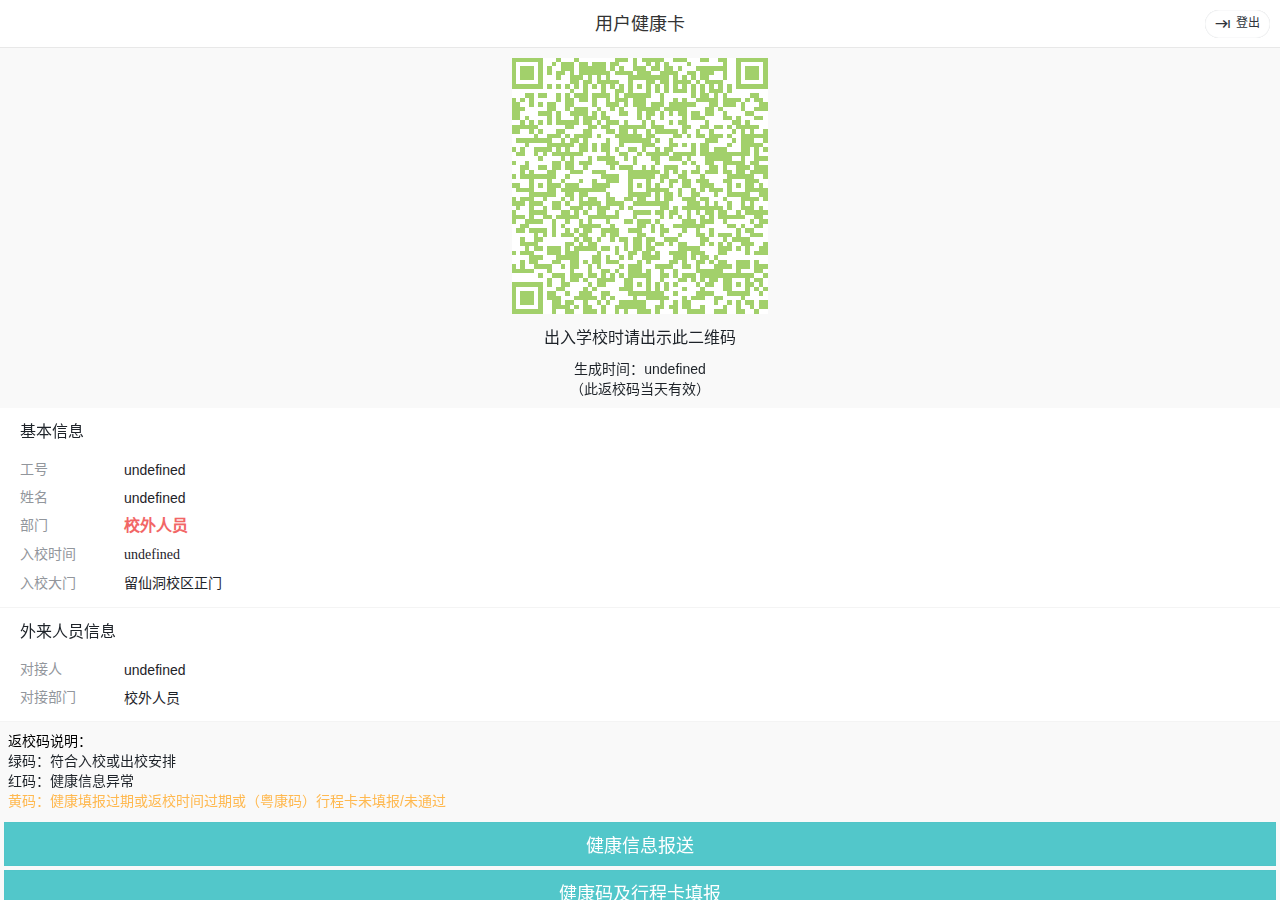
==== healthcard.html @ 823a287c "Add files via upload" ====
<!DOCTYPE html>
<html lang="zh-CN">

<head>
    <meta http-equiv="Content-Type" content="text/html; charset=UTF-8">
    <title>用户健康卡</title>
    <meta name="renderer" content="webkit">
    <meta http-equiv="X-UA-Compatible" content="IE=edge">
    <meta http-equiv="Cache-Control" content="no-cache, no-store, must-revalidate">
    <meta http-equiv="Pragma" content="no-cache">
    <meta http-equiv="Expires" content="0">
    <meta name="format-detection" content="telephone=yes">
    <link rel="stylesheet" href="./bh-lib.min.css">
    <link rel="stylesheet" href="./iconfont.css">
    <link rel="stylesheet" href="./iconfont(1).css">
    <link rel="stylesheet" href="./iconfont(2).css">
    <link rel="stylesheet" href="./style.css">
    <link rel="stylesheet" href="./mob.css">
    <link rel="stylesheet" href="./skin.css">
    <link rel="stylesheet" href="./style.min.css">
    <link rel="stylesheet" href="./cropper.min.css">
    <link rel="stylesheet" href="./iconfont(3).css">
    <link rel="stylesheet" href="./style(1).css">
    <script src="./jweixin-1.2.0.js"></script>

    <script src="./require.js"></script>
    <script src="./mobutil.js"></script>
    <script src="./spriteFrame.js"></script>
    <script src="./qrcode.js"></script>
    <script src="./bh_utils_mobile.js"></script>
    <script src="./customEmapmUploadImage.vue.js"></script>
    <style type="text/css">
        .bh-upload-wrap[data-v-7a3835cb] {
            position: relative;
            /* overflow: hidden; */
            width: 100%;
            /* display: flex!important; */
        }

        .bh-upload_required[data-v-7a3835cb] {
            color: red;
        }

        .upload_item[data-v-7a3835cb] {
            display: inline-block;
            width: 75px;
            height: 75px;
            margin: 0px 8px 12px 0;
            position: relative;
            vertical-align: top;
        }

        .upload_item_none[data-v-7a3835cb] {
            line-height: 75px;
            margin: 0;
        }

        .cancel_upload_img[data-v-7a3835cb] {
            position: absolute;
            top: -13px;
            right: -7px;
            font-size: 18px;
        }

        .upload_img[data-v-7a3835cb] {
            width: 75px;
            height: 75px;
        }

        .upload_img_wrong[data-v-7a3835cb] {
            width: 100px;
            margin: 0;
            line-height: 75px;
        }

        .bh-upload-wrap .color-pdf[data-v-7a3835cb] {
            color: #f26666;
        }

        .bh-upload-wrap .color-doc[data-v-7a3835cb] {
            color: #4a90e2;
        }

        .bh-upload-wrap .color-xlsx[data-v-7a3835cb] {
            color: #a2d06b;
        }

        .bh-upload-wrap .color-ppt[data-v-7a3835cb] {
            color: #f26666;
        }

        .bh-upload-wrap .color-zip[data-v-7a3835cb] {
            color: #92969c;
        }

        .bh-upload-wrap .color-others[data-v-7a3835cb] {
            color: #ffb950;
        }

        .upload_item .upload-file-wrap[data-v-7a3835cb] {
            position: absolute;
            top: 0;
            left: 0;
            right: 0;
            bottom: 0;
            opacity: 0;
            display: block;
            width: 100%;
        }
    </style>
    <script src="./customEmapmUploadFile.vue.js"></script>
    <style type="text/css">
        .__em-attachment-list[data-v-73f86a28] {
            padding-left: 1px;
        }

        .__em-attachment-list .iconfont[data-v-73f86a28] {
            font-size: 32px;
            vertical-align: middle;
            margin-right: 8px;
        }

        .__em-attachment-list-title[data-v-73f86a28] {
            padding: 8px 0;
            /* font-size:14px; */
        }

        .__em-attachment-list .file-info[data-v-73f86a28] {
            flex: 1;
        }

        .__em-attachment-list .color-pdf[data-v-73f86a28] {
            color: #f26666;
        }

        .__em-attachment-list .color-doc[data-v-73f86a28] {
            color: #4a90e2;
        }

        .__em-attachment-list .color-xlsx[data-v-73f86a28] {
            color: #a2d06b;
        }

        .__em-attachment-list .color-ppt[data-v-73f86a28] {
            color: #f26666;
        }

        .__em-attachment-list .color-zip[data-v-73f86a28] {
            color: #92969c;
        }

        .__em-attachment-list .color-others[data-v-73f86a28] {
            color: #ffb950;
        }

        .__em-file-info_size[data-v-73f86a28] {
            margin-top: 4px;
            font-size: 14px;
            color: #92969c;
        }

        .__em-file-info_action[data-v-73f86a28] {
            margin-top: 4px;
            font-size: 14px;
            color: #92969c;
        }

        .__em-file-info_action a[data-v-73f86a28] {
            color: #52c7ca;
        }

        .__em-file-info_action a[data-v-73f86a28]:nth-child(n + 2) {
            margin-left: 4px;
        }

        .__em-file-info[data-v-73f86a28] {
            width: calc(100% - 40px);
        }

        .__em-file-info>p[data-v-73f86a28] {
            margin: 0;
            padding: 1px 0 0 0;
        }

        .__em-file-info .__em-file-info_name[data-v-73f86a28] {
            white-space: nowrap;
            overflow: hidden;
            text-overflow: ellipsis;
            padding-bottom: 4px;
        }

        .__em-img-icon[data-v-73f86a28] {
            height: 32px;
            width: 30px;
            margin-right: 8px;
        }

        /* 只读表单下的设置 */
        .emapm-form.emapm-form-readonly .__em-attachment-list[data-v-73f86a28] {
            /* border-top-width: 1px;
    border-top-style: solid;
    padding: 8px 0 8px 1px;
    border-color: #E8E8E8; */
        }

        .emapm-form.emapm-form-readonly .__em-attachment-list-title[data-v-73f86a28] {
            padding: 6px 0;
            font-size: 14px;
        }

        .emapm-form.emapm-form-readonly .__em-attachment-list[data-v-73f86a28] {
            padding-left: 0px;
        }

        .__em-attachment-list .icon-tianjia[data-v-73f86a28] {
            position: relative;
            color: #52c7ca;
        }

        .__em-attachment-list .upload-file-wrap[data-v-73f86a28] {
            position: absolute;
            top: 0;
            left: 0;
            right: 0;
            bottom: 0;
            opacity: 0;
            display: block;
            width: 100%;
        }

        .__em-attachment-list .mint-cell-title[data-v-73f86a28] {
            display: flex;
            align-items: center;
        }

        .__em-attachment-list-item[data-v-73f86a28] .mint-cell-wrapper {
            border-top: none;
        }
    </style>
    <script>
        window.CUSTOM_EMAPFLOW_CONFIG_ASSIGNEE_MULTIPLE = false;
    </script>
    <style>
        .van-popup .van-radio-group .van-cell-group .van-cell .van-radio {
            width: 100%
        }

        .emap-flow-toolbar {
            position: fixed;
            bottom: 0;
            left: 0;
            width: 100%;
        }

        .van-popup--top {
            transform: translate3d(0, 0, 0);
        }
    </style>
    <script type="text/javascript" charset="utf-8" async="" data-requirecontext="_" data-requiremodule="jquery"
        src="./jquery.min.js"></script>
    <script type="text/javascript" charset="utf-8" async="" data-requirecontext="_" data-requiremodule="vueRouter"
        src="./vue-router.min.js"></script>
    <script type="text/javascript" charset="utf-8" async="" data-requirecontext="_" data-requiremodule="MINT"
        src="./index.js"></script>
    <script type="text/javascript" charset="utf-8" async="" data-requirecontext="_" data-requiremodule="TGUI"
        src="./index(1).js"></script>
    <script type="text/javascript" charset="utf-8" async="" data-requirecontext="_" data-requiremodule="emap-h5tag"
        src="./emap-h5tag.min.js"></script>
    <script type="text/javascript" charset="utf-8" async="" data-requirecontext="_" data-requiremodule="axios"
        src="./axios.min.js"></script>
    <script type="text/javascript" charset="utf-8" async="" data-requirecontext="_" data-requiremodule="spriteUtils"
        src="./spriteUtil.js"></script>
    <script type="text/javascript" charset="utf-8" async="" data-requirecontext="_" data-requiremodule="draggable"
        src="./vuedraggable.js"></script>
    <script type="text/javascript" charset="utf-8" async="" data-requirecontext="_" data-requiremodule="cropper"
        src="./cropper.min.js"></script>
    <script type="text/javascript" charset="utf-8" async="" data-requirecontext="_" data-requiremodule="vue"
        src="./vue.min.js"></script>
    <script type="text/javascript" charset="utf-8" async="" data-requirecontext="_" data-requiremodule="emap-mobile"
        src="./emap-mobile.min.js"></script>
    <script type="text/javascript" charset="utf-8" async="" data-requirecontext="_" data-requiremodule="emapMin"
        src="./emapMin.js"></script>
    <script type="text/javascript" charset="utf-8" async="" data-requirecontext="_" data-requiremodule="pagelog"
        src="./sentry.min.js"></script>
    <script type="text/javascript" charset="utf-8" async="" data-requirecontext="_" data-requiremodule="sortable"
        src="./Sortable.min.js"></script>
    <script type="text/javascript" charset="utf-8" async="" data-requirecontext="_" data-requiremodule="iview"
        src="./iview.min.js"></script>
    <style type="text/css">
        body {
            font-family: Helvetica Neue, Helvetica, PingFang SC, Hiragino Sans GB, Microsoft YaHei, 微软雅黑, Arial, sans-serif;
            -webkit-tap-highlight-color: transparent;
            -webkit-font-smoothing: antialiased;
            -moz-osx-font-smoothing: grayscale
        }

        li,
        ol {
            list-style: none
        }
    </style>
    <svg xmlns="http://www.w3.org/2000/svg" xmlns:xlink="http://www.w3.org/1999/xlink"
        id="__TG_MOBILE_SVG_SPRITE_NODE__" style="position:absolute;width:0;height:0">
        <defs>
            <symbol id="radio" viewBox="0 0 1024 1024">
                <path
                    d="M512 972.8C257.9 972.8 51.2 766.1 51.2 512 51.2 257.9 257.9 51.2 512 51.2c254.1 0 460.8 206.7 460.8 460.8 0 254.1-206.7 460.8-460.8 460.8z m0-870.4c-225.9 0-409.6 183.8-409.6 409.6S286.1 921.6 512 921.6 921.6 737.8 921.6 512 737.8 102.4 512 102.4z"
                    fill="#C4C9D9"></path>
            </symbol>
            <symbol id="radio-checked" viewBox="0 0 1024 1024">
                <path
                    d="M512 51.2C257.5 51.2 51.2 257.5 51.2 512S257.5 972.8 512 972.8 972.8 766.5 972.8 512 766.5 51.2 512 51.2z m0 716.8c-141.4 0-256-114.6-256-256s114.6-256 256-256 256 114.6 256 256-114.6 256-256 256z">
                </path>
            </symbol>
            <symbol id="arrow-right" viewBox="0 0 1024 1024">
                <path
                    d="M568.00288375 512.01152332L384.41482981 333.95461835c-13.22866482-12.81382867-13.55131526-33.97047364-0.73748659-47.199138 0.23046473-0.23046473 0.50702186-0.460929 0.7374866-0.73748659 13.78177954-13.36694338 35.67591109-13.36694338 49.41159775 0l203.91502614 197.73857677c15.57940315 15.11847414 15.9942393 40.00864444 0.87576561 55.58804714l-0.82967276 0.82967274-203.91502613 197.73857631c-13.78177954 13.36694338-35.67591109 13.36694338-49.41159776 0-13.22866482-12.81382867-13.55131526-33.97047364-0.7374866-47.199138l0.7374866-0.73748659L568.00288375 512.01152332z"
                    fill="#C4C9D9"></path>
            </symbol>
        </defs>
    </svg>
    <style type="text/css">
        .emap-flow-comment-m {
            line-height: 1.5
        }

        .emap-flow-comment-m .emap-flow-comment-item {
            position: relative;
            padding: 15px 17px 73px;
            border-bottom: 1px solid #edf2fb
        }

        .emap-flow-comment-m .emap-flow-comment-item .title {
            font-size: 14px
        }

        .emap-flow-comment-m .emap-flow-comment-item .content {
            text-indent: 2em;
            font-size: 14px;
            margin: 10px 0;
            min-height: 40px
        }

        .emap-flow-comment-m .emap-flow-comment-item .time {
            font-size: 14px;
            position: absolute;
            right: 30px;
            bottom: 10px;
            z-index: 2
        }

        .emap-flow-comment-m .emap-flow-comment-item .chapter {
            position: absolute;
            max-height: 74px;
            width: 100px;
            right: 30px;
            bottom: 40px;
            z-index: 1
        }

        .emap-flow-comment-m .tg-cell-group .tg-cell .md-field-item .md-field-item-inner,
        .emap-flow-comment-m .tg-cell .tg-textarea-wraper,
        .emap-flow-comment-m .tg-check-group.is-horizontal .md-field .md-field-content>div {
            padding: 0
        }

        .emap-flow-comment-m .emap-flow-comment-item .chapter img {
            display: block;
            max-width: 100px;
            max-height: 74px
        }

        .emap-flow-comment-current.hasElecseal {
            display: flex;
            align-items: center
        }

        .emap-flow-comment-textarea {
            position: relative;
            flex: 1
        }

        .emap-flow-comment-current.hasElecseal .emap-flow-comment-textarea:after {
            display: block;
            content: "";
            position: absolute;
            top: 0;
            right: 9px;
            height: 100px;
            width: 1px;
            background: #dddee1
        }

        .emap-flow-comment-m-elecseal {
            position: relative;
            display: flex;
            align-items: center;
            margin-right: 16px;
            border: 1px solid #dddee1;
            border-radius: 4px;
            height: 74px;
            cursor: pointer
        }

        .emap-flow-comment-m-elecseal.isNotEmpty:after,
        .emap-flow-comment-m-elecseal.isNotEmpty:before {
            visibility: hidden
        }

        .emap-flow-comment-m-elecseal:before {
            position: absolute;
            top: 25px;
            left: 26px;
            content: "";
            display: block;
            width: 20px;
            height: 1px;
            background: #dddee1
        }

        .emap-flow-elecseal-img-m {
            display: block;
            max-height: 100%;
            max-width: 100%;
            margin: 0 auto
        }

        .emap-flow-comment-m-elecseal:after {
            position: absolute;
            top: 16px;
            left: 36px;
            content: "";
            display: block;
            width: 1px;
            height: 20px;
            background: #dddee1
        }

        .emap-flow-elecseal-label-m {
            position: absolute;
            left: 13px;
            top: 40px;
            color: #dddee1;
            font-size: 12px
        }

        .emap-flow-elecseal-model {
            position: fixed;
            top: 0;
            left: 0;
            width: 100%;
            background-color: #fff;
            z-index: 99
        }

        .emap-flow-elecseal-container-m {
            padding: 20px 5px;
            height: calc(100% - 250px);
            overflow-y: auto
        }

        .emap-flow-elecseal-container-m:after {
            display: block;
            content: "";
            clear: both
        }

        .elecseal-m {
            float: left;
            width: calc(33.3% - 10px);
            height: 143px;
            margin: 0 5px
        }

        .seal-m {
            height: 100px;
            width: 100px;
            border: 1px solid #dddee1;
            border-radius: 4px;
            display: flex;
            align-items: center;
            justify-content: center;
            margin: 0 auto
        }

        .seal-m img {
            display: block;
            max-height: 100%;
            max-width: 100%
        }

        .seal-label-m {
            text-align: center;
            margin: 5px 0 10px
        }

        .seal-radio-m {
            display: -webkit-box;
            margin-right: 4px;
            position: relative;
            line-height: 1;
            text-overflow: ellipsis;
            -webkit-line-clamp: 2;
            overflow: hidden;
            word-break: break-all;
            max-height: 28px;
            font-size: 12px;
            text-align: -webkit-center
        }

        .seal-radio-inner-m {
            display: inline-block;
            width: 14px;
            height: 14px;
            position: relative;
            top: 1px;
            left: 0;
            background-color: #fff;
            border: 1px solid #dddee1;
            border-radius: 50%;
            transition: all .2s ease-in-out
        }

        .seal-radio-inner-m:after {
            position: absolute;
            width: 8px;
            height: 8px;
            left: 2px;
            top: 2px;
            border-radius: 6px;
            display: table;
            border-top: 0;
            border-left: 0;
            content: " ";
            background-color: #3b7bff;
            opacity: 0;
            transition: all .2s ease-in-out;
            transform: scale(0)
        }

        .seal-radio-checked-m .seal-radio-inner-m {
            border-color: #3b7bff
        }

        .seal-radio-checked-m .seal-radio-inner-m:after {
            opacity: 1;
            transform: scale(1);
            transition: all .2s ease-in-out
        }

        .icon-elecseal-delete-m {
            position: absolute;
            right: -10px;
            top: -10px;
            height: 20px;
            width: 20px;
            background: #ccc;
            border-radius: 50%;
            display: block
        }

        .icon-elecseal-delete-m:before {
            top: 10px;
            left: 5px;
            width: 10px;
            height: 1px
        }

        .icon-elecseal-delete-m:after,
        .icon-elecseal-delete-m:before {
            position: absolute;
            content: "";
            display: block;
            background: #fff;
            transform: rotate(45deg)
        }

        .icon-elecseal-delete-m:after {
            left: 10px;
            top: 5px;
            width: 1px;
            height: 10px
        }

        .signature-label {
            padding: 0 17px;
            height: 46px;
            line-height: 46px
        }

        .signature-checkbox-wrapper {
            display: inline-block
        }

        .signature-checkbox-diabled {
            color: #c4c9d9
        }

        .signature-checkbox {
            position: relative;
            display: inline-block;
            vertical-align: middle;
            top: -2px;
            margin-right: 4px
        }

        .signature-checkbox-input {
            position: absolute;
            top: 0;
            right: 0;
            bottom: 0;
            left: 0;
            z-index: 1;
            width: 100%;
            height: 100%;
            cursor: pointer;
            opacity: 0
        }

        .signature-checkbox-inner {
            position: relative;
            top: 0;
            left: 0;
            display: block;
            width: 16px;
            height: 16px;
            background-color: #fff;
            border: 1px solid #d9d9d9;
            border-radius: 2px;
            border-collapse: separate;
            transition: all .3s
        }

        .signature-checkbox-inner:after {
            position: absolute;
            top: 50%;
            left: 21%;
            display: table;
            width: 5.71428571px;
            height: 9.14285714px;
            border: 2px solid #fff;
            border-top: 0;
            border-left: 0;
            transform: rotate(45deg) scale(0) translate(-50%, -50%);
            opacity: 0;
            transition: all .1s cubic-bezier(.71, -.46, .88, .6), opacity .1s;
            content: " "
        }

        .signature-checkbox-checked .signature-checkbox-inner {
            background-color: #1890ff;
            border-color: #1890ff
        }

        .signature-checkbox-checked .signature-checkbox-inner:after {
            position: absolute;
            display: table;
            border: 2px solid #fff;
            border-top: 0;
            border-left: 0;
            transform: rotate(45deg) scale(1) translate(-50%, -50%);
            opacity: 1;
            transition: all .2s cubic-bezier(.12, .4, .29, 1.46) .1s;
            content: " "
        }

        .signature-m {
            margin: 2px 0 2px 17px
        }

        .repaint {
            cursor: pointer
        }

        .emap-flow-esignature-m {
            position: fixed;
            top: 0;
            left: 0;
            width: 100%;
            z-index: 100
        }
    </style>
    <style type="text/css">
        .emap-flow-esignature-m[data-v-f12f10aa] {
            display: -ms-flexbox;
            display: flex;
            -ms-flex-pack: center;
            justify-content: center;
            -ms-flex-align: center;
            align-items: center;
            height: 100vh;
            width: 100%;
            -webkit-user-select: none;
            -moz-user-select: none;
            -ms-user-select: none;
            user-select: none;
            margin: 0;
            padding: 32px 16px;
            background: url("[data-uri]") repeat scroll 50% #b3b3b3;
            font-family: Helvetica, Sans-Serif
        }

        .signature-pad[data-v-f12f10aa] {
            display: flex;
            position: relative;
            -ms-flex-direction: column;
            flex-direction: column;
            font-size: 12px;
            width: 100%;
            height: 100%;
            max-width: 700px;
            max-height: 100%;
            border: 1px solid #e8e8e8;
            background-color: #fff;
            box-shadow: 0 1px 4px rgba(0, 0, 0, .27), inset 0 0 40px rgba(0, 0, 0, .08);
            border-radius: 4px;
            padding: 16px
        }

        .signature-pad--header[data-v-f12f10aa] {
            margin-bottom: 8px;
            color: #c3c3c3;
            text-align: center;
            font-size: 14px
        }

        .signature-pad--body[data-v-f12f10aa] {
            position: relative;
            -ms-flex: 1;
            flex: 1;
            border: 1px solid #f4f4f4
        }

        .signature-pad--body canvas[data-v-f12f10aa] {
            position: absolute;
            left: 0;
            top: 0;
            width: 100%;
            height: 100%;
            border-radius: 4px;
            box-shadow: inset 0 0 5px rgba(0, 0, 0, .02)
        }

        .signature-pad--footer[data-v-f12f10aa] {
            color: #c3c3c3;
            text-align: center;
            font-size: 14px;
            margin-top: 8px
        }

        .button[data-v-f12f10aa] {
            display: inline-block;
            margin: 0 4px;
            font-weight: 400;
            text-align: center;
            vertical-align: middle;
            touch-action: manipulation;
            cursor: pointer;
            background-image: none;
            border: 1px solid transparent;
            white-space: nowrap;
            -webkit-user-select: none;
            -moz-user-select: none;
            -ms-user-select: none;
            user-select: none;
            padding: 5px 15px 6px;
            font-size: 12px;
            border-radius: 4px;
            transition: color .2s linear, background-color .2s linear, border .2s linear, box-shadow .2s linear;
            color: #515a6e;
            background-color: #fff;
            border-color: #dcdee2;
            outline: none
        }

        .clear[data-v-f12f10aa]:hover {
            color: #57a3f3;
            background-color: #fff;
            border-color: #57a3f3
        }

        .save[data-v-f12f10aa] {
            color: #fff;
            background-color: #2d8cf0;
            border-color: #2d8cf0
        }

        .save[data-v-f12f10aa]:hover {
            color: #fff;
            background-color: #57a3f3;
            border-color: #57a3f3
        }
    </style>
    <style type="text/css">
        .emap-flow-comment {
            margin-right: 10px;
            line-height: 1.5
        }

        .emap-flow-comment .emap-flow-comment-item {
            border: 1px solid #dcdee2
        }

        .emap-flow-comment .emap-flow-comment-item:not(:last-child) {
            border-bottom: none
        }

        .emap-flow-comment-item {
            position: relative;
            padding: 15px 10px 30px
        }

        .emap-flow-comment-item.current-comment {
            padding: 2px 0 6px;
            border: none
        }

        .emap-flow-comment-clearfix:after {
            content: "";
            display: table;
            clear: both
        }

        .emap-flow-comment-view {
            flex: 2;
            max-width: 200px;
            border-right: 1px solid #dddee1
        }

        .emap-flow-comment-appendix {
            flex: 3
        }

        .emap-flow-comment-add {
            display: flex;
            height: 50%;
            padding-left: 16px;
            align-items: center
        }

        .emap-flow-comment-add span {
            text-decoration: underline;
            cursor: pointer
        }

        .emap-flow-comment-add .added {
            color: #2d8cf0
        }

        .emap-flow-comment-add .not-added {
            color: #ed4014
        }

        .emap-flow-comment-item textarea {
            resize: none
        }

        .emap-flow-comment-item.current-comment .ivu-form-item {
            margin-top: 4px;
            margin-bottom: 0
        }

        .emap-flow-comment .emap-flow-comment-item .title {
            font-size: 14px
        }

        .emap-flow-comment .emap-flow-comment-item .content {
            text-indent: 2em;
            font-size: 14px;
            margin: 10px 0;
            min-height: 40px;
            margin-right: 180px
        }

        .emap-flow-comment .emap-flow-comment-item .time {
            font-size: 14px;
            position: absolute;
            right: 50px;
            bottom: 10px;
            z-index: 2
        }

        .emap-flow-comment .emap-flow-comment-item .chapter {
            position: absolute;
            max-height: 73px;
            width: 100px;
            right: 60px;
            bottom: 40px;
            z-index: 1
        }

        .emap-flow-comment .emap-flow-comment-item .chapter img {
            display: block;
            max-width: 100px;
            max-height: 73px
        }

        .emap-flow-comment-item.current-comment.hasElecseal .ivu-form-item-content:after {
            align-items: center;
            display: table;
            content: "";
            clear: both
        }

        .emap-flow-comment-item.current-comment.hasElecseal .ivu-form-item-content .ivu-input-wrapper {
            float: left;
            width: calc(100% - 110px)
        }

        .emap-flow-comment-elecseal {
            position: relative;
            float: left;
            margin-left: 10px;
            border: 1px solid #dddee1;
            border-radius: 4px;
            height: 73px;
            width: 100px;
            cursor: pointer
        }

        .emap-flow-comment-elecseal.isNotEmpty:after,
        .emap-flow-comment-elecseal.isNotEmpty:before {
            visibility: hidden
        }

        .emap-flow-comment-elecseal:before {
            position: absolute;
            top: 25px;
            left: 35px;
            content: "";
            display: block;
            width: 20px;
            height: 1px;
            background: #dddee1
        }

        .emap-flow-elecseal-img {
            display: block;
            max-height: 100%;
            max-width: 100%;
            margin: 0 auto
        }

        .emap-flow-comment-elecseal:after {
            position: absolute;
            top: 16px;
            left: 45px;
            content: "";
            display: block;
            width: 1px;
            height: 20px;
            background: #dddee1
        }

        .emap-flow-elecseal-label {
            position: absolute;
            left: 21px;
            top: 30px;
            color: #dddee1
        }

        .elecseal-wrapper {
            height: 310px;
            overflow-y: auto
        }

        .elecseal-wrapper:after {
            display: block;
            content: "";
            clear: both
        }

        .elecseal {
            float: left;
            height: 146px
        }

        .elecseal:not(:last-child) {
            margin-right: 10px
        }

        .seal {
            height: 100px;
            width: 100px;
            border: 1px solid #dddee1;
            border-radius: 4px;
            display: flex;
            align-items: center;
            justify-content: center
        }

        .seal img {
            display: block;
            max-height: 100%;
            max-width: 100%
        }

        .seal-label {
            margin: 8px 0 10px;
            width: 100px
        }

        .seal-label .ivu-radio {
            text-overflow: ellipsis;
            overflow: hidden;
            word-break: break-all;
            display: -webkit-box;
            -webkit-line-clamp: 2;
            max-height: 28px;
            white-space: unset
        }

        .seal-label .ivu-radio .ivu-radio-inner {
            top: 1px
        }

        .icon-elecseal-delete {
            position: absolute;
            right: -10px;
            top: -10px;
            height: 20px;
            width: 20px;
            background: #ccc;
            border-radius: 50%;
            display: block
        }

        .icon-elecseal-delete:before {
            top: 10px;
            left: 5px;
            width: 10px;
            height: 1px
        }

        .icon-elecseal-delete:after,
        .icon-elecseal-delete:before {
            position: absolute;
            content: "";
            display: block;
            background: #fff;
            transform: rotate(45deg)
        }

        .icon-elecseal-delete:after {
            left: 10px;
            top: 5px;
            width: 1px;
            height: 10px
        }

        .instructions {
            float: left;
            width: calc(100% - 370px);
            padding: 10px 0;
            font-size: 12px;
            font-weight: 500
        }

        .instructions p {
            margin-bottom: 10px;
            font-size: 14px
        }

        .qrcode {
            float: left;
            width: 220px;
            text-align: center;
            padding-top: 10px;
            padding-bottom: 10px
        }

        .signature-wrapper:after {
            content: "";
            display: table;
            clear: both
        }

        .application {
            float: left;
            width: 150px;
            height: 200px
        }

        .application label {
            margin: 20px 0
        }

        .signature {
            height: 100px;
            width: 100px;
            border: 1px solid #dddee1;
            border-radius: 4px
        }

        .signature img {
            display: block;
            max-height: 100%;
            max-width: 100%;
            margin: 0 auto
        }

        .signature-refresh {
            margin: 0 4px;
            cursor: pointer
        }

        .signature-spin-icon-load {
            animation: loading-spin 1s linear infinite;
            margin-top: -2px
        }

        @keyframes loading-spin {
            0% {
                transform: rotate(0deg)
            }

            50% {
                transform: rotate(180deg)
            }

            to {
                transform: rotate(1turn)
            }
        }
    </style>
    <style type="text/css">
        .emap-flow-next-step-m .emap-flow-next-step-item {
            border-bottom: 1px solid #edf2fb
        }

        .emap-flow-next-step-item .tg-cell.is-placeholder .md-field-item .md-field-item-inner .md-field-item-content {
            color: #c4c9d9
        }
    </style>
    <style type="text/css">
        .emap-flow-next-step[data-v-09577504] {
            border: 1px solid #dcdee2;
            background-color: #fff;
            font-size: 14px;
            box-sizing: border-box
        }

        .emap-flow-next-step .emap-flow-next-step-item[data-v-09577504]:not(:last-child) {
            border-bottom: 1px solid #dcdee2
        }

        .emap-flow-next-step-item[data-v-09577504]:after {
            content: "";
            display: table;
            clear: both
        }

        .emap-flow-item-label[data-v-09577504] {
            float: left;
            text-align: left;
            vertical-align: middle;
            width: 130px;
            height: 44px;
            line-height: 44px;
            padding: 0 2px 0 16px
        }

        .emap-flow-item-content[data-v-09577504] {
            margin-left: 130px;
            padding: 8px 2px 4px 16px;
            border-left: 1px solid #dcdee2
        }

        .emap-flow-item-content>div[data-v-09577504] {
            max-height: 100px;
            overflow: auto
        }

        .emap-flow-item-content[data-v-09577504]:before {
            display: table;
            content: ""
        }

        .custom-next-asssignees-select[data-v-09577504] {
            min-height: 32px;
            position: relative;
            cursor: pointer;
            background-color: #fff;
            border-radius: 4px;
            padding: 0 4px;
            border: 1px solid #dddee1
        }

        .custom-next-asssignees-select.disabled[data-v-09577504] {
            background-color: #f3f3f3;
            cursor: not-allowed;
            color: #ccc
        }

        .custom-next-asssignees-select .ivu-tag[data-v-09577504] {
            height: 24px;
            line-height: 22px;
            margin: 3px 4px 3px 0
        }

        .next-node-desc[data-v-09577504] {
            min-height: 32px;
            line-height: 1.5;
            padding: 4px 7px;
            font-size: 14px;
            word-break: break-all;
            color: #515a6e;
            background-color: #fff;
            background-image: none;
            position: relative;
            cursor: text;
            transition: border .2s ease-in-out, background .2s ease-in-out, box-shadow .2s ease-in-out
        }
    </style>
    <style type="text/css">
        .clearfix:after,
        .clearfix:before {
            content: "";
            display: table;
            clear: both
        }

        .clearfix {
            zoom: 1
        }

        .emap-flow-pick {
            font-size: 12px
        }

        .emap-flow-search {
            width: 50%;
            padding-bottom: 10px
        }

        .emap-flow-main {
            width: 100%;
            height: 380px;
            background: #f7f8fc;
            border: 1px solid #d8dcf0
        }

        .emap-flow-main>div {
            position: relative;
            float: left;
            width: 33.33%;
            height: 100%
        }

        .emap-flow-left-tree {
            height: 305px;
            width: 100%;
            overflow: auto
        }

        .emap-flow-center,
        .emap-flow-right {
            border-left: 1px solid #e8e0eb
        }

        .emap-flow-center:after,
        .emap-flow-center:before,
        .emap-flow-right:after,
        .emap-flow-right:before {
            width: 0;
            height: 0;
            content: " ";
            position: absolute
        }

        .emap-flow-center:before,
        .emap-flow-right:before {
            border: 44px solid transparent;
            border-left: 14px solid #e8e0eb;
            top: 128px;
            left: 0
        }

        .emap-flow-center:after,
        .emap-flow-right:after {
            border: 44px solid transparent;
            border-left: 14px solid #f7f8fc;
            top: 128px;
            left: -1px
        }

        .emap-flow-center-header,
        .emap-flow-right-header {
            padding: 11px 8px 11px 16px;
            position: relative
        }

        .emap-flow-center-body {
            padding-left: 14px;
            padding-right: 10px;
            height: calc(100% - 40px);
            overflow: hidden;
            border-color: transparent;
            background-color: transparent
        }

        .emap-flow-center-body table th,
        .emap-flow-right-body table th {
            text-align: left
        }

        .emap-flow-checkbox-list,
        .emap-flow-radio-list {
            height: 270px;
            overflow-y: auto
        }

        .emap-flow-checbox-item:hover,
        .emap-flow-radio-item:hover {
            background-color: #ddedfb
        }

        .emap-flow-checbox-item,
        .emap-flow-radio-list .emap-flow-radio-item {
            margin-right: 0;
            height: 24px;
            line-height: 24px
        }

        .emap-flow-checbox-item>span,
        .emap-flow-checked-list .emap-flow-checked-item>span,
        .emap-flow-radio-list .emap-flow-radio-item>span {
            float: left;
            overflow: hidden;
            text-overflow: ellipsis;
            white-space: nowrap
        }

        .emap-flow-checbox-item .ivu-checkbox,
        .emap-flow-radio-list .emap-flow-radio-item .ivu-radio {
            width: 10%;
            margin-top: 4px;
            margin-right: 0;
            text-align: center
        }

        .emap-flow-checbox-item .ivu-checkbox+span,
        .emap-flow-radio-list .emap-flow-radio-item span.ivu-radio+* {
            margin: 0;
            padding-right: 2px
        }

        .emap-flow-checbox-item .ivu-checkbox-disabled~span,
        .emap-flow-disabled {
            color: #ccc;
            cursor: not-allowed
        }

        .emap-flow-checbox-item {
            display: block
        }

        .emap-flow-col3 {
            width: 30%
        }

        .emap-flow-col4 {
            width: 25%
        }

        .emap-flow-col1 {
            width: 10%
        }

        .emap-flow-page {
            float: right;
            margin: 7px 10px
        }

        .emap-flow-nodata {
            padding: 0 10px 0 14px;
            color: #999
        }

        .emap-flow-right-body {
            padding-left: 14px;
            padding-right: 10px
        }

        .emap-flow-checked-list {
            height: 308px;
            overflow-y: auto
        }

        .emap-flow-checked-item {
            height: 24px;
            line-height: 24px
        }
    </style>
    <style type="text/css">
        .tree-breadcrumb {
            margin-bottom: 5px
        }

        .tree-mask {
            position: fixed;
            top: 0;
            left: 0;
            width: 100%;
            background-color: #edf2fb;
            z-index: 999
        }

        .tree-overflow-hidden {
            overflow: hidden !important
        }

        .tree-content {
            overflow-y: auto;
            -webkit-overflow-scrolling: touch
        }

        .tree-search-list {
            overflow: auto
        }

        .tree-search-nodata {
            position: absolute;
            top: 20%;
            left: 50%;
            color: #c4c9d9;
            transform: translateX(-50%)
        }

        .tree-search-nodata>div {
            padding: 5px 0
        }

        .tree-placeholder {
            color: #c4c9d9
        }

        .tree-svg {
            vertical-align: bottom;
            width: 21px;
            height: 21px
        }

        .tree-svg-color-primary {
            fill: #3b7bff
        }

        .tree-svg-color-default {
            fill: #c4c9d9
        }

        .tree-color-primary {
            color: #3b7bff
        }

        .tree-color-disabled {
            color: #c4c9d9
        }

        .tree-button-action {
            height: 50px;
            background-color: #fff;
            padding: 7px 0
        }
    </style>
    <style type="text/css">
        .tree-search[data-v-728d829a] {
            padding: 9px 17px;
            background: #fff;
            box-shadow: inset 0 -1px 0 0 #edf2fb
        }

        .tree-search-wrapper[data-v-728d829a] {
            display: flex;
            width: 100%;
            line-height: 24px;
            font-size: 14px;
            background: #edf2fb;
            border-radius: 6px;
            color: #43454f;
            padding: 4px 5px
        }

        .tree-icon-search[data-v-728d829a] {
            display: inline-flex;
            align-items: center;
            margin-right: 5px
        }

        .tree-search-input[data-v-728d829a] {
            border: 0;
            margin: 0;
            padding: 0;
            width: 100%;
            resize: none;
            display: block;
            font: inherit;
            color: inherit;
            box-sizing: border-box;
            background-color: transparent
        }

        .tree-svg-search[data-v-728d829a] {
            width: 16px;
            height: 16px;
            vertical-align: middle
        }
    </style>
    <style type="text/css">
        .tree-breadcrumb[data-v-1b2a1be4] {
            overflow: auto;
            font-size: 14px;
            line-height: 18px;
            padding: 16px 0;
            background: #fff;
            box-shadow: inset 0 -1px 0 0 #edf2fb
        }

        .tree-breadcrumb-track[data-v-1b2a1be4] {
            white-space: nowrap;
            display: inline-flex
        }
    </style>
    <style type="text/css">
        .tree-breadcrumb-child[data-v-02fce9a2] {
            display: inline-flex;
            color: #43454f
        }

        .tree-breadcrumb-child[data-v-02fce9a2]:first-child {
            margin-left: 17px
        }

        .tree-breadcrumb-child[data-v-02fce9a2]:last-child {
            padding-right: 30px;
            color: #3b7bff
        }

        .tree-breadcrumb-child:last-child>svg[data-v-02fce9a2] {
            display: none
        }

        .tree-svg-breadcrumb[data-v-02fce9a2] {
            width: 18px;
            height: 18px
        }
    </style>
    <style type="text/css">
        .tree-cell[data-v-06c2f62d] {
            position: relative;
            color: #43454f;
            font-size: 14px;
            background: #fff;
            box-sizing: border-box;
            -webkit-tap-highlight-color: transparent
        }

        .tree-cell-inner[data-v-06c2f62d] {
            display: flex;
            align-items: center;
            min-height: 50px;
            padding: 8px 17px;
            box-sizing: border-box
        }

        .tree-cell-left[data-v-06c2f62d] {
            display: flex;
            margin-right: 16px
        }

        .tree-cell-title[data-v-06c2f62d] {
            word-break: break-all
        }

        .tree-cell-brief[data-v-06c2f62d] {
            font-size: 12px;
            color: #c4c9d9
        }

        .tree-cell-content[data-v-06c2f62d] {
            display: flex;
            flex-grow: 1;
            margin-left: 19px
        }

        .tree-cell-content.center[data-v-06c2f62d] {
            justify-content: center
        }

        .tree-cell-content.right[data-v-06c2f62d] {
            flex-direction: row-reverse
        }

        .tree-cell-right[data-v-06c2f62d] {
            display: flex;
            align-items: center;
            justify-content: center
        }

        .tree-cell-arrow-right[data-v-06c2f62d] {
            margin-right: -5px
        }

        .tree-cell.required[data-v-06c2f62d]:before {
            position: absolute;
            top: 50%;
            left: 6px;
            transform: translateY(-50%);
            z-index: 10;
            content: "*";
            font-family: SimSun;
            font-size: 14px;
            color: #ee3f15
        }

        .tree-cell.solid .tree-cell-label[data-v-06c2f62d] {
            flex-basis: 84px;
            flex-shrink: 0;
            overflow: hidden;
            display: -webkit-box;
            -webkit-line-clamp: 2
        }

        .tree-cell.disabled [data-v-06c2f62d],
        .tree-cell.required.disabled[data-v-06c2f62d]:before {
            color: #c4c9d9
        }
    </style>
    <style type="text/css">
        .tree-radio-list[data-v-32e966bb] {
            -webkit-overflow-scrolling: touch
        }

        .tree-radio-list .tree-cell[data-v-32e966bb]:not(:last-child):after {
            content: "";
            position: absolute;
            left: 51px;
            bottom: 0;
            width: calc(100% - 51px);
            height: 1px;
            background: #edf2fb
        }

        .tree-radio-list .tree-cell.parent-not-selectable[data-v-32e966bb]:after {
            left: 17px;
            width: calc(100% - 17px)
        }

        .tree-cell-right[data-v-32e966bb] {
            flex: 1 0 86px
        }

        .tree-radio-next[data-v-32e966bb] {
            margin-left: 17px
        }

        .tree-radio-next[data-v-32e966bb]:after {
            content: "";
            clear: both;
            position: absolute;
            width: 86px;
            height: 50px;
            top: -16px;
            left: 0
        }

        .tree-radio-next[data-v-32e966bb]:active:after {
            background: #e9eaec;
            opacity: .5
        }

        .tree-radio-next>label[data-v-32e966bb],
        .tree-radio-next>span[data-v-32e966bb] {
            float: left
        }

        .tree-radio-next>span[data-v-32e966bb] {
            color: #3b7bff
        }

        .tree-radio-next>label[data-v-32e966bb] {
            padding-right: 5px;
            padding-left: 17px;
            border-left: 1px solid #c4c9d9
        }

        .tree-cell-right[data-v-32e966bb] {
            justify-content: flex-end
        }

        .tree-radio-next[data-v-32e966bb] {
            position: relative;
            min-width: 72px
        }
    </style>
    <style type="text/css">
        .tree-checkbox-list .tree-cell[data-v-759e852d]:not(:last-child):after {
            content: "";
            position: absolute;
            left: 51px;
            bottom: 0;
            width: calc(100% - 51px);
            height: 1px;
            background: #edf2fb
        }

        .tree-checkbox-list .tree-cell.parent-not-selectable[data-v-759e852d]:after {
            left: 17px;
            width: calc(100% - 17px)
        }

        .tree-cell-right[data-v-759e852d] {
            flex: 1 0 86px
        }

        .tree-checkbox-next[data-v-759e852d] {
            margin-left: 17px
        }

        .tree-checkbox-next[data-v-759e852d]:after {
            content: "";
            clear: both;
            position: absolute;
            width: 86px;
            height: 50px;
            top: -16px;
            left: 0
        }

        .tree-checkbox-next.disabled[data-v-759e852d]:active:after,
        .tree-checkbox-next.disabled[data-v-759e852d]:after {
            background: #f7faff;
            opacity: .6
        }

        .tree-checkbox-next[data-v-759e852d]:active:after {
            background: #e9eaec;
            opacity: .5
        }

        .tree-checkbox-next>label[data-v-759e852d],
        .tree-checkbox-next>span[data-v-759e852d] {
            float: left
        }

        .tree-checkbox-next>span[data-v-759e852d] {
            color: #3b7bff
        }

        .tree-checkbox-next>label[data-v-759e852d] {
            padding-right: 5px;
            padding-left: 17px;
            border-left: 1px solid #c4c9d9
        }

        .tree-cell-right[data-v-759e852d] {
            justify-content: flex-end
        }

        .tree-checkbox-next[data-v-759e852d] {
            position: relative;
            min-width: 72px
        }
    </style>
    <style type="text/css">
        .tree-button[data-v-06712b3d] {
            position: relative;
            display: block;
            height: 36px;
            line-height: 36px;
            font-size: 14px;
            font-weight: 500;
            text-align: center;
            border: none;
            border-radius: 4px;
            box-sizing: border-box;
            outline: none;
            transition: all .3s;
            -webkit-appearance: none;
            -webkit-user-select: none;
            -webkit-tap-highlight-color: transparent;
            overflow: visible
        }

        .tree-button.block[data-v-06712b3d] {
            width: 100%
        }

        .tree-button.default[data-v-06712b3d] {
            background-color: #fff;
            color: #43454f
        }

        .tree-button.primary[data-v-06712b3d] {
            background-color: #3b7bff;
            color: #fff
        }

        .tree-button.round[data-v-06712b3d] {
            border-radius: 36px
        }

        .tree-button.inline[data-v-06712b3d] {
            display: inline-block
        }

        .tree-button[data-v-06712b3d]:active:before {
            opacity: .35
        }

        .tree-button[disabled][data-v-06712b3d] {
            background-color: #c4c9d9
        }

        .tree-button[data-v-06712b3d]:before {
            content: " ";
            position: absolute;
            top: 50%;
            left: 50%;
            opacity: 0;
            width: 100%;
            height: 100%;
            border: inherit;
            border-color: #e6f0ff;
            background-color: #e6f0ff;
            border-radius: inherit;
            transform: translate(-50%, -50%)
        }
    </style>
    <style type="text/css">
        .tree-selector-footer[data-v-6f3da04e] {
            padding: 0 17px
        }

        .tree-selector-footer[data-v-6f3da04e]:after {
            display: block;
            content: "";
            clear: both
        }

        .tree-selector-footer-detail[data-v-6f3da04e] {
            float: left;
            display: flex;
            align-items: center;
            width: 66.67%;
            line-height: 36px
        }

        .tree-selecter-footer-comfirm[data-v-6f3da04e] {
            float: left;
            width: 33.33%
        }

        .tree-svg[data-v-6f3da04e] {
            width: 21px;
            height: 21px;
            vertical-align: middle;
            overflow: hidden
        }

        .tree-popup-mask[data-v-6f3da04e] {
            position: fixed;
            top: 0;
            left: 0;
            width: 100%;
            height: 100%;
            background-color: rgba(0, 0, 0, .7);
            z-index: 1000
        }

        .tree-popup-content[data-v-6f3da04e] {
            position: fixed;
            bottom: 0;
            left: 0;
            width: 100%;
            background-color: #fff;
            z-index: 1001
        }

        .tree-popup-content-list[data-v-6f3da04e] {
            max-height: 300px;
            overflow-y: auto
        }

        .tree-popup-content-list .tree-cell[data-v-6f3da04e]:not(:last-child):after {
            content: "";
            position: absolute;
            left: 0;
            bottom: 0;
            width: 100%;
            height: 1px;
            background: #edf2fb
        }

        .tree-popup-toolbar[data-v-6f3da04e] {
            display: flex;
            align-items: center;
            font-size: 14px;
            height: 50px;
            color: #43454f;
            border-bottom: 1px solid #edf2fb
        }

        .tree-toolbar-right[data-v-6f3da04e] {
            color: #3b7bff
        }

        .tree-toolbar-title[data-v-6f3da04e] {
            flex: 1;
            text-align: center;
            font-size: 18px
        }

        .tree-toolbar-left[data-v-6f3da04e],
        .tree-toolbar-right[data-v-6f3da04e] {
            flex: 0 1 20%;
            text-align: center
        }
    </style>
    <style type="text/css">
        .emap-flow-steps-m {
            position: fixed;
            top: 0;
            left: 0;
            width: 100%;
            overflow-y: auto;
            background-color: #edf2fb;
            z-index: 99
        }

        .emap-flow-steps-m .tg-steps {
            margin-bottom: 60px
        }

        .emap-flow-steps-m .emap-flow-back {
            position: fixed;
            bottom: 0;
            left: 0;
            width: 100%;
            z-index: 2
        }
    </style>
    <style type="text/css">
        .emap-flow-buttons {
            position: fixed;
            bottom: 0;
            left: 0;
            width: 100%;
            display: flex
        }

        .flow-buttons-main {
            flex: 3
        }

        .flow-buttons-more {
            flex: 1;
            height: 50px;
            text-align: center;
            font-size: 30px;
            box-shadow: inset 0 1px 0 0 #edf2fb;
            background-color: #fff;
            display: flex;
            align-items: center;
            justify-content: center
        }

        .emap-flow-urgent-form .tg-check-group .md-field .md-field-title {
            font-size: 14px;
            padding-bottom: 0
        }

        .emap-flow-error-tip {
            color: #ed4014;
            padding-left: 17px
        }

        .emap-flow-assignee {
            padding: 0 17px
        }

        .emap-flow-assignee-label {
            float: left;
            width: 84px;
            padding: 8px 0
        }

        .emap-flow-assignee-content {
            margin-left: 84px;
            height: 160px;
            overflow-y: auto;
            padding: 4px 0 10px
        }

        .emap-flow-tag {
            float: left;
            height: 24px;
            line-height: 24px;
            margin: 2px 4px 2px 0;
            padding: 0 8px;
            border: 1px solid #e8eaec;
            border-radius: 3px;
            background: #f7f7f7;
            font-size: 12px;
            vertical-align: middle;
            opacity: 1;
            overflow: hidden;
            cursor: pointer
        }

        .emap-flow-processTrack-m {
            position: fixed;
            top: 0;
            left: 0;
            width: 100%;
            overflow-y: auto;
            background-color: #edf2fb;
            z-index: 99
        }

        .process-track-container {
            height: calc(100% - 50px);
            overflow: auto
        }

        .process-track-nodata {
            position: absolute;
            top: 50%;
            left: 50%;
            transform: translate(-50%, -50%);
            color: red
        }

        .bpmn-startevent .djs-visual circle {
            fill: #06b4a3 !important
        }

        .bpmn-usertask .djs-visual rect {
            fill: #20ace9 !important
        }

        .bpmn-usertask .djs-visual text {
            fill: #fff !important
        }

        .bpmn-endevent .djs-visual circle {
            fill: #f96766 !important
        }

        .bpmn-usertask-actived .djs-visual rect {
            stroke: #f96766 !important;
            stroke-width: 4px !important
        }

        .bpmn-sequenceflow .djs-visual path {
            stroke: #585858 !important;
            marker-end: url("#sequenceflow-end") !important
        }

        .bpmn-sequenceflow-passed .djs-visual path {
            stroke: #cdd5e0 !important;
            marker-end: url("#sequenceflow-end-passed") !important
        }

        .bpmn-endevent-passed .djs-visual circle,
        .bpmn-startevent-passed .djs-visual circle,
        .bpmn-usertask-passed .djs-visual rect {
            fill: #edf1f4 !important;
            stroke: #cdd5e0 !important
        }

        .bpmn-usertask-passed .djs-visual text {
            fill: #cdd5e0 !important
        }
    </style>
    <style type="text/css">
        .emap-flow-toolbar:after {
            clear: both;
            content: " ";
            display: table
        }

        .emap-flow-toolbar .flow-button:not(:last-child) {
            margin-right: 8px
        }

        .emap-flow-modal-assignee {
            border-radius: 4px;
            border: 1px solid #dcdee2;
            min-height: 30px;
            padding: 2px 8px;
            max-height: 200px;
            overflow: auto
        }

        .emap-flow-disabled {
            background-color: #f3f3f3
        }

        .bjs-powered-by {
            display: none
        }
    </style>
    <style type="text/css">
        /*!
 * Cropper.js v1.5.9
 * https://fengyuanchen.github.io/cropperjs
 *
 * Copyright 2015-present Chen Fengyuan
 * Released under the MIT license
 *
 * Date: 2020-09-10T13:16:21.689Z
 */
        .cropper-container {
            direction: ltr;
            font-size: 0;
            line-height: 0;
            position: relative;
            -ms-touch-action: none;
            touch-action: none;
            -webkit-user-select: none;
            -moz-user-select: none;
            -ms-user-select: none;
            user-select: none
        }

        .cropper-container img {
            display: block;
            height: 100%;
            image-orientation: 0deg;
            max-height: none !important;
            max-width: none !important;
            min-height: 0 !important;
            min-width: 0 !important;
            width: 100%
        }

        .cropper-canvas,
        .cropper-crop-box,
        .cropper-drag-box,
        .cropper-modal,
        .cropper-wrap-box {
            bottom: 0;
            left: 0;
            position: absolute;
            right: 0;
            top: 0
        }

        .cropper-canvas,
        .cropper-wrap-box {
            overflow: hidden
        }

        .cropper-drag-box {
            background-color: #fff;
            opacity: 0
        }

        .cropper-modal {
            background-color: #000;
            opacity: .5
        }

        .cropper-view-box {
            display: block;
            height: 100%;
            outline: 1px solid #39f;
            outline-color: rgba(51, 153, 255, .75);
            overflow: hidden;
            width: 100%
        }

        .cropper-dashed {
            border: 0 dashed #eee;
            display: block;
            opacity: .5;
            position: absolute
        }

        .cropper-dashed.dashed-h {
            border-bottom-width: 1px;
            border-top-width: 1px;
            height: 33.33333%;
            left: 0;
            top: 33.33333%;
            width: 100%
        }

        .cropper-dashed.dashed-v {
            border-left-width: 1px;
            border-right-width: 1px;
            height: 100%;
            left: 33.33333%;
            top: 0;
            width: 33.33333%
        }

        .cropper-center {
            display: block;
            height: 0;
            left: 50%;
            opacity: .75;
            position: absolute;
            top: 50%;
            width: 0
        }

        .cropper-center:after,
        .cropper-center:before {
            background-color: #eee;
            content: " ";
            display: block;
            position: absolute
        }

        .cropper-center:before {
            height: 1px;
            left: -3px;
            top: 0;
            width: 7px
        }

        .cropper-center:after {
            height: 7px;
            left: 0;
            top: -3px;
            width: 1px
        }

        .cropper-face,
        .cropper-line,
        .cropper-point {
            display: block;
            height: 100%;
            opacity: .1;
            position: absolute;
            width: 100%
        }

        .cropper-face {
            background-color: #fff;
            left: 0;
            top: 0
        }

        .cropper-line {
            background-color: #39f
        }

        .cropper-line.line-e {
            cursor: ew-resize;
            right: -3px;
            top: 0;
            width: 5px
        }

        .cropper-line.line-n {
            cursor: ns-resize;
            height: 5px;
            left: 0;
            top: -3px
        }

        .cropper-line.line-w {
            cursor: ew-resize;
            left: -3px;
            top: 0;
            width: 5px
        }

        .cropper-line.line-s {
            bottom: -3px;
            cursor: ns-resize;
            height: 5px;
            left: 0
        }

        .cropper-point {
            background-color: #39f;
            height: 5px;
            opacity: .75;
            width: 5px
        }

        .cropper-point.point-e {
            cursor: ew-resize;
            margin-top: -3px;
            right: -3px;
            top: 50%
        }

        .cropper-point.point-n {
            cursor: ns-resize;
            left: 50%;
            margin-left: -3px;
            top: -3px
        }

        .cropper-point.point-w {
            cursor: ew-resize;
            left: -3px;
            margin-top: -3px;
            top: 50%
        }

        .cropper-point.point-s {
            bottom: -3px;
            cursor: s-resize;
            left: 50%;
            margin-left: -3px
        }

        .cropper-point.point-ne {
            cursor: nesw-resize;
            right: -3px;
            top: -3px
        }

        .cropper-point.point-nw {
            cursor: nwse-resize;
            left: -3px;
            top: -3px
        }

        .cropper-point.point-sw {
            bottom: -3px;
            cursor: nesw-resize;
            left: -3px
        }

        .cropper-point.point-se {
            bottom: -3px;
            cursor: nwse-resize;
            height: 20px;
            opacity: 1;
            right: -3px;
            width: 20px
        }

        @media (min-width:768px) {
            .cropper-point.point-se {
                height: 15px;
                width: 15px
            }
        }

        @media (min-width:992px) {
            .cropper-point.point-se {
                height: 10px;
                width: 10px
            }
        }

        @media (min-width:1200px) {
            .cropper-point.point-se {
                height: 5px;
                opacity: .75;
                width: 5px
            }
        }

        .cropper-point.point-se:before {
            background-color: #39f;
            bottom: -50%;
            content: " ";
            display: block;
            height: 200%;
            opacity: 0;
            position: absolute;
            right: -50%;
            width: 200%
        }

        .cropper-invisible {
            opacity: 0
        }

        .cropper-bg {
            background-image: url("[data-uri]")
        }

        .cropper-hide {
            display: block;
            height: 0;
            position: absolute;
            width: 0
        }

        .cropper-hidden {
            display: none !important
        }

        .cropper-move {
            cursor: move
        }

        .cropper-crop {
            cursor: crosshair
        }

        .cropper-disabled .cropper-drag-box,
        .cropper-disabled .cropper-face,
        .cropper-disabled .cropper-line,
        .cropper-disabled .cropper-point {
            cursor: not-allowed
        }
    </style>
    <style type="text/css">
        .bh-avatar-upload[data-v-2375dbdf] {
            display: inline-block
        }

        .bh-emapAvatar-upload[data-v-2375dbdf] {
            position: relative;
            display: block
        }

        .bh-emapAvatar-upload input[data-v-2375dbdf] {
            opacity: 0;
            position: absolute;
            top: 0;
            left: 0
        }

        .cropper-buttons[data-v-2375dbdf] {
            width: 100%;
            position: absolute;
            right: 0;
            border-top: 1px solid #ebedf0;
            display: flex;
            justify-content: space-between;
            align-items: center
        }

        .cropper-button[data-v-2375dbdf] {
            color: #fff;
            font-weight: 500;
            font-size: 18px;
            padding: 20px
        }

        .preview-wrap[data-v-2375dbdf] {
            background-color: #000;
            overflow-y: auto;
            overflow-x: hidden;
            -webkit-overflow-scrolling: touch
        }

        .preview-wrap .preview-wrap-header[data-v-2375dbdf] {
            position: relative;
            height: 46px;
            line-height: 46px;
            color: #fff;
            text-align: center;
            border-bottom: 1px solid #ebedf0
        }

        .preview-wrap .preview-wrap-header .left[data-v-2375dbdf] {
            position: absolute;
            top: 0;
            bottom: 0;
            left: 20px
        }

        .preview-wrap .preview-wrap-header .left .iconfont[data-v-2375dbdf] {
            position: absolute;
            left: -20px;
            right: -20px;
            top: 0;
            bottom: 0
        }

        .preview-wrap .preview-wrap-header .right[data-v-2375dbdf] {
            position: absolute;
            top: 0;
            right: 20px
        }

        .preview-wrap .preview-wrap-header .iconfont[data-v-2375dbdf] {
            font-size: 24px
        }

        .preview-wrap .preview-wrap-header .file-label[data-v-2375dbdf] {
            position: absolute;
            left: -20px;
            right: -20px;
            top: 0;
            bottom: 0;
            opacity: 0
        }

        .preview-wrap .preview-wrap-header [type=file][data-v-2375dbdf] {
            background: hsla(0, 0%, 100%, 0);
            overflow: hidden;
            position: fixed;
            width: 1px;
            height: 1px;
            z-index: -1;
            opacity: 0
        }

        .preview-wrap-content[data-v-2375dbdf] {
            display: flex;
            align-items: center;
            justify-content: center
        }

        .preview-wrap-content .preview-img[data-v-2375dbdf] {
            display: block;
            width: 100%;
            height: auto
        }

        .vue-cropper-wrapper[data-v-2375dbdf] {
            background-color: #000
        }

        .vue-cropper[data-v-2375dbdf] {
            position: absolute;
            top: 50%;
            transform: translateY(-50%);
            width: 100%;
            height: auto
        }
    </style>
    <style type="text/css">
        .__em-textarea textarea[readonly=readonly] {
            resize: none
        }

        .emapm-form.emapm-form-readonly .mint-cell-group .mint-cell-group-content .emapm-item .__em-textarea .mint-cell .mint-cell-wrapper {
            align-items: baseline !important
        }

        .__em-textarea .mint-textarea .mint-cell-wrapper .mint-cell-value {
            width: 100%
        }

        .mt-cell-diy-span {
            word-break: break-all
        }
    </style>
    <style type="text/css">
        .mint-selected-footer.__emapm[data-v-eb0438fc] {
            z-index: 2;
            position: absolute
        }

        .mint-selected-footer-list-mask[data-v-eb0438fc] {
            background-color: rgba(0, 0, 0, .5)
        }

        .mint-selected-footer-list-container[data-v-eb0438fc] {
            background-color: #fff
        }
    </style>
    <style type="text/css">
        .slip-enter-active[data-v-c28dd806],
        .slip-leave-active[data-v-c28dd806] {
            transition: transform .25s
        }

        .slip-enter[data-v-c28dd806],
        .slip-leave-to[data-v-c28dd806] {
            transform: translateX(100%)
        }

        .selector-pick-container[data-v-c28dd806] {
            position: fixed;
            width: 100vw;
            height: 100%;
            left: 0;
            top: 0;
            overflow: auto;
            background-color: #f9f9f9;
            z-index: 999
        }
    </style>
    <style type="text/css">
        .selector-pick-container .mint-box-group .mint-cell-group .mint-cell-group-content .mint-cell:first-child .mint-cell-wrapper[data-v-b232db0e] {
            border-top: none
        }
    </style>
    <style type="text/css">
        .vf-h {
            overflow: hidden !important
        }
    </style>
    <style type="text/css">
        .emapm-date-picker .mint-picker-column__frame {
            position: absolute
        }
    </style>
    <style type="text/css">
        .__em-selectlist .mint-picker-column__frame {
            position: absolute
        }

        .__em-selectlist .__em-selectlist-group {
            max-height: 250px;
            overflow: auto
        }
    </style>
    <style type="text/css">
        .cancel_btn_class,
        .confirm_btn_class {
            font-size: 14px
        }
    </style>
    <style type="text/css">
        .bh-upload-wrap[data-v-58c0c912] {
            position: relative;
            width: 100%
        }

        .bh-upload_required[data-v-58c0c912] {
            color: red
        }

        .upload_item[data-v-58c0c912] {
            display: inline-block;
            width: 75px;
            height: 75px;
            margin: 0 8px 12px 0;
            position: relative;
            vertical-align: top
        }

        .upload_item_none[data-v-58c0c912] {
            line-height: 75px;
            margin: 0
        }

        .cancel_upload_img[data-v-58c0c912] {
            position: absolute;
            top: -13px;
            right: -7px;
            font-size: 18px
        }

        .upload_img[data-v-58c0c912] {
            width: 75px;
            height: 75px
        }

        .upload_img_wrong[data-v-58c0c912] {
            width: 100px;
            margin: 0;
            line-height: 75px
        }

        .bh-upload-wrap .color-pdf[data-v-58c0c912] {
            color: #f26666
        }

        .bh-upload-wrap .color-doc[data-v-58c0c912] {
            color: #4a90e2
        }

        .bh-upload-wrap .color-xlsx[data-v-58c0c912] {
            color: #a2d06b
        }

        .bh-upload-wrap .color-ppt[data-v-58c0c912] {
            color: #f26666
        }

        .bh-upload-wrap .color-zip[data-v-58c0c912] {
            color: #92969c
        }

        .bh-upload-wrap .color-others[data-v-58c0c912] {
            color: #ffb950
        }
    </style>
    <style type="text/css">
        .emapm-upload-imgs[data-v-5248aa74] {
            padding-bottom: 0
        }
    </style>
    <style type="text/css">
        .__em-attachment-list[data-v-5355f92a] {
            padding-left: 1px
        }

        .__em-attachment-list .iconfont[data-v-5355f92a] {
            font-size: 32px;
            vertical-align: middle;
            margin-right: 8px
        }

        .__em-attachment-list-title[data-v-5355f92a] {
            padding: 8px 0
        }

        .__em-attachment-list .file-info[data-v-5355f92a] {
            flex: 1
        }

        .__em-attachment-list .color-pdf[data-v-5355f92a] {
            color: #f26666
        }

        .__em-attachment-list .color-doc[data-v-5355f92a] {
            color: #4a90e2
        }

        .__em-attachment-list .color-xlsx[data-v-5355f92a] {
            color: #a2d06b
        }

        .__em-attachment-list .color-ppt[data-v-5355f92a] {
            color: #f26666
        }

        .__em-attachment-list .color-zip[data-v-5355f92a] {
            color: #92969c
        }

        .__em-attachment-list .color-others[data-v-5355f92a] {
            color: #ffb950
        }

        .__em-file-info_size[data-v-5355f92a] {
            margin-top: 4px;
            font-size: 14px;
            color: #92969c
        }

        .__em-file-info[data-v-5355f92a] {
            width: calc(100% - 40px)
        }

        .__em-file-info>p[data-v-5355f92a] {
            margin: 0;
            padding: 1px 0 0
        }

        .__em-file-info .__em-file-info_name[data-v-5355f92a] {
            white-space: nowrap;
            overflow: hidden;
            text-overflow: ellipsis;
            padding-bottom: 4px
        }

        .__em-img-icon[data-v-5355f92a] {
            height: 32px;
            width: 30px;
            margin-right: 8px
        }

        .emapm-form.emapm-form-readonly .__em-attachment-list-title[data-v-5355f92a] {
            padding: 6px 0;
            font-size: 14px
        }

        .emapm-form.emapm-form-readonly .__em-attachment-list[data-v-5355f92a] {
            padding-left: 0
        }

        .__em-attachment-list .icon-tianjia[data-v-5355f92a] {
            position: relative;
            color: #52c7ca
        }

        .__em-attachment-list .upload-file-wrap[data-v-5355f92a] {
            position: absolute;
            top: 0;
            left: 0;
            right: 0;
            bottom: 0;
            opacity: 0
        }
    </style>
    <style type="text/css">
        .__em-attachment-list .mint-cell-title {
            display: flex;
            align-items: center
        }
    </style>
    <style type="text/css">
        .emapm-form input,
        .emapm-form span,
        .emapm-form textarea {
            font-family: PingFang SC, Microsoft YaHei, Times New Roman
        }

        .emapm-form .mint-cell-group>.emapm-item .mint-cell:first-child .mint-cell-wrapper {
            border-top: .5px solid #e8e8e8
        }

        .emapm-form .mint-cell .mint-cell-value {
            padding: 8px 0
        }

        .emapm-form .select-value {
            text-align: left
        }

        .emapm-item {
            position: relative
        }

        .emapm-item .mint-field .mint-cell-value.mt-color-grey-lv3 input {
            color: inherit
        }

        .emapm-form .mint-cell-group .emapm-item:first-child .mint-cell-wrapper {
            border-top: none
        }

        .emapm-form .mint-cell-group-title {
            padding: 12px 20px
        }

        .emapm-form input::-webkit-input-placeholder {
            font-weight: 400 !important
        }

        .emapm-form input:-moz-placeholder,
        .emapm-form input::-moz-placeholder {
            font-weight: 400 !important
        }

        .emapm-form input:-ms-input-placeholder {
            font-weight: 400 !important
        }

        .emapm-form input,
        .emapm-form input:focus {
            font-weight: 400 !important
        }

        .emapm-form.emapm-form-readonly .mint-cell-group-title {
            padding: 16px 20px;
            font-size: 16px;
            line-height: 16px;
            color: #1e2329;
            background-color: #fff !important
        }

        .emapm-form.emapm-form-readonly .mint-cell-group .mint-cell-group-content .emapm-item .mint-cell {
            min-height: 0;
            padding: 6px 0
        }

        .emapm-form.emapm-form-readonly .mint-cell-group .mint-cell-group-content .emapm-item .mint-cell .mint-cell-wrapper {
            border-top-style: none;
            font-size: 14px
        }

        .emapm-form.emapm-form-readonly .mint-cell .mint-cell-value {
            padding: 0
        }

        .emapm-form.emapm-form-readonly .mint-cell .mint-cell-value .em-select-value,
        .emapm-form.emapm-form-readonly .mint-cell .mint-cell-value .mt-cell-diy-span {
            color: #1e2329 !important
        }

        .emapm-form.emapm-form-readonly .mint-cell-group-content {
            padding-bottom: 10px
        }

        .emapm-form.emapm-form-readonly .mint-hairline--top-bottom:after {
            border-bottom-width: 1px;
            border-top-width: 0;
            border-color: #e8e8e8
        }

        .emapm-form.emapm-form-readonly .mint-cell-group .emap-cellgroup-hastitle+.mint-cell-group-content .emapm-item:first-child {
            padding-top: 10px;
            border-top: 1px solid #f4f4f4
        }

        .emapm-form.emapm-form-readonly .mint-cell-group .emap-cellgroup-notitle {
            padding: 0
        }

        .emapm-form.emapm-form-readonly .mint-cell-group .emap-cellgroup-notitle+.mint-cell-group-content .emapm-item:first-child {
            padding-top: 16px
        }

        .emapm-form.emapm-form-readonly .em-select-value,
        .emapm-form.emapm-form-readonly .mt-cell-diy-span {
            line-height: 16px
        }

        .emapm-form.emapm-form-readonly .emapm-divide {
            height: 10px;
            border-bottom: 1px solid #f4f4f4
        }
    </style>
    <script type="text/javascript" charset="utf-8" async="" data-requirecontext="_"
        data-requiremodule="publicVueComponent/auditprocess/auditProcess" src="./auditProcess.js"></script>
    <script type="text/javascript" charset="utf-8" async="" data-requirecontext="_"
        data-requiremodule="publicVueComponent/nonedatas/nonedatas" src="./nonedatas.js"></script>
    <script type="text/javascript" charset="utf-8" async="" data-requirecontext="_"
        data-requiremodule="../../itpub/public/mob/component/emapflowview/emapflowview.js?v=20201028"
        src="./emapflowview.js"></script>
    <script type="text/javascript" charset="utf-8" async="" data-requirecontext="_" data-requiremodule="text"
        src="./text.js"></script>
    <script type="text/javascript" charset="utf-8" async="" data-requirecontext="_"
        data-requiremodule="mobile/yhfxxx/yhfxxx.js?v=20210929" src="./yhfxxx.js"></script>
    <script type="text/javascript" charset="utf-8" async="" data-requirecontext="_" data-requiremodule="BH_MOBILE"
        src="./BH_MIXIN_SDK.js"></script>
</head>

<body style="" data-new-gr-c-s-check-loaded="14.1031.0" data-gr-ext-installed="">


    <div id="app">
        <div class="mint-layout-container">
            <header class="mint-header mt-bColor-grey-lv5 mt-bg-lv2 mt-color-grey"
                style="font-size: 18px; height: 44px; display: flex !important;">
                <div class="mint-header-button is-left">
                    <!---->
                </div>
                <h1 class="mint-header-title">用户健康卡</h1>
                <div class="mint-header-button is-right"><button
                        class="mint-button mt-btn-default mint-button--normal"><span class="mint-button-icon normal"><i
                                class="iconfont icon-keyboardtab"></i></span>登出</button></div>
            </header>
            <div class="mint-layout-container" style="margin-bottom: 20px;">
                <div class="mint-loadmore">
                    <div class="mint-loadmore-content">
                        <div class="mint-loadmore-top">
                            <!----><span class="mint-loadmore-text">下拉刷新</span>
                        </div>
                        <div id="qrcode"
                            title="https://ehall.szpt.edu.cn/publicappinternet/sys/szptpubjkkck/mobile.do?param=wlry221175%2C1632996046132"
                            style="margin: 10px;"><canvas width="256" height="256" style="display: none;"></canvas><img
                                alt="Scan me!"
                                src="[data-uri]"
                                style="display: block;"></div>
                        <div class="mint-text mt-color-grey" style="text-align: center; padding-bottom: 10px;">
                            出入学校时请出示此二维码</div>
                        <div class="mint-text qrcode-tip-text mt-color-grey" id="gentime">
                        </div>
                        <!---->
                        <div>
                            <div class="emapm-form emapm-form-readonly">
                                <div class="emapm-items">
                                    <div class="mint-cell-group mt-bg-lv2">
                                        <div
                                            class="mint-cell-group-title mt-color-grey-lv3 emap-cellgroup-hastitle emap-cellgroup-hastitle">
                                            基本信息</div>
                                        <div
                                            class="mint-cell-group-content mint-hairline--top-bottom mt-bg-white mt-bColor-after-grey-lv5">
                                            <div class="emapm-item" style="display: none;">
                                                <div><a class="mint-cell mt-bg-white mt-bColor-grey-lv5">
                                                        <!---->
                                                        <div class="mint-cell-left"></div>
                                                        <div class="mint-cell-wrapper mt-bColor-grey-lv5 mint-cell-no-bottom-line"
                                                            style="padding-right: 20px;">
                                                            <div class="mint-cell-title"
                                                                style="flex: 1 1 96px; min-width: 96px;">
                                                                <!---->
                                                                <!----><span
                                                                    class="mint-cell-text mt-color-grey-lv3">信息更新时间</span>
                                                                <!---->
                                                            </div>
                                                            <div class="mint-cell-value mt-color-grey-lv3"
                                                                style="flex: 1 1 calc(100% - 96px); justify-content: normal;">
                                                                <div class="em-select-value mt-color-grey-lv3"></div>
                                                            </div>
                                                            <!---->
                                                        </div>
                                                        <div class="mint-cell-right"></div>
                                                    </a>
                                                    <!---->
                                                </div>
                                            </div>
                                            <div class="emapm-item">
                                                <div><a class="mint-cell mt-bg-white mt-bColor-grey-lv5">
                                                        <!---->
                                                        <div class="mint-cell-left"></div>
                                                        <div class="mint-cell-wrapper mt-bColor-grey-lv5 mint-cell-no-bottom-line"
                                                            style="padding-right: 20px;">
                                                            <div class="mint-cell-title"
                                                                style="flex: 1 1 96px; min-width: 96px;">
                                                                <!---->
                                                                <!----><span
                                                                    class="mint-cell-text mt-color-grey-lv3">工号</span>
                                                                <!---->
                                                            </div>
                                                            <div class="mint-cell-value mt-color-grey-lv3"
                                                                style="flex: 1 1 calc(100% - 96px); justify-content: normal;">
                                                                <div class="em-select-value mt-color-grey-lv3" id="userid">
                                                                    </div>
                                                            </div>
                                                            <!---->
                                                        </div>
                                                        <div class="mint-cell-right"></div>
                                                    </a>
                                                    <!---->
                                                </div>
                                            </div>
                                            <div class="emapm-item">
                                                <div><a class="mint-cell mt-bg-white mt-bColor-grey-lv5">
                                                        <!---->
                                                        <div class="mint-cell-left"></div>
                                                        <div class="mint-cell-wrapper mt-bColor-grey-lv5 mint-cell-no-bottom-line"
                                                            style="padding-right: 20px;">
                                                            <div class="mint-cell-title"
                                                                style="flex: 1 1 96px; min-width: 96px;">
                                                                <!---->
                                                                <!----><span
                                                                    class="mint-cell-text mt-color-grey-lv3">姓名</span>
                                                                <!---->
                                                            </div>
                                                            <div class="mint-cell-value mt-color-grey-lv3"
                                                                style="flex: 1 1 calc(100% - 96px); justify-content: normal;">
                                                                <div class="em-select-value mt-color-grey-lv3" id="username"></div>
                                                            </div>
                                                            <!---->
                                                        </div>
                                                        <div class="mint-cell-right"></div>
                                                    </a>
                                                    <!---->
                                                </div>
                                            </div>
                                            <div class="emapm-item"><a class="mint-cell mt-bg-white mt-bColor-grey-lv5">
                                                    <!---->
                                                    <div class="mint-cell-left"></div>
                                                    <div class="mint-cell-wrapper mt-bColor-grey-lv5 mint-cell-no-bottom-line"
                                                        style="padding-right: 20px;">
                                                        <div class="mint-cell-title"
                                                            style="flex: 1 1 96px; min-width: 96px;">
                                                            <!---->
                                                            <!----><span
                                                                class="mint-cell-text mt-color-grey-lv3">部门</span>
                                                            <!---->
                                                        </div>
                                                        <div class="mint-cell-value mt-color-grey-lv3"
                                                            style="flex: 1 1 calc(100% - 96px); justify-content: flex-start;">
                                                            <div class="em-select-value mt-color-grey-lv3"><span
                                                                    style="color: rgb(242, 102, 102); font-weight: bold; font-size: 16px;">校外人员</span>
                                                            </div>
                                                        </div>
                                                        <!---->
                                                    </div>
                                                    <div class="mint-cell-right"></div>
                                                </a></div>
                                            <div class="emapm-item">
                                                <!---->
                                            </div>
                                            <div class="emapm-item"><a class="mint-cell mt-bg-white mt-bColor-grey-lv5">
                                                    <!---->
                                                    <div class="mint-cell-left"></div>
                                                    <div class="mint-cell-wrapper mt-bColor-grey-lv5 mint-cell-no-bottom-line"
                                                        style="padding-right: 20px;">
                                                        <div class="mint-cell-title"
                                                            style="flex: 1 1 96px; min-width: 96px;">
                                                            <!---->
                                                            <!----><span
                                                                class="mint-cell-text mt-color-grey-lv3">入校时间</span>
                                                            <!---->
                                                        </div>
                                                        <div class="mint-cell-value mt-color-grey-lv3"
                                                            style="flex: 1 1 calc(100% - 96px); justify-content: flex-start;">
                                                            <div class="em-select-value mt-color-grey-lv3" id="intime1">
                                                                <i
                                                                            class="mint-icon mint-icon-checked iconfont icon-wancheng mt-color-primary"></i></span>
                                                                    <!---->
                                                                </span></div>
                                                        </div>
                                                        <!---->
                                                    </div>
                                                    <div class="mint-cell-right"></div>
                                                </a> <a class="mint-cell mt-bg-white mt-bColor-grey-lv5">
                                                    <!---->
                                                    <div class="mint-cell-left"></div>
                                                    <div class="mint-cell-wrapper mt-bColor-grey-lv5 mint-cell-no-bottom-line"
                                                        style="padding-right: 20px;">
                                                        <div class="mint-cell-title"
                                                            style="flex: 1 1 96px; min-width: 96px;">
                                                            <!---->
                                                            <!----><span
                                                                class="mint-cell-text mt-color-grey-lv3">入校大门</span>
                                                            <!---->
                                                        </div>
                                                        <div class="mint-cell-value mt-color-grey-lv3"
                                                            style="flex: 1 1 calc(100% - 96px); justify-content: flex-start;">
                                                            <div class="em-select-value mt-color-grey-lv3"><span>
                                                                    留仙洞校区正门
                                                                </span></div>
                                                        </div>
                                                        <!---->
                                                    </div>
                                                    <div class="mint-cell-right"></div>
                                                </a></div>
                                            <div class="emapm-item">
                                                <!---->
                                            </div>
                                        </div>
                                    </div>
                                </div>
                            </div>
                            <div class="emapm-form emapm-form-readonly">
                                <div class="emapm-items">
                                    <div class="mint-cell-group mt-bg-lv2">
                                        <div class="mint-cell-group-title mt-color-grey-lv3 emap-cellgroup-hastitle">
                                            外来人员信息</div>
                                        <div
                                            class="mint-cell-group-content mint-hairline--top-bottom mt-bg-white mt-bColor-after-grey-lv5">
                                            <div class="emapm-item">
                                                <div><a class="mint-cell mt-bg-white mt-bColor-grey-lv5">
                                                        <!---->
                                                        <div class="mint-cell-left"></div>
                                                        <div class="mint-cell-wrapper mt-bColor-grey-lv5 mint-cell-no-bottom-line"
                                                            style="padding-right: 20px;">
                                                            <div class="mint-cell-title"
                                                                style="flex: 1 1 96px; min-width: 96px;">
                                                                <!---->
                                                                <!----><span
                                                                    class="mint-cell-text mt-color-grey-lv3">对接人</span>
                                                                <!---->
                                                            </div>
                                                            <div class="mint-cell-value mt-color-grey-lv3"
                                                                style="flex: 1 1 calc(100% - 96px); justify-content: normal;">
                                                                <div class="em-select-value mt-color-grey-lv3" id="duijieren"></div>
                                                            </div>
                                                            <!---->
                                                        </div>
                                                        <div class="mint-cell-right"></div>
                                                    </a>
                                                    <!---->
                                                </div>
                                            </div>
                                            <div class="emapm-item">
                                                <div><a class="mint-cell mt-bg-white mt-bColor-grey-lv5">
                                                        <!---->
                                                        <div class="mint-cell-left"></div>
                                                        <div class="mint-cell-wrapper mt-bColor-grey-lv5 mint-cell-no-bottom-line"
                                                            style="padding-right: 20px;">
                                                            <div class="mint-cell-title"
                                                                style="flex: 1 1 96px; min-width: 96px;">
                                                                <!---->
                                                                <!----><span
                                                                    class="mint-cell-text mt-color-grey-lv3">对接部门</span>
                                                                <!---->
                                                            </div>
                                                            <div class="mint-cell-value mt-color-grey-lv3"
                                                                style="flex: 1 1 calc(100% - 96px); justify-content: normal;">
                                                                <div class="em-select-value mt-color-grey-lv3">校外人员
                                                                </div>
                                                            </div>
                                                            <!---->
                                                        </div>
                                                        <div class="mint-cell-right"></div>
                                                    </a>
                                                    <!---->
                                                </div>
                                            </div>
                                        </div>
                                    </div>
                                </div>
                            </div>
                        </div>
                        <!---->
                        <div style="padding: 8px; font-size: 14px;">
                            返校码说明：
                            <div class="mint-text mt-color-grey">
                                <!---->
                                绿码：符合入校或出校安排
                            </div>
                            <div class="mint-text mt-color-grey">红码：健康信息异常</div>
                            <div class="mint-text mt-color-grey" style="color: rgb(255, 185, 80);">
                                黄码：健康填报过期或返校时间过期或（粤康码）行程卡未填报/未通过
                            </div>
                            <!---->
                            <!---->
                        </div>
                        <!---->
                        <div>
                            <div class="custom-mint-button-group"><button
                                    class="mint-button mt-btn-primary mint-button--large">
                                    <!---->健康信息报送
                                </button> <button class="mint-button mt-btn-primary mint-button--large">
                                    <!---->健康码及行程卡填报
                                </button>
                                <!----> <button class="mint-button mt-btn-primary mint-button--large">
                                    <!---->临时进校报备
                                </button>
                                <!----> <button class="mint-button mt-btn-primary mint-button--large">
                                    <!---->离深备案
                                </button>
                            </div>
                        </div>
                        <!---->
                    </div>
                </div>
            </div>
        </div>
        <!---->
    </div>
    <script>
        var duijieren = localStorage["duijieren"];
        var intime1 = localStorage["intime1"];
        var gentime = localStorage['gentime'];
        var username = localStorage['username'];
        var userid = localStorage['userid'];
        document.getElementById("duijieren").innerHTML=duijieren;
        document.getElementById("userid").innerHTML=userid;
        document.getElementById("username").innerHTML=username;
        document.getElementById("intime1").innerHTML="<span>"+ intime1 +"<span>";
            document.getElementById("gentime").innerHTML="生成时间："+gentime+"<br>（此返校码当天有效）"
    </script>

    <div class="mint-indicator" style="display: none;">
        <div class="mint-indicator-wrapper" style="padding: 15px;"><span class="mint-indicator-spin">
                <div class="mint-spinner-snake"
                    style="border-top-color: rgb(214, 214, 214); border-left-color: rgb(214, 214, 214); border-bottom-color: rgb(214, 214, 214); height: 32px; width: 32px;">
                </div>
            </span><span class="mint-indicator-text" style="display: none;"></span></div>
        <div class="mint-indicator-mask"></div>
    </div>
</body>
<grammarly-desktop-integration data-grammarly-shadow-root="true"></grammarly-desktop-integration>

</html>
---- bh-lib.min.css ----
.sjaku5l1q,.sjakwy1vb,.sjatauetn{font-size:12px!important}.sjaku5l1q,.sjakudbpe,.sjakuh7p5,.sjakuinny,.sjal0wkw6,.sjal0wkw6 .OSjal0ykai,.sjarvpfyc{text-align:center!important}.cjat94mm4 .OCjat9cecz,.cjata71zb .OCjataft50y,.cjata71zb .OCjataft51o,.cjata71zb .OCjataft62i{float:left!important}.cjanj7eec .OCjanjaq3q,.sjahswfzg,.sjahzp1j8,.sjaku5l1q,.sjakuinny .OSjakukrhg,.sjakwaao8,.sjarvpfyc .OSjarvum7q{border-width:1px!important;border-style:solid!important}.bh-color-primary{color:#52c7ca!important}.bh-border-color-primary{border-color:#52c7ca!important}.bh-bg-color-primary{background-color:#52c7ca!important}.bh-color-primary-2{color:#52b5b7!important}.bh-border-color-primary-2{border-color:#52b5b7!important}.bh-bg-color-primary-2{background-color:#52b5b7!important}.bh-color-warning{color:#ffb950!important}.bh-border-color-warning{border-color:#ffb950!important}.bh-bg-color-warning{background-color:#ffb950!important}.bh-color-warning-2{color:#e8aa4d!important}.bh-border-color-warning-2{border-color:#e8aa4d!important}.bh-bg-color-warning-2{background-color:#e8aa4d!important}.bh-color-danger{color:#f26666!important}.bh-border-color-danger{border-color:#f26666!important}.bh-bg-color-danger{background-color:#f26666!important}.bh-color-danger-2{color:#d35a5a!important}.bh-border-color-danger-2{border-color:#d35a5a!important}.bh-bg-color-danger-2{background-color:#d35a5a!important}.bh-color-success{color:#52c7ca!important}.bh-border-color-success{border-color:#52c7ca!important}.bh-bg-color-success{background-color:#52c7ca!important}.bh-color-success-2{color:#52b5b7!important}.bh-border-color-success-2{border-color:#52b5b7!important}.bh-bg-color-success-2{background-color:#52b5b7!important}.bh-color-gray{color:#1e2329!important}.bh-border-color-gray{border-color:#1e2329!important}.bh-bg-color-gray{background-color:#1e2329!important}.bh-color-gray-2{color:#2f343b!important}.bh-border-color-gray-2{border-color:#2f343b!important}.bh-bg-color-gray-2{background-color:#2f343b!important}.bh-color-gray-3{color:#92969c!important}.bh-border-color-gray-3{border-color:#92969c!important}.bh-bg-color-gray-3{background-color:#92969c!important}.bh-color-gray-4{color:#bdc0c5!important}.bh-border-color-gray-4{border-color:#bdc0c5!important}.bh-bg-color-gray-4{background-color:#bdc0c5!important}.bh-color-gray-5{color:#e8e8e8!important}.bh-border-color-gray-5{border-color:#e8e8e8!important}.bh-bg-color-gray-5{background-color:#e8e8e8!important}.bh-color-gray-6{color:#efefef!important}.bh-border-color-gray-6{border-color:#efefef!important}.bh-bg-color-gray-6{background-color:#efefef!important}.bh-color-gray-7{color:#f4f4f4!important}.bh-border-color-gray-7{border-color:#f4f4f4!important}.bh-bg-color-gray-7{background-color:#f4f4f4!important}.bh-color-gray-8{color:#f9f9f9!important}.bh-border-color-gray-8{border-color:#f9f9f9!important}.bh-bg-color-gray-8{background-color:#f9f9f9!important}.bh-color-link{color:#4a90e2!important}.bh-border-color-link{border-color:#4a90e2!important}.bh-bg-color-link{background-color:#4a90e2!important}.bh-color-light{color:#fff!important}.bh-border-color-light{border-color:#fff!important}.bh-bg-color-light{background-color:#fff!important}.bh-color-red{color:#f26666!important}.bh-border-color-red{border-color:#f26666!important}.bh-bg-color-red{background-color:#f26666!important}.bh-color-orange{color:#ff7949!important}.bh-border-color-orange{border-color:#ff7949!important}.bh-bg-color-orange{background-color:#ff7949!important}.bh-color-yellow{color:#ffb950!important}.bh-border-color-yellow{border-color:#ffb950!important}.bh-bg-color-yellow{background-color:#ffb950!important}.bh-color-green{color:#a2d06b!important}.bh-border-color-green{border-color:#a2d06b!important}.bh-bg-color-green{background-color:#a2d06b!important}.bh-color-blue{color:#4a90e2!important}.bh-border-color-blue{border-color:#4a90e2!important}.bh-bg-color-blue{background-color:#4a90e2!important}.bh-color-indigo{color:#52c7ca!important}.bh-border-color-indigo{border-color:#52c7ca!important}.bh-bg-color-indigo{background-color:#52c7ca!important}.bh-color-purple{color:#d98be8!important}.bh-border-color-purple{border-color:#d98be8!important}.bh-bg-color-purple{background-color:#d98be8!important}.bh-color-transparent{color:transparent!important}.bh-border-color-transparent{border-color:transparent!important}.bh-bg-color-transparent{background-color:transparent!important}*{-webkit-box-sizing:border-box;box-sizing:border-box}html{-webkit-tap-highlight-color:transparent}body{background-color:#F4F4F4;font-family:"PingFang SC";margin:0}a{text-decoration:none}a:focus,button:focus,input:focus,textarea:focus{outline:0}ol,ul{margin:0;padding:0;list-style:none}.cjata71zb .OCjauteockn,.cjataj7ar .OCjautcddk{margin-bottom:6px!important;margin-top:6px!important}.bh-str-cut{overflow:hidden;text-overflow:ellipsis;white-space:nowrap}.bh-flex-active:after{display:none!important}.sjakwy1vb{padding:2px 4px!important;border-radius:2px!important}.sjakxxdnv,.sjarv57ba,.sjatauetn{padding:0!important}.sjarv57ba{width:6px!important;height:6px!important;flex:0 0 6px!important}.sjatauetn{height:16px!important;min-width:16px!important;border-radius:8px!important}.sjakxxdnv{width:18px!important;height:18px!important;flex:0 0 18px!important;border-radius:4px!important}.sjakuc6ex,.sjarv4c2z{width:6px!important;height:6px!important;flex:0 0 6px!important;padding:0!important}.sjaku5l1q{height:18px!important;min-width:20px!important;max-width:80px!important;opacity:100%!important;padding:0 6px!important;border-radius:2px!important}.sjakudbpe .OSjakuh37h,.sjakuh7p5 .OSjakui79y,.sjal0z02q .OSjal0zvat{font-size:18px!important;height:44px!important;border-radius:5px!important}.sjakudbpe .OSjakuh37h{width:100%!important;display:block!important;flex:0 0 100%!important;padding:0!important}.sjakuh7p5 .OSjakui79y,.sjakuinny .OSjakukrhg{display:block!important;flex:0 0 100%!important}.sjakuh7p5 .OSjakui79y{width:100%!important}.sjal0z02q .OSjal0zvat{width:66%!important;display:block!important;flex:0 0 66%!important;margin-left:auto!important;margin-right:auto!important;padding:0!important}.sjatjibhk .OSjatjjaxt{height:28px!important;min-width:50px!important;padding:0 4px!important}.sjatjmc56 .OSjatjn1p8{height:24px!important;min-width:45px!important;font-size:11px!important;padding:0 4px!important;border-radius:4px!important}.sjakuinny .OSjakukrhg{font-size:18px!important;width:100%!important;height:44px!important;border-radius:5px!important}.sjarx58kp .OSjarx84ic{font-size:14px!important;width:100%!important;flex:0 0 100%!important;padding:0!important}.sjatjg0lr .OSjatjgo2w{font-size:11px!important;height:24px!important;min-width:45px!important;padding:0 4px!important}.sjal0wkw6 .OSjal0ykai,.sjarvpfyc .OSjarvum7q{width:66%!important;display:block!important;height:44px!important;font-size:18px!important;margin-left:auto!important;margin-right:auto!important;border-radius:5px!important}.sjal0wkw6 .OSjal0ykai{flex:0 0 66%!important;padding:0!important}.cjahzkys9 .OCjahzq31q,.cjai0968w .OCjai1um0n,.cjai0968w .OCjai1um0o,.cjai0968w .OCjai1um0tn,.cjarv696w .OCjaup3gjo{text-align:right!important}.sjarvpfyc .OSjarvum7q{flex:0 0 66%!important}.sjatjhp1i .OSjatji8pe,.sjatjjop5 .OSjatjk80w{height:28px!important;font-size:12px!important;padding:0 4px!important}.sjahsxtac,.sjas3g5jw{margin-left:20px!important}.sjatjjop5 .OSjatjk80w{min-width:50px!important}.sjatjhp1i .OSjatji8pe{width:50px!important;flex:0 0 50px!important}.sjatjl27r .OSjatjmad2{height:24px!important;min-width:45px!important;font-size:11px!important;padding:0 4px!important;border-radius:4px!important}.sjarvhx43{width:46px!important;height:46px!important;flex:0 0 46px!important}.sjakwaao8{box-shadow:0 4 2 0 #040404!important;padding:12px!important;border-radius:5px!important}.cjahznij8 .OCjai06hv3,.sjahzp1j8{box-shadow:0 4 2 #040404!important}.sjahsph3l,.sjahsspjy{border-radius:4px!important}.sjakw0tn6{padding:0 20px 12px!important}.sjas2k92v{padding:16px 20px!important}.sjaku1g03{padding:12px 20px!important}.sjakx3i5n{height:20px!important}.sjakx3nec{height:12px!important}.sjas3s09h{padding-bottom:7px!important}.sjakvv4d5{font-size:20px!important}.sjakvvvmy{font-size:18px!important}.sjas3o3j9,.sjat2iw05{font-size:17px!important}.sjaky9s9n{font-size:14px!important}.sjaku0ep2{font-size:16px!important}.sjakvxbio{font-size:14px!important}.sjakvwd5t{font-size:17px!important}.sjakvy2f1{font-size:16px!important}.sjas3pvm0{font-size:14px!important}.sjakvxnxi,.sjas3qgf1{font-size:12px!important}.sjai1r6wx{font-size:20px!important}.sjahszkqj,.sjaht4mxa{font-size:14px!important}.sjaht2kq7{font-size:12px!important}.sjahskyia{width:6px!important;height:6px!important;padding:0!important}.sjahtble2{padding:12px 20px!important}.sjahsmzxp,.sjahsph3l,.sjahsspjy{padding:0!important}.sjaht0sx2{font-size:14px!important}.sjahtaz92{min-height:20px!important}.sjahsspjy{width:18px!important;min-width:18px!important;height:18px!important;min-height:18px!important}.sjahsph3l{width:24px!important;height:14px!important;font-size:11px!important;line-height:14px!important}.sjahswfzg,.sjai1gntu{min-width:40px!important;max-width:50px!important;border-radius:2px!important}.sjai0b64m{font-size:13px!important}.sjahu19on{font-size:16px!important}.sjaht3f1x,.sjaht3v8m{font-size:17px!important}.sjahsmzxp{width:6px!important;height:6px!important}.sjaht5qbb{padding-bottom:7px!important}.sjahswfzg,.sjaht1ftl{font-size:12px!important}.sjaht55bf{height:10px!important}.sjahswfzg{height:18px!important;custom:[object Object]!important;padding:0 4px!important}.sjahtc6f1{min-height:84px!important;padding:12px!important}.sjaht9iwe{width:46px!important;height:46px!important}.sjaht202q{font-size:18px!important}.sjahsmcjy{width:6px!important;height:6px!important;padding:0!important}.sjaht5d4c{height:20px!important}.sjai1gntu{height:18px!important;padding:0 4px!important}.sjai0fp0w{font-size:13px!important}.sjai27514{font-size:16px!important}.sjahzp1j8{padding-left:12px!important;padding-right:13px!important;border-radius:5px!important}.cjat9rklx .OCjdig9v9wn,.cjata71zb .OCjauteoce,.cjataj7ar .OCjautcddj{padding-left:8px!important}.cjata71zb .OCjauteocf{width:100%!important;flex:0 0 100%!important}.cjata71zb .OCjauteocmy,.cjata71zb .OCjauteocnm{margin-right:6px!important;padding-right:4px!important}.cjata71zb .OCjataft4o{padding-top:6px!important}.cjata71zb .OCjataft55e{float:left!important;margin-right:4px!important}.cjata71zb .OCjataft50y{margin-right:8px!important}.cjata71zb .OCjataft51o{margin-right:4px!important}.cjataj7ar .OCjautcddrg{width:100%!important;flex:0 0 100%!important}.cjataj7ar .OCjautcddsj,.cjataj7ar .OCjautcddti{margin-right:6px!important;padding-right:4px!important}.cjat9rklx .OCjdig9v9q{padding-top:18px!important;padding-bottom:18px!important}.cjat9rklx .OCjdig9v9r{display:flex!important}.cjatkqv3l .OCjatl1h4ng,.cjatkqv3l .OCjatl1h4ri,.cjatkqv3l .OCjatl1h4wh,.cjatkqv3l .OCjatl1h4xi{display:inline-block!important}.cjat9rklx .OCjdig9v9up{flex:0 0 50px!important}.cjat9rklx .OCjdig9v9yn{width:100%!important;flex:0 0 100%!important}.cjat9rklx .OCjdig9v9wn{flex:1 1 0%!important}.cjat93cc8 .OCjat94iy3,.cjat94mm4 .OCjat9cecy{padding:9px 20px!important}.cjat9rklx .OCjdig9v9wk{margin-bottom:8px!important}.cjat94mm4 .OCjat9cedar,.cjat94mm4 .OCjat9cedcc{margin:9px 20px!important}.cjat9rklx .OCjdig9v9xw{flex:0 0 60px!important;align-self:center!important}.cjaky0qgs .OCjaus2sxga,.cjatl6csm .OCjaus4bzxm{width:100%!important;flex:0 0 100%!important}.cjat94mm4 .OCjat9cedau{float:right!important}.cjat94mm4 .OCjat9cedcj{float:left!important}.cjat94mm4 .OCjat9cedbp{float:right!important}.cjat94mm4 .OCjat9cedcc{float:none!important}.cjatk49ig .OCjaurw8o7,.cjauhh394 .OCjaursmfyc{margin-top:8px!important}.cjai0968w .OCjai1s4ak,.cjaky0qgs .OCjaus2sxiy,.cjarud7dt .OCjaruizmk,.cjatk49ig .OCjaurw8o7,.cjatl6csm .OCjaus4bzyl,.cjauhh394 .OCjaursmfyc{margin-bottom:8px!important}.cjat94mm4 .OCjat9ced8k{float:left!important}.cjat94mm4 .OCjat9ced9n{float:right!important}.cjaky0qgs .OCjaus2sxa,.cjatl6csm .OCjaus4bzu{padding-left:8px!important}.cjat93cc8 .OCjat94iy4{float:left!important}.cjat93cc8 .OCjat94iy8a{float:right!important}.cjatk49ig .OCjaurw8ock,.cjatk49ig .OCjaurw8oef,.cjatk49ig .OCjaurw8oes,.cjatk49ig .OCjaurw8ofd,.cjatk49ig .OCjaurw8ohj,.cjauhh394 .OCjaursmfzp{float:left!important}.cjauo8ruf .OCjauo9hki{padding-bottom:7px!important}.cjahzdnrx .OCjahzetq4{border-radius:14px!important}.cjauhh394 .OCjaursmfn{padding-right:8px!important}.cjai0968w .OCjai1z7d7,.cjai0968w .OCjai1z7d8,.cjai0968w .OCjai1z7dcq,.cjaky0qgs .OCjaus2sxhf,.cjaky0qgs .OCjaus2sxkj{padding-right:4px!important}.cjauhh394 .OCjaursmfzk{float:left!important;margin-right:6px!important}.cjatk49ig .OCjaurw8oef{margin-right:8px!important}.cjatk49ig .OCjaurw8oes{margin-right:8px!important}.cjatk49ig .OCjaurw8ock{margin-top:3px!important}.cjatk49ig .OCjaurw8o6{float:right!important}.cjai0968w .OCjai0f0cf,.cjai0968w .OCjai0f0cg,.cjai0968w .OCjai0f0cqr{text-align:right!important;padding-right:4px!important}.cjai0968w .OCjai1um0n{float:right!important}.cjai0968w .OCjai1um0tn{float:right!important}.cjai0968w .OCjai1um0o{float:right!important}.cjarud7dt .OCjauog7jg{float:left!important;margin-right:8px!important}.cjarud7dt .OCjauog7jh{float:left!important}.cjarud7dt .OCjauog7jmb{float:right!important}.cjarud7dt .OCjauog7jnm{float:right!important;margin-top:7px!important;margin-right:6px!important}.cjaky0qgs .OCjaus2sx9{float:left!important}.cjaky0qgs .OCjaus2sxhr,.cjaky0qgs .OCjaus2sxnj{float:right!important}.cjaky0qgs .OCjaus2sxiy{margin-top:8px!important}.cjaky0qgs .OCjaus2sxhf,.cjaky0qgs .OCjaus2sxkj{margin-right:6px!important}.cjath0g59 .OCjauswxrkm,.cjb7i7q24 .OCjb7iek8r,.cjb7i7q24 .OCjb7iek91a{width:100%!important;flex:0 0 100%!important}.cjauh6w3z .OCjaus6vqad{float:left!important;margin-right:8px!important}.cjauh6w3z .OCjaus6vqbg{float:none!important}.cjauh6w3z .OCjaus6vq4{float:right!important}.cjauh6w3z .OCjaus6vq5{float:right!important;margin-right:6px!important;margin-top:7px!important}.cjauh6w3z .OCjausd5ffq,.cjauheiw6 .OCjauhgy7b,.cjauheiw6 .OCjauhgy7hg{margin-right:8px!important;float:left!important}.cjauh6w3z .OCjausd5f6,.cjauheiw6 .OCjauhgy7a{margin-top:8px!important;margin-bottom:8px!important}.cjauh6w3z .OCjausd5fdy,.cjauh6w3z .OCjausd5fgl{float:left!important}.cjauh6w3z .OCjausd5feb{float:left!important;padding-top:3px!important}.cjauheiw6 .OCjauhgy7fu{float:left!important}.cjauheiw6 .OCjauhgy7jz{float:left!important}.cjarv696w .OCjaup3gjn{margin-bottom:8px!important}.cjarwmxym .OCjarwutws,.cjarwmxym .OCjarx4bbk{margin-bottom:12px!important}.cjarv696w .OCjaup3gjsk{float:left!important}.cjarv696w .OCjaup3gjrk{float:right!important}.cjarv696w .OCjaup3gjsp{float:right!important;margin-right:6px!important;margin-top:7px!important}.cjarv696w .OCjaup3gjo{float:none!important}.cjarwmxym .OCjarwutwze{float:left!important;margin-right:8px!important}.cjarwmxym .OCjarwutwr{float:left!important;margin-top:3px!important}.cjath0g59 .OCjauswxrb,.cjathqlrq .OCjauss33ko,.cjatkm5oz .OCjaushpsi,.cjatkqv3l .OCjatl1h4e,.cjatkqv3l .OCjatl1h4ss,.cjatlmss4 .OCjatlqlrs,.cjatlmss4 .OCjausumsx,.cjaugg2b0 .OCjauspa7t,.cjaw4f9x1 .OCjaw6c88i{margin-bottom:8px!important}.cjarwmxym .OCjat358e5{float:none!important}.cjarwmxym .OCjarx4bbqk,.cjarwmxym .OCjat358eeu,.cjatkm5oz .OCjaushpsnc{float:left!important}.cjarwmxym .OCjarx4bbox{float:left!important;margin-top:14px!important;margin-right:6px!important}.cjarwmxym .OCjarx4bbqk{margin-right:12px!important;margin-top:6px!important}.cjatkm5oz .OCjaushpspg,.cjatkm5oz .OCjaushpstm{margin-right:8px!important}.cjatkm5oz .OCjaushpsnx{float:right!important}.cjatkm5oz .OCjaushpspg,.cjatkm5oz .OCjaushpsqc,.cjatkm5oz .OCjaushpsso,.cjatkm5oz .OCjaushpstm{float:left!important}.cjaw4f9x1 .OCjaw6c88i{margin-top:8px!important}.cjaw4f9x1 .OCjaw5yf5z,.cjaw4f9x1 .OCjaw606an{margin-top:7px!important;margin-right:4px!important;float:left!important}.cjaw4f9x1 .OCjaw4rl6h{float:left!important}.cjaw4f9x1 .OCjaw4rl6la{float:left!important;margin-left:8px!important}.cjaw4f9x1 .OCjaw5tbap{font-weight:bolder!important;float:left!important}.cjavv59nh .OCjavv7gpc,.cjavv59nh .OCjavv7gpd{font-weight:700!important}.cjaw4f9x1 .OCjaw5z4mv{float:left!important}.cjaw4f9x1 .OCjaw606an{margin-left:16px!important}.cjathqlrq .OCjauss33a,.cjathqlrq .OCjauss33ha,.cjathqlrq .OCjauss33mb,.cjatkqv3l .OCjatl1h4f,.cjatkqv3l .OCjatl1h4vk,.cjaugg2b0 .OCjauspa88c,.cjaugg2b0 .OCjauspa89z,.cjaugg2b0 .OCjauspa8bf{margin-right:8px!important}.cjaugg2b0 .OCjauspa89z{float:left!important}.cjaugg2b0 .OCjauspa88f{float:none!important}.cjaugg2b0 .OCjauspa7u{float:right!important;margin-top:3px!important}.cjath0g59 .OCjauswxrb,.cjathqlrq .OCjauss33ko,.cjaugg2b0 .OCjauspa7t,.cjavv7v3m .OCjavva8ory{margin-top:8px!important}.cjaugg2b0 .OCjauspa7v{float:right!important}.cjaugg2b0 .OCjauspa86e,.cjaugg2b0 .OCjauspa87s,.cjaugg2b0 .OCjauspa8bf{float:left!important}.cjaugg2b0 .OCjauspa88c{float:left!important}.cjaugg2b0 .OCjauspa86d{float:right!important}.cjathqlrq .OCjauss33jd,.cjathqlrq .OCjauss33lx,.cjathqlrq .OCjauss33mb{float:left!important}.cjal0qkp7 .OCjal0tk1k,.cjal0qkp7 .OCjal0tk1ox,.cjanj7eec .OCjanp7opn,.cjas25kxu .OCjas27nbb,.cjateqq0t .OCjateuv05,.cjateqq0t .OCjateuv0ga,.cjateqq0t .OCjateuv0iq,.cjatevxe5 .OCjatf1hvq,.cjatevxe5 .OCjatf1hvr,.cjatevxe5 .OCjatf1hvwq,.cjavt4klh .OCjavt63ypx,.cjavu4i6e .OCjavubp6mk,.cjavv0vbr .OCjavv2iwtd,.cjavv7v3m .OCjavva8oqm,.cjavv7v3m .OCjavva8ory{text-align:center!important}.cjahzkys9 .OCjahzq31p{padding-top:8px!important;padding-bottom:8px!important}.cjahzkys9 .OCjahzq31r,.cjahzkys9 .OCjahzq325m,.cjahzkys9 .OCjahzq32cl{padding-left:2px!important;padding-right:2px!important}.cjathqlrq .OCjauss33ha{float:left!important}.cjathqlrq .OCjauss33b{float:right!important}.cjatkqv3l .OCjatl1h4e{float:none!important}.cjatkqv3l .OCjatl1h4f{float:left!important}.cjatkqv3l .OCjatl1h4ti,.cjatkqv3l .OCjatl1h4vk{float:left!important}.cjatkqv3l .OCjatl1h4wh{float:none!important;margin-right:6px!important}.cjahznij8 .OCjahzrc2a,.cjakwbu77 .OCjakwwpyb,.cjakwbu77 .OCjakwwpyc,.cjath0g59 .OCjauswxrmg,.cjath0g59 .OCjauswxrnx,.cjath0g59 .OCjauswxrof,.cjatlmss4 .OCjatlqlrt,.cjatlmss4 .OCjausumsy,.cjatlmss4 .OCjausumt5h,.cjatlmss4 .OCjausumt6e,.cjatlmss4 .OCjausumt7l,.cjatlmss4 .OCjausumt7t,.cjatlmss4 .OCjausumt8f,.cjauv8bt0 .OCjauvavxq,.cjauv8bt0 .OCjauvavxr{float:left!important}.cjath0g59 .OCjauswxrlg,.cjath0g59 .OCjauswxrnx,.cjatkqv3l .OCjatl1h4xi,.cjatlmss4 .OCjatlqlrt,.cjatlmss4 .OCjausumsy,.cjatlmss4 .OCjausumt7l,.cjatlmss4 .OCjausumt8f,.cjauv8bt0 .OCjauvavxq{margin-right:8px!important}.cjath0g59 .OCjauswxrc{padding-left:8px!important}.cjath0g59 .OCjauswxrlg{float:left!important}.cjauoxxk8{padding-left:20px!important;padding-right:20px!important}.cjauoxxk8 .OCjauozf0b{padding-right:6px!important}.cjauoxxk8 .OCjauozf0c{padding-left:6px!important}.cjauv8bt0,.cjavv7v3m{padding-left:20px!important;padding-right:20px!important}.cjb7i7q24 .OCjb7iek8s,.cjb7i7q24 .OCjb7iek93y{width:100%!important;flex:0 0 100%!important;display:block!important;height:44px!important;font-size:18px!important;border-top-style:solid!important;border-top-width:1px!important;border-radius:0!important}.cjb7i7q24 .OCjb7iek93y{border-left-style:solid!important;border-left-width:1px!important;border-right-style:solid!important;border-right-width:1px!important}.cjatanvr5 .OCjaut0yab,.cjb7i7q24 .OCjb7iek94b{flex:0 0 100%!important;width:100%!important}.cjb7i7q24 .OCjb7iek94b{display:block!important;height:44px!important;font-size:18px!important;border-top-style:solid!important;border-top-width:1px!important;border-radius:0!important}.cjarvf4xp .OCjarvgi2d,.cjarvgn66 .OCjarvh9ss{padding-bottom:7px!important}.cjavv7v3m{padding-bottom:12px!important}.cjavv7v3m .OCjavva8om{padding-top:24px!important;padding-bottom:24px!important;border-radius:10px!important}.cjahznij8 .OCjahzrc2a{margin-top:24px!important;margin-bottom:25px!important}.cjauv8bt0{padding-bottom:12px!important}.cjanj7eec .OCjanjaq3p,.cjavv59nh{padding:0 20px 12px!important}.cjauv8bt0 .OCjauvavxr{margin-top:4px!important}.cjauv8bt0 .OCjauvavy0o{margin-top:8px!important}.cjavv59nh .OCjavv7gpc{margin-bottom:8px!important}.cjanj7eec .OCjanjaq3q{box-shadow:0 4 2 0 #000!important;padding:24px 12px!important;border-radius:5px!important}.cjakwbu77 .OCjakwwpyb{margin-right:12px!important}.cjakwbu77 .OCjakwwpyc{margin-top:12px!important}.cjas0bjrs .OCjauorbi2{padding-top:8px!important}.cjas0bjrs .OCjaunjp1h{font-size:17px!important}.cjas0bjrs .OCjaunjp1zz{font-size:14px!important}.cjas0bjrs .OCjaunjp1xp{font-size:12px!important}.cjas0bjrs .OCjaunjp1g{font-size:17px!important}.cjas0bjrs .OCjaunjp24b{font-size:14px!important}.cjas0bjrs .OCjaunjp23e{font-size:12px!important}.cjateqq0t .OCjateuv0eh{margin-bottom:24px!important}.cjateqq0t .OCjateuv0iq{margin-bottom:4px!important}.cjavu4i6e .OCjavubp6a,.cjavu4i6e .OCjavubp6b{padding:16px 20px!important}.cjavu4i6e .OCjavubp6hj,.cjavu4i6e .OCjavubp6il,.cjavu4i6e .OCjavubp6ix{padding-left:8px!important}.cjavu4i6e .OCjavubp6hr{margin-top:8px!important;margin-bottom:8px!important}.cjavu4i6e .OCjavubp6qq{padding:5px 20px!important}.cjai016vz .OCjai1py51{text-align:center!important;margin-bottom:22px!important}.cjatevxe5 .OCjatf1hvq{margin-bottom:12px!important}.cjatevxe5 .OCjatf1hvr{float:none!important;margin-bottom:4px!important}.cjatevxe5 .OCjatf1hvye{float:none!important;display:inline-block!important;margin-right:8px!important}.cjatevxe5 .OCjatf1hvwq{margin-bottom:12px!important}.cjas25kxu .OCjas26sn4{display:block!important;margin-left:auto!important;margin-right:auto!important;margin-bottom:24px!important}.cjat7paxv .OCjdig9ul2g,.cjat8owgi .OCjdig9vrx{display:flex!important}.cjas1u9dg .OCjas22nkj,.cjauieny7 .OCjauiko76{margin-left:20px!important}.cjal0qkp7 .OCjal0tk1k{margin-bottom:24px!important}.cjal0qkp7 .OCjal0tk1ox{margin-bottom:22px!important}.cjavv0vbr .OCjavv2iwf{padding:8px 20px 12px!important}.cjavv0vbr .OCjavv2iwrk{margin-top:8px!important;margin-bottom:8px!important}.cjas1u9dg .OCjas22nki{margin-bottom:17px!important;padding-left:20px!important;padding-top:15px!important}.cjatanvr5 .OCjaut0yahr,.cjavtfonv .OCjavtizaq,.cjavtfonv .OCjavtizave,.cjavtfonv .OCjavtizaxy,.cjavtfonv .OCjavtizayu{margin-bottom:8px!important}.cjat7f0ci .OCjaurczyi,.cjat7paxv .OCjdig9ul1u,.cjat8kd2r .OCjaur45t7,.cjat8mk6z .OCjaurahmx,.cjat8owgi .OCjdig9vs2c,.cjatanvr5 .OCjaut0yaa{padding-left:8px!important}.cjas1u9dg .OCjauorj8v{padding-top:8px!important}.cjaku218b .OCjas2j90s,.cjas05mvy .OCjas2j1ds{padding-top:16px!important;padding-bottom:16px!important}.cjas1u9dg .OCjaunojr5{font-size:17px!important}.cjas1u9dg .OCjaunojrke{font-size:12px!important}.cjas1u9dg .OCjaunojr6{font-size:17px!important}.cjas1u9dg .OCjaunojrix{font-size:14px!important}.cjas1u9dg .OCjaunojrmr{font-size:12px!important}.cjas1u9dg .OCjaunojrgs{font-size:17px!important}.cjas1u9dg .OCjaunojrnk,.tjavtl488 .OTjavtlivg,.tjavtl488 .OTjbn9y1mo{font-size:14px!important}.cjatanvr5 .OCjaut0yaio{float:left!important;margin-right:8px!important}.cjatanvr5 .OCjaut0yajv{float:left!important;margin-top:2px!important}.cjatanvr5 .OCjaut0yals,.cjatanvr5 .OCjaut0yams{float:right!important}.cjavt3549 .OCjavt4ac7,.cjavt4klh .OCjavt63ya{margin-bottom:12px!important}.cjavt4klh .OCjavt63ya{margin-top:8px!important}.cjavtd95m .OCjavtfhk2{float:left!important;margin-right:8px!important}.cjavtd95m .OCjavtfhk3{float:left!important;margin-top:3px!important}.cjavtd95m .OCjavtfhk7w{margin-top:8px!important}.cjarutg5r .OCjaunz35uy,.cjaryu2k7 .OCjaryvhmw,.cjat7az62 .OCjaurflfw,.cjat7paxv .OCjdig9ul1r,.cjat8kd2r .OCjaur45thc,.cjat8mk6z .OCjaurahn4y,.cjat8owgi .OCjdig9vs3g,.cjauieny7 .OCjautndvv,.cjavt7ist .OCjavtb90c,.cjavt7ist .OCjavtb90d,.cjavt7ist .OCjavtb90e,.cjavt7ist .OCjavtb90qw,.cjavtbmgj .OCjavtcmuw{margin-bottom:8px!important}.cjahz4zph .OCjahz5upv{text-align:right!important;float:right!important;margin-top:4px!important}.cjat2bgkf .OCjauqt86i{float:left!important;margin-right:10px!important}.cjat2bgkf .OCjauqt86nn{float:left!important;margin-top:6px!important}.cjat2bgkf .OCjauqt86qh{float:right!important}.cjat2bgkf .OCjauqt86mk{float:right!important;margin-right:6px!important}.cjas05mvy .OCjaupcy6vu{float:left!important}.cjas05mvy .OCjaupcy6r{float:right!important}.cjat2l2gt .OCjauqox35{float:none!important}.cjat2l2gt .OCjauqox3ej{float:left!important;margin-right:10px!important}.cjat2l2gt .OCjauqox3dv{float:left!important;margin-top:6px!important}.cjat2l2gt .OCjauqox3fr{float:right!important}.cjaku218b .OCjauqqryhb{float:left!important}.cjaku218b .OCjauqqry9,.cjat8mk6z .OCjaurahmy,.cjat8mk6z .OCjaurahn6z,.cjat8owgi .OCjdig9vs1t{float:right!important}.cjaku218b .OCjauqqry9{margin-top:4px!important}.cjaku218b .OCjauqqryfj{float:right!important;margin-right:6px!important}.cjarz9ln4 .OCjarzefkm,.cjat7f0ci .OCjaurczyrc,.cjat7paxv .OCjdig9ul1l,.cjat7paxv .OCjdig9ul3z,.cjat8mk6z .OCjaurahn6z{margin-right:8px!important}.cjat8kd2r .OCjaur45tim{width:100%!important;flex:0 0 100%!important}.cjat8owgi .OCjdig9vry{flex:0 0 60px!important}.cjat8owgi .OCjdig9vs3r{width:100%!important;flex:0 0 100%!important}.cjat8owgi .OCjdig9vs2c{flex:3 1 0%!important;align-self:center!important}.cjat8owgi .OCjdig9vs4t{flex:1 1 0%!important;align-self:center!important}.cjarz9ln4 .OCjarzefkm{float:left!important}.cjarz9ln4 .OCjarzefkuf{float:left!important;margin-top:3px!important}.cjarutg5r .OCjaunz35uy,.cjarz9ln4 .OCjarzefksr,.cjauieny7 .OCjautndvv,.cjavvry0f .OCjavvtqi8{margin-top:8px!important}.cjarz9ln4 .OCjarzie34{float:right!important}.cjat7f0ci .OCjaurczysg,.cjat7paxv .OCjdig9ul1l,.cjat7paxv .OCjdig9ul3p{float:left!important}.cjat7f0ci .OCjaurczyj{width:100%!important;flex:0 0 100%!important}.cjat7f0ci .OCjaurczyop{margin-bottom:8px!important}.cjat7f0ci .OCjaurczyrc{float:left!important}.cjat7paxv .OCjdig9uks{flex:0 0 60px!important}.cjat7paxv .OCjdig9ukr{width:100%!important;flex:0 0 100%!important}.cjat7paxv .OCjdig9ul1u{flex:7 1 0%!important;align-self:center!important}.cjat7az62 .OCjaurflfv,.cjat7paxv .OCjdig9ul3y{float:right!important}.cjat7paxv .OCjdig9ul2c{flex:4 1 0%!important;align-self:center!important}.cjat7paxv .OCjdig9ul3z{float:right!important}.cjauieny7 .OCjauiko77{padding:16px 20px!important}.cjauibmnc .OCjautkbul,.cjauieny7 .OCjautndvw,.cjauieny7 .OCjautndw1v,.cjauieny7 .OCjautndw2v,.cjavvry0f .OCjavvtqidr{padding-left:8px!important}.cjarutg5r .OCjasz8o0s{padding:17px 20px 25px!important}.cjarutg5r .OCjaunz35l,.cjarutg5r .OCjaunz35wc,.cjarutg5r .OCjaunz35xy,.cjauilg91 .OCjautq5wp,.cjauilg91 .OCjautq5wvx,.cjauilg91 .OCjautq5wwt{padding-left:8px!important}.cjauilg91 .OCjauipyft{margin:16px 20px!important}.cjauilg91 .OCjautq5wq{margin-top:8px!important;margin-bottom:8px!important}.tje6nj8wu .OTje6v7a0m,.tje6nj8wu .OTje6vj3dcu,.tje6nj8wu .OTje6vj3dfo{padding-left:20px!important}.cjauilg91 .OCjauipyg5p{text-align:center!important;padding-top:5px!important;padding-bottom:5px!important}.tjai0ka2p .OTjai21zkn,.tjai1oxyl .OTjai1v8bef{padding-top:20px!important}.tjal1wgtg .OTjaky9qc5{margin-bottom:10px!important}.tjal1wgtg .OTjakyl7rh{margin-bottom:19px!important}.tjal1wgtg .OTjakyl7ri{margin-bottom:20px!important}.tjai1oxyl .OTjai1v8b9{margin-bottom:10px!important}.tjai1oxyl .OTjai1v8ba{margin-bottom:20px!important}.tjakx2p75 .OTjakxycj8{max-width:calc(100% - 29px - 40px - 26px - 8px) %!important;margin-right:8px!important}.tjakx2p75 .OTjakxycjhv{width:46px!important;flex:0 0 46px!important;margin-top:10px!important}.tjai0ka2p .OTjai1m8dz{padding-right:13px!important}.tjai0ka2p .OTjai1m8e6n{float:left!important;margin-top:25px!important;margin-bottom:24px!important}.tje6vu37y .OTje6w6td8{margin-top:20px!important}.tjai1zdvp .OTjai2xa2q{padding-top:38px!important}.tjavtmq4d .OTjavtnkd0,.tjavtp7zd .OTjavtpwy2{height:87px!important}.tje6nj8wu .OTje6v7a0l{margin-top:0!important;margin-bottom:10px!important}.tje6nj8wu .OTje6vj3d1,.tje6nj8wu .OTje6vj3dem{margin-top:10px!important;margin-bottom:10px!important}.tje6nj8wu .OTje6oe9ra{padding-top:0!important}
---- iconfont.css ----
@font-face {font-family: "iconfont";
  src: url('iconfont.eot?t=1463659141'); /* IE9*/
  src: url('iconfont.eot?t=1463659141#iefix') format('embedded-opentype'), /* IE6-IE8 */
  url('iconfont.woff?t=1463659141') format('woff'), /* chrome, firefox */
  url('iconfont.ttf?t=1463659141') format('truetype'), /* chrome, firefox, opera, Safari, Android, iOS 4.2+*/
  url('iconfont.svg?t=1463659141#iconfont') format('svg'); /* iOS 4.1- */
}

.iconfont {
  font-family:"iconfont" !important;
  font-size:16px;
  font-style:normal;
  -webkit-font-smoothing: antialiased;
  /*-webkit-text-stroke-width: 0.2px; 导致图标重影模糊*/
  -moz-osx-font-smoothing: grayscale;
}
.icon-yingyong:before { content: "\e971"; }
.icon-xiangxiatuding:before { content: "\e96f"; }
.icon-insertchart:before { content: "\e68d"; }
.icon-yingyong1:before { content: "\e972"; }
.icon-shuju:before { content: "\e973"; }
.icon-yewu:before { content: "\e974"; }
.icon-gexing:before { content: "\e966"; }
.icon-icon5:before { content: "\e970"; }
.icon-alipay1193369easyiconnet:before { content: "\e63d"; }
.icon-baidu1193371easyiconnet:before { content: "\e658"; }
.icon-dianxin1193380easyiconnet:before { content: "\e664"; }
.icon-liantong1193397easyiconnet:before { content: "\e6e9"; }
.icon-qzone1193405easyiconnet:before { content: "\e708"; }
.icon-taobao1193410easyiconnet:before { content: "\e709"; }
.icon-wechat1193418easyiconnet:before { content: "\e790"; }
.icon-weibo1193419easyiconnet:before { content: "\e7c6"; }
.icon-xiaomimi1193422easyiconnet:before { content: "\e7ef"; }
.icon-zhaoshangyinhangbank1193432easyiconnet:before { content: "\e805"; }
.icon-zhihusquare1193435easyiconnet:before { content: "\e886"; }
.icon-zhongguoyinhangbank1193437easyiconnet:before { content: "\e8d3"; }
.icon-1b:before { content: "\e975"; }
.icon-tuding:before { content: "\e96e"; }
.icon-baidutieba:before { content: "\e8e9"; }
.icon-douban:before { content: "\e8ed"; }
.icon-facebook:before { content: "\e967"; }
.icon-google:before { content: "\e968"; }
.icon-linkedin:before { content: "\e969"; }
.icon-pengyouquan0:before { content: "\e96a"; }
.icon-qq0:before { content: "\e96b"; }
.icon-twitter:before { content: "\e96c"; }
.icon-wangwang:before { content: "\e96d"; }
.icon-pifu:before { content: "\e965"; }
.icon-zidianguanli:before { content: "\e976"; }
.icon-accountbalance:before { content: "\e600"; }
.icon-accountbalancewallet:before { content: "\e601"; }
.icon-accountbox:before { content: "\e602"; }
.icon-accountcircle:before { content: "\e603"; }
.icon-adb:before { content: "\e604"; }
.icon-add:before { content: "\e605"; }
.icon-addaphoto:before { content: "\e606"; }
.icon-addalarm:before { content: "\e607"; }
.icon-addalert:before { content: "\e608"; }
.icon-addbox:before { content: "\e609"; }
.icon-addcircle:before { content: "\e60a"; }
.icon-addcircleoutline:before { content: "\e60b"; }
.icon-addlocation:before { content: "\e60c"; }
.icon-3drotation:before { content: "\e60d"; }
.icon-acunit:before { content: "\e60e"; }
.icon-accessalarm:before { content: "\e60f"; }
.icon-accessalarms:before { content: "\e610"; }
.icon-accesstime:before { content: "\e611"; }
.icon-accessibility:before { content: "\e612"; }
.icon-accessible:before { content: "\e613"; }
.icon-alarmoff:before { content: "\e614"; }
.icon-alarmon:before { content: "\e615"; }
.icon-addshoppingcart:before { content: "\e616"; }
.icon-addtophotos:before { content: "\e617"; }
.icon-addtoqueue:before { content: "\e618"; }
.icon-adjust:before { content: "\e619"; }
.icon-airlineseatflat:before { content: "\e61a"; }
.icon-airlineseatflatangled:before { content: "\e61b"; }
.icon-airlineseatindividualsuite:before { content: "\e61c"; }
.icon-airlineseatlegroomextra:before { content: "\e61d"; }
.icon-airlineseatlegroomnormal:before { content: "\e61e"; }
.icon-airlineseatlegroomreduced:before { content: "\e61f"; }
.icon-airlineseatreclineextra:before { content: "\e620"; }
.icon-airlineseatreclinenormal:before { content: "\e621"; }
.icon-airplanemodeactive:before { content: "\e622"; }
.icon-airplanemodeinactive:before { content: "\e623"; }
.icon-airplay:before { content: "\e624"; }
.icon-airportshuttle:before { content: "\e625"; }
.icon-alarm:before { content: "\e626"; }
.icon-alarmadd:before { content: "\e627"; }
.icon-arttrack:before { content: "\e628"; }
.icon-aspectratio:before { content: "\e629"; }
.icon-assessment:before { content: "\e62a"; }
.icon-assignment:before { content: "\e62b"; }
.icon-assignmentind:before { content: "\e62c"; }
.icon-assignmentlate:before { content: "\e62d"; }
.icon-album:before { content: "\e62e"; }
.icon-allinclusive:before { content: "\e62f"; }
.icon-allout:before { content: "\e630"; }
.icon-android:before { content: "\e631"; }
.icon-announcement:before { content: "\e632"; }
.icon-apps:before { content: "\e633"; }
.icon-archive:before { content: "\e634"; }
.icon-arrowback:before { content: "\e635"; }
.icon-arrowdownward:before { content: "\e636"; }
.icon-arrowdropdown:before { content: "\e637"; }
.icon-arrowdropdowncircle:before { content: "\e638"; }
.icon-arrowdropup:before { content: "\e639"; }
.icon-arrowforward:before { content: "\e63a"; }
.icon-arrowupward:before { content: "\e63b"; }
.icon-batteryfull:before { content: "\e63c"; }
.icon-batteryunknown:before { content: "\e63e"; }
.icon-beachaccess:before { content: "\e63f"; }
.icon-beenhere:before { content: "\e640"; }
.icon-assignmentreturn:before { content: "\e641"; }
.icon-assignmentreturned:before { content: "\e642"; }
.icon-assignmentturnedin:before { content: "\e643"; }
.icon-assistant:before { content: "\e644"; }
.icon-assistantphoto:before { content: "\e645"; }
.icon-attachfile:before { content: "\e646"; }
.icon-attachmoney:before { content: "\e647"; }
.icon-attachment:before { content: "\e648"; }
.icon-audiotrack:before { content: "\e649"; }
.icon-autorenew:before { content: "\e64a"; }
.icon-avtimer:before { content: "\e64b"; }
.icon-backspace:before { content: "\e64c"; }
.icon-backup:before { content: "\e64d"; }
.icon-batteryalert:before { content: "\e64e"; }
.icon-batterychargingfull:before { content: "\e64f"; }
.icon-borderhorizontal:before { content: "\e650"; }
.icon-borderinner:before { content: "\e651"; }
.icon-borderleft:before { content: "\e652"; }
.icon-block:before { content: "\e653"; }
.icon-bluetooth:before { content: "\e654"; }
.icon-bluetoothaudio:before { content: "\e655"; }
.icon-bluetoothconnected:before { content: "\e656"; }
.icon-bluetoothdisabled:before { content: "\e657"; }
.icon-blurcircular:before { content: "\e659"; }
.icon-blurlinear:before { content: "\e65a"; }
.icon-bluroff:before { content: "\e65b"; }
.icon-bluron:before { content: "\e65c"; }
.icon-book:before { content: "\e65d"; }
.icon-bookmark:before { content: "\e65e"; }
.icon-bookmarkoutline:before { content: "\e65f"; }
.icon-borderall:before { content: "\e660"; }
.icon-borderbottom:before { content: "\e661"; }
.icon-borderclear:before { content: "\e662"; }
.icon-bordercolor:before { content: "\e663"; }
.icon-brightnessauto:before { content: "\e665"; }
.icon-brightnesshigh:before { content: "\e666"; }
.icon-brightnesslow:before { content: "\e667"; }
.icon-brightnessmedium:before { content: "\e668"; }
.icon-brokenimage:before { content: "\e669"; }
.icon-brush:before { content: "\e66a"; }
.icon-bugreport:before { content: "\e66b"; }
.icon-build:before { content: "\e66c"; }
.icon-borderouter:before { content: "\e66d"; }
.icon-borderright:before { content: "\e66e"; }
.icon-borderstyle:before { content: "\e66f"; }
.icon-bordertop:before { content: "\e670"; }
.icon-bordervertical:before { content: "\e671"; }
.icon-brightness1:before { content: "\e672"; }
.icon-brightness2:before { content: "\e673"; }
.icon-brightness3:before { content: "\e674"; }
.icon-brightness4:before { content: "\e675"; }
.icon-brightness5:before { content: "\e676"; }
.icon-brightness6:before { content: "\e677"; }
.icon-camerarear:before { content: "\e678"; }
.icon-cameraroll:before { content: "\e679"; }
.icon-cancel:before { content: "\e67a"; }
.icon-cardgiftcard:before { content: "\e67b"; }
.icon-business:before { content: "\e67c"; }
.icon-businesscenter:before { content: "\e67d"; }
.icon-cached:before { content: "\e67e"; }
.icon-cake:before { content: "\e67f"; }
.icon-call:before { content: "\e680"; }
.icon-callend:before { content: "\e681"; }
.icon-callmade:before { content: "\e682"; }
.icon-callmerge:before { content: "\e683"; }
.icon-callmissed:before { content: "\e684"; }
.icon-callmissedoutgoing:before { content: "\e685"; }
.icon-callreceived:before { content: "\e686"; }
.icon-callsplit:before { content: "\e687"; }
.icon-camera:before { content: "\e688"; }
.icon-cameraalt:before { content: "\e689"; }
.icon-cameraenhance:before { content: "\e68a"; }
.icon-camerafront:before { content: "\e68b"; }
.icon-checkcircle:before { content: "\e68c"; }
.icon-childcare:before { content: "\e68f"; }
.icon-childfriendly:before { content: "\e690"; }
.icon-chromereadermode:before { content: "\e691"; }
.icon-cardmembership:before { content: "\e692"; }
.icon-cardtravel:before { content: "\e693"; }
.icon-casino:before { content: "\e694"; }
.icon-cast:before { content: "\e695"; }
.icon-castconnected:before { content: "\e696"; }
.icon-centerfocusstrong:before { content: "\e697"; }
.icon-centerfocusweak:before { content: "\e698"; }
.icon-changehistory:before { content: "\e699"; }
.icon-chat:before { content: "\e69a"; }
.icon-chatbubble:before { content: "\e69b"; }
.icon-chatbubbleoutline:before { content: "\e69c"; }
.icon-check:before { content: "\e69d"; }
.icon-checkbox:before { content: "\e69e"; }
.icon-checkboxoutlineblank:before { content: "\e69f"; }
.icon-colorize:before { content: "\e6a0"; }
.icon-comment:before { content: "\e6a1"; }
.icon-compare:before { content: "\e6a2"; }
.icon-comparearrows:before { content: "\e6a3"; }
.icon-class:before { content: "\e6a4"; }
.icon-clear:before { content: "\e6a5"; }
.icon-clearall:before { content: "\e6a6"; }
.icon-close:before { content: "\e6a7"; }
.icon-closedcaption:before { content: "\e6a8"; }
.icon-cloud:before { content: "\e6a9"; }
.icon-cloudcircle:before { content: "\e6aa"; }
.icon-clouddone:before { content: "\e6ab"; }
.icon-clouddownload:before { content: "\e6ac"; }
.icon-cloudoff:before { content: "\e6ad"; }
.icon-cloudqueue:before { content: "\e6ae"; }
.icon-cloudupload:before { content: "\e6af"; }
.icon-code:before { content: "\e6b0"; }
.icon-collections:before { content: "\e6b1"; }
.icon-collectionsbookmark:before { content: "\e6b2"; }
.icon-colorlens:before { content: "\e6b3"; }
.icon-crop169:before { content: "\e6b5"; }
.icon-cropdin:before { content: "\e6b6"; }
.icon-computer:before { content: "\e6b7"; }
.icon-confirmationnumber:before { content: "\e6b8"; }
.icon-contactmail:before { content: "\e6b9"; }
.icon-contactphone:before { content: "\e6ba"; }
.icon-contacts:before { content: "\e6bb"; }
.icon-contentcopy:before { content: "\e6bc"; }
.icon-contentcut:before { content: "\e6bd"; }
.icon-contentpaste:before { content: "\e6be"; }
.icon-controlpoint:before { content: "\e6bf"; }
.icon-controlpointduplicate:before { content: "\e6c0"; }
.icon-copyright:before { content: "\e6c1"; }
.icon-create:before { content: "\e6c2"; }
.icon-createnewfolder:before { content: "\e6c3"; }
.icon-creditcard:before { content: "\e6c4"; }
.icon-crop:before { content: "\e6c5"; }
.icon-crop32:before { content: "\e6c6"; }
.icon-crop54:before { content: "\e6c7"; }
.icon-developermode:before { content: "\e6c8"; }
.icon-devicehub:before { content: "\e6c9"; }
.icon-devices:before { content: "\e6ca"; }
.icon-devicesother:before { content: "\e6cb"; }
.icon-cropfree:before { content: "\e6cc"; }
.icon-croplandscape:before { content: "\e6cd"; }
.icon-croporiginal:before { content: "\e6ce"; }
.icon-cropportrait:before { content: "\e6cf"; }
.icon-croprotate:before { content: "\e6d0"; }
.icon-cropsquare:before { content: "\e6d1"; }
.icon-dashboard:before { content: "\e6d2"; }
.icon-datausage:before { content: "\e6d3"; }
.icon-daterange:before { content: "\e6d4"; }
.icon-dehaze:before { content: "\e6d5"; }
.icon-delete:before { content: "\e6d6"; }
.icon-description:before { content: "\e6d7"; }
.icon-desktopmac:before { content: "\e6d8"; }
.icon-desktopwindows:before { content: "\e6d9"; }
.icon-details:before { content: "\e6da"; }
.icon-developerboard:before { content: "\e6db"; }
.icon-dock:before { content: "\e6dc"; }
.icon-domain:before { content: "\e6dd"; }
.icon-done:before { content: "\e6de"; }
.icon-doneall:before { content: "\e6df"; }
.icon-dialersip:before { content: "\e6e0"; }
.icon-dialpad:before { content: "\e6e1"; }
.icon-directions:before { content: "\e6e2"; }
.icon-directionsbike:before { content: "\e6e3"; }
.icon-directionsbus:before { content: "\e6e4"; }
.icon-directionscar:before { content: "\e6e5"; }
.icon-directionsferry:before { content: "\e6e6"; }
.icon-directionsrailway:before { content: "\e6e7"; }
.icon-directionsrun:before { content: "\e6e8"; }
.icon-directionstransit:before { content: "\e6ea"; }
.icon-directionswalk:before { content: "\e6eb"; }
.icon-discfull:before { content: "\e6ec"; }
.icon-dns:before { content: "\e6ed"; }
.icon-donotdisturb:before { content: "\e6ee"; }
.icon-donotdisturbalt:before { content: "\e6ef"; }
.icon-eventavailable:before { content: "\e6f0"; }
.icon-eventbusy:before { content: "\e6f1"; }
.icon-eventnote:before { content: "\e6f2"; }
.icon-eventseat:before { content: "\e6f3"; }
.icon-exittoapp:before { content: "\e6f4"; }
.icon-donutlarge:before { content: "\e6f5"; }
.icon-donutsmall:before { content: "\e6f6"; }
.icon-drafts:before { content: "\e6f7"; }
.icon-draghandle:before { content: "\e6f8"; }
.icon-dvr:before { content: "\e6fa"; }
.icon-edit:before { content: "\e6fb"; }
.icon-editlocation:before { content: "\e6fc"; }
.icon-eject:before { content: "\e6fd"; }
.icon-email:before { content: "\e6fe"; }
.icon-enhancedencryption:before { content: "\e6ff"; }
.icon-equalizer:before { content: "\e700"; }
.icon-error:before { content: "\e701"; }
.icon-erroroutline:before { content: "\e702"; }
.icon-event:before { content: "\e703"; }
.icon-feedback:before { content: "\e704"; }
.icon-fiberdvr:before { content: "\e705"; }
.icon-fibermanualrecord:before { content: "\e706"; }
.icon-fibernew:before { content: "\e707"; }
.icon-explicit:before { content: "\e70a"; }
.icon-explore:before { content: "\e70b"; }
.icon-exposure:before { content: "\e70c"; }
.icon-exposurezero:before { content: "\e711"; }
.icon-extension:before { content: "\e712"; }
.icon-face:before { content: "\e713"; }
.icon-fastforward:before { content: "\e714"; }
.icon-fastrewind:before { content: "\e715"; }
.icon-favorite:before { content: "\e716"; }
.icon-favoriteoutline:before { content: "\e717"; }
.icon-filtercenterfocus:before { content: "\e718"; }
.icon-filterdrama:before { content: "\e719"; }
.icon-filterframes:before { content: "\e71a"; }
.icon-filterhdr:before { content: "\e71b"; }
.icon-fiberpin:before { content: "\e71c"; }
.icon-fibersmartrecord:before { content: "\e71d"; }
.icon-filedownload:before { content: "\e71e"; }
.icon-fileupload:before { content: "\e71f"; }
.icon-filter:before { content: "\e720"; }
.icon-filter1:before { content: "\e721"; }
.icon-filter2:before { content: "\e722"; }
.icon-filter3:before { content: "\e723"; }
.icon-filter4:before { content: "\e724"; }
.icon-filter5:before { content: "\e725"; }
.icon-filter6:before { content: "\e726"; }
.icon-filter7:before { content: "\e727"; }
.icon-filter8:before { content: "\e728"; }
.icon-filter9:before { content: "\e729"; }
.icon-filter9plus:before { content: "\e72a"; }
.icon-filterbandw:before { content: "\e72b"; }
.icon-flighttakeoff:before { content: "\e72c"; }
.icon-flip:before { content: "\e72d"; }
.icon-fliptoback:before { content: "\e72e"; }
.icon-fliptofront:before { content: "\e72f"; }
.icon-folder:before { content: "\e730"; }
.icon-filterlist:before { content: "\e731"; }
.icon-filternone:before { content: "\e732"; }
.icon-filtertiltshift:before { content: "\e733"; }
.icon-filtervintage:before { content: "\e734"; }
.icon-findinpage:before { content: "\e735"; }
.icon-findreplace:before { content: "\e736"; }
.icon-fingerprint:before { content: "\e737"; }
.icon-fitnesscenter:before { content: "\e738"; }
.icon-flag:before { content: "\e739"; }
.icon-formatindentdecrease:before { content: "\e73a"; }
.icon-formatindentincrease:before { content: "\e73b"; }
.icon-formatitalic:before { content: "\e73c"; }
.icon-formatlinespacing:before { content: "\e73d"; }
.icon-formatlistbulleted:before { content: "\e73e"; }
.icon-formatlistnumbered:before { content: "\e73f"; }
.icon-formatpaint:before { content: "\e740"; }
.icon-formatbold:before { content: "\e741"; }
.icon-formatclear:before { content: "\e742"; }
.icon-formatcolorfill:before { content: "\e743"; }
.icon-formatcolorreset:before { content: "\e744"; }
.icon-formatcolortext:before { content: "\e745"; }
.icon-gavel:before { content: "\e746"; }
.icon-gesture:before { content: "\e747"; }
.icon-formatquote:before { content: "\e748"; }
.icon-formatshapes:before { content: "\e749"; }
.icon-formatsize:before { content: "\e74a"; }
.icon-formatstrikethrough:before { content: "\e74b"; }
.icon-formattextdirectionltor:before { content: "\e74c"; }
.icon-formattextdirectionrtol:before { content: "\e74d"; }
.icon-formatunderlined:before { content: "\e74e"; }
.icon-forum:before { content: "\e74f"; }
.icon-forward:before { content: "\e750"; }
.icon-forward5:before { content: "\e751"; }
.icon-forward10:before { content: "\e752"; }
.icon-forward30:before { content: "\e753"; }
.icon-freebreakfast:before { content: "\e754"; }
.icon-fullscreen:before { content: "\e755"; }
.icon-hdroff:before { content: "\e756"; }
.icon-hdron:before { content: "\e757"; }
.icon-hdrstrong:before { content: "\e758"; }
.icon-getapp:before { content: "\e759"; }
.icon-gif:before { content: "\e75a"; }
.icon-goat:before { content: "\e75b"; }
.icon-golfcourse:before { content: "\e75c"; }
.icon-gpsfixed:before { content: "\e75d"; }
.icon-gpsnotfixed:before { content: "\e75e"; }
.icon-gpsoff:before { content: "\e75f"; }
.icon-grade:before { content: "\e760"; }
.icon-gradient:before { content: "\e761"; }
.icon-grain:before { content: "\e762"; }
.icon-graphiceq:before { content: "\e763"; }
.icon-gridoff:before { content: "\e764"; }
.icon-gridon:before { content: "\e765"; }
.icon-group:before { content: "\e766"; }
.icon-groupadd:before { content: "\e767"; }
.icon-groupwork:before { content: "\e768"; }
.icon-hd:before { content: "\e769"; }
.icon-hourglassfull:before { content: "\e76a"; }
.icon-http:before { content: "\e76b"; }
.icon-https:before { content: "\e76c"; }
.icon-image:before { content: "\e76d"; }
.icon-imageaspectratio:before { content: "\e76e"; }
.icon-hdrweak:before { content: "\e76f"; }
.icon-headset:before { content: "\e770"; }
.icon-headsetmic:before { content: "\e771"; }
.icon-healing:before { content: "\e772"; }
.icon-hearing:before { content: "\e773"; }
.icon-help:before { content: "\e774"; }
.icon-helpoutline:before { content: "\e775"; }
.icon-highquality:before { content: "\e776"; }
.icon-highlight:before { content: "\e777"; }
.icon-highlightremove:before { content: "\e778"; }
.icon-home:before { content: "\e77a"; }
.icon-hottub:before { content: "\e77b"; }
.icon-hotel:before { content: "\e77c"; }
.icon-hourglassempty:before { content: "\e77d"; }
.icon-invertcolorson:before { content: "\e77e"; }
.icon-iso:before { content: "\e77f"; }
.icon-keyboard:before { content: "\e780"; }
.icon-keyboardarrowdown:before { content: "\e781"; }
.icon-importcontacts:before { content: "\e782"; }
.icon-importexport:before { content: "\e783"; }
.icon-importantdevices:before { content: "\e784"; }
.icon-inbox:before { content: "\e785"; }
.icon-indeterminatecheckbox:before { content: "\e786"; }
.icon-info:before { content: "\e787"; }
.icon-infooutline:before { content: "\e788"; }
.icon-input:before { content: "\e789"; }
.icon-insertdrivefile:before { content: "\e78c"; }
.icon-insertemoticon:before { content: "\e78d"; }
.icon-insertinvitation:before { content: "\e78e"; }
.icon-insertlink:before { content: "\e78f"; }
.icon-invertcolorsoff:before { content: "\e791"; }
.icon-keyboardvoice:before { content: "\e792"; }
.icon-kitchen:before { content: "\e793"; }
.icon-label:before { content: "\e794"; }
.icon-labeloutline:before { content: "\e795"; }
.icon-landscape:before { content: "\e796"; }
.icon-language:before { content: "\e797"; }
.icon-laptopmac:before { content: "\e79a"; }
.icon-keyboardarrowleft:before { content: "\e79d"; }
.icon-keyboardarrowright:before { content: "\e79e"; }
.icon-keyboardarrowup:before { content: "\e79f"; }
.icon-keyboardbackspace:before { content: "\e7a0"; }
.icon-keyboardcapslock:before { content: "\e7a1"; }
.icon-keyboardcontrol:before { content: "\e7a2"; }
.icon-keyboardhide:before { content: "\e7a3"; }
.icon-keyboardreturn:before { content: "\e7a4"; }
.icon-keyboardtab:before { content: "\e7a5"; }
.icon-livehelp:before { content: "\e7a6"; }
.icon-livetv:before { content: "\e7a7"; }
.icon-localairport:before { content: "\e7a8"; }
.icon-localatm:before { content: "\e7a9"; }
.icon-localattraction:before { content: "\e7aa"; }
.icon-layers:before { content: "\e7ab"; }
.icon-layersclear:before { content: "\e7ac"; }
.icon-leakadd:before { content: "\e7ad"; }
.icon-leakremove:before { content: "\e7ae"; }
.icon-lens:before { content: "\e7af"; }
.icon-libraryadd:before { content: "\e7b0"; }
.icon-librarybooks:before { content: "\e7b1"; }
.icon-librarymusic:before { content: "\e7b2"; }
.icon-lightbulboutline:before { content: "\e7b3"; }
.icon-linestyle:before { content: "\e7b4"; }
.icon-lineweight:before { content: "\e7b5"; }
.icon-linearscale:before { content: "\e7b6"; }
.icon-link:before { content: "\e7b7"; }
.icon-linkedcamera:before { content: "\e7b8"; }
.icon-list:before { content: "\e7b9"; }
.icon-localphone:before { content: "\e7ba"; }
.icon-localpizza:before { content: "\e7bb"; }
.icon-localplay:before { content: "\e7bc"; }
.icon-localbar:before { content: "\e7bd"; }
.icon-localcafe:before { content: "\e7be"; }
.icon-localcarwash:before { content: "\e7bf"; }
.icon-localconveniencestore:before { content: "\e7c0"; }
.icon-localdrink:before { content: "\e7c1"; }
.icon-localflorist:before { content: "\e7c2"; }
.icon-localgasstation:before { content: "\e7c3"; }
.icon-localgrocerystore:before { content: "\e7c4"; }
.icon-localhospital:before { content: "\e7c5"; }
.icon-locallaundryservice:before { content: "\e7c7"; }
.icon-locallibrary:before { content: "\e7c8"; }
.icon-localmall:before { content: "\e7c9"; }
.icon-localmovies:before { content: "\e7ca"; }
.icon-localoffer:before { content: "\e7cb"; }
.icon-localparking:before { content: "\e7cc"; }
.icon-localpharmacy:before { content: "\e7cd"; }
.icon-looks3:before { content: "\e7ce"; }
.icon-looks4:before { content: "\e7cf"; }
.icon-looks5:before { content: "\e7d0"; }
.icon-looks6:before { content: "\e7d1"; }
.icon-localpostoffice:before { content: "\e7d2"; }
.icon-localprintshop:before { content: "\e7d3"; }
.icon-localrestaurant:before { content: "\e7d4"; }
.icon-localsee:before { content: "\e7d5"; }
.icon-localshipping:before { content: "\e7d6"; }
.icon-localtaxi:before { content: "\e7d7"; }
.icon-locationcity:before { content: "\e7d8"; }
.icon-locationdisabled:before { content: "\e7d9"; }
.icon-locationhistory:before { content: "\e7da"; }
.icon-locationoff:before { content: "\e7db"; }
.icon-locationon:before { content: "\e7dc"; }
.icon-locationsearching:before { content: "\e7dd"; }
.icon-lock:before { content: "\e7de"; }
.icon-lockopen:before { content: "\e7df"; }
.icon-lockoutline:before { content: "\e7e0"; }
.icon-looks:before { content: "\e7e1"; }
.icon-micnone:before { content: "\e7e2"; }
.icon-micoff:before { content: "\e7e3"; }
.icon-mms:before { content: "\e7e4"; }
.icon-modecomment:before { content: "\e7e5"; }
.icon-looksone:before { content: "\e7e7"; }
.icon-lookstwo:before { content: "\e7e8"; }
.icon-loop:before { content: "\e7e9"; }
.icon-loupe:before { content: "\e7ea"; }
.icon-loyalty:before { content: "\e7eb"; }
.icon-mail:before { content: "\e7ec"; }
.icon-mailoutline:before { content: "\e7ed"; }
.icon-map:before { content: "\e7ee"; }
.icon-markunreadmailbox:before { content: "\e7f0"; }
.icon-memory:before { content: "\e7f1"; }
.icon-menu:before { content: "\e7f2"; }
.icon-mergetype:before { content: "\e7f3"; }
.icon-message:before { content: "\e7f4"; }
.icon-mic:before { content: "\e7f5"; }
.icon-nature:before { content: "\e7f6"; }
.icon-naturepeople:before { content: "\e7f7"; }
.icon-navigation:before { content: "\e7fa"; }
.icon-moneyoff:before { content: "\e7fb"; }
.icon-monochromephotos:before { content: "\e7fc"; }
.icon-mood:before { content: "\e7fd"; }
.icon-moodbad:before { content: "\e7fe"; }
.icon-more:before { content: "\e7ff"; }
.icon-morevert:before { content: "\e800"; }
.icon-motorcycle:before { content: "\e801"; }
.icon-mouse:before { content: "\e802"; }
.icon-movetoinbox:before { content: "\e803"; }
.icon-movie:before { content: "\e804"; }
.icon-moviefilter:before { content: "\e806"; }
.icon-musicnote:before { content: "\e807"; }
.icon-musicvideo:before { content: "\e808"; }
.icon-mylocation:before { content: "\e809"; }
.icon-notificationsoff:before { content: "\e80a"; }
.icon-notificationspaused:before { content: "\e80b"; }
.icon-nowwallpaper:before { content: "\e80c"; }
.icon-nowwidgets:before { content: "\e80d"; }
.icon-offlinepin:before { content: "\e80e"; }
.icon-nearme:before { content: "\e80f"; }
.icon-networkcheck:before { content: "\e810"; }
.icon-nextweek:before { content: "\e812"; }
.icon-nfc:before { content: "\e813"; }
.icon-noencryption:before { content: "\e814"; }
.icon-nosim:before { content: "\e815"; }
.icon-notinterested:before { content: "\e816"; }
.icon-noteadd:before { content: "\e817"; }
.icon-notifications:before { content: "\e818"; }
.icon-notificationsactive:before { content: "\e819"; }
.icon-notificationsnone:before { content: "\e81a"; }
.icon-pausecirclefilled:before { content: "\e81b"; }
.icon-pausecircleoutline:before { content: "\e81c"; }
.icon-payment:before { content: "\e81d"; }
.icon-ondemandvideo:before { content: "\e81f"; }
.icon-opacity:before { content: "\e820"; }
.icon-openinbrowser:before { content: "\e821"; }
.icon-openinnew:before { content: "\e822"; }
.icon-openwith:before { content: "\e823"; }
.icon-pages:before { content: "\e824"; }
.icon-pageview:before { content: "\e825"; }
.icon-pantool:before { content: "\e827"; }
.icon-panorama:before { content: "\e828"; }
.icon-panoramafisheye:before { content: "\e829"; }
.icon-panoramahorizontal:before { content: "\e82a"; }
.icon-panoramavertical:before { content: "\e82b"; }
.icon-panoramawideangle:before { content: "\e82c"; }
.icon-partymode:before { content: "\e82d"; }
.icon-pause:before { content: "\e82e"; }
.icon-phone:before { content: "\e82f"; }
.icon-phoneandroid:before { content: "\e830"; }
.icon-phonebluetoothspeaker:before { content: "\e831"; }
.icon-phoneforwarded:before { content: "\e832"; }
.icon-phoneintalk:before { content: "\e833"; }
.icon-peopleoutline:before { content: "\e834"; }
.icon-permcameramic:before { content: "\e835"; }
.icon-permcontactcalendar:before { content: "\e836"; }
.icon-permdatasetting:before { content: "\e837"; }
.icon-permdeviceinformation:before { content: "\e838"; }
.icon-permidentity:before { content: "\e839"; }
.icon-permmedia:before { content: "\e83a"; }
.icon-permphonemsg:before { content: "\e83b"; }
.icon-permscanwifi:before { content: "\e83c"; }
.icon-person:before { content: "\e83d"; }
.icon-personadd:before { content: "\e83e"; }
.icon-personoutline:before { content: "\e83f"; }
.icon-personpincircle:before { content: "\e840"; }
.icon-personalvideo:before { content: "\e841"; }
.icon-pets:before { content: "\e842"; }
.icon-photosizeselectactual:before { content: "\e843"; }
.icon-photosizeselectlarge:before { content: "\e844"; }
.icon-photosizeselectsmall:before { content: "\e845"; }
.icon-pictureaspdf:before { content: "\e846"; }
.icon-pictureinpicture:before { content: "\e847"; }
.icon-phoneiphone:before { content: "\e848"; }
.icon-phonelocked:before { content: "\e849"; }
.icon-phonemissed:before { content: "\e84a"; }
.icon-phonepaused:before { content: "\e84b"; }
.icon-phonelink:before { content: "\e84c"; }
.icon-phonelinkerase:before { content: "\e84d"; }
.icon-phonelinklock:before { content: "\e84e"; }
.icon-phonelinkoff:before { content: "\e84f"; }
.icon-phonelinkring:before { content: "\e850"; }
.icon-phonelinksetup:before { content: "\e851"; }
.icon-photoalbum:before { content: "\e853"; }
.icon-photocamera:before { content: "\e854"; }
.icon-photofilter:before { content: "\e855"; }
.icon-photolibrary:before { content: "\e856"; }
.icon-portrait:before { content: "\e857"; }
.icon-power:before { content: "\e858"; }
.icon-powerinput:before { content: "\e859"; }
.icon-powersettingsnew:before { content: "\e85a"; }
.icon-pictureinpicturealt:before { content: "\e85c"; }
.icon-pindrop:before { content: "\e85d"; }
.icon-place:before { content: "\e85e"; }
.icon-playarrow:before { content: "\e85f"; }
.icon-playcirclefilled:before { content: "\e860"; }
.icon-playcircleoutline:before { content: "\e861"; }
.icon-playforwork:before { content: "\e862"; }
.icon-playlistadd:before { content: "\e863"; }
.icon-playlistaddcheck:before { content: "\e864"; }
.icon-playlistplay:before { content: "\e865"; }
.icon-poll:before { content: "\e867"; }
.icon-polymer:before { content: "\e868"; }
.icon-pool:before { content: "\e869"; }
.icon-portablewifioff:before { content: "\e86a"; }
.icon-redeem:before { content: "\e86b"; }
.icon-redo:before { content: "\e86c"; }
.icon-refresh:before { content: "\e86d"; }
.icon-remove:before { content: "\e86e"; }
.icon-presenttoall:before { content: "\e86f"; }
.icon-print:before { content: "\e870"; }
.icon-public:before { content: "\e871"; }
.icon-publish:before { content: "\e872"; }
.icon-querybuilder:before { content: "\e873"; }
.icon-questionanswer:before { content: "\e874"; }
.icon-queuemusic:before { content: "\e876"; }
.icon-queueplaynext:before { content: "\e877"; }
.icon-radio:before { content: "\e878"; }
.icon-radiobuttonchecked:before { content: "\e879"; }
.icon-radiobuttonunchecked:before { content: "\e87a"; }
.icon-ratereview:before { content: "\e87b"; }
.icon-receipt:before { content: "\e87c"; }
.icon-recentactors:before { content: "\e87d"; }
.icon-recordvoiceover:before { content: "\e87e"; }
.icon-restore:before { content: "\e87f"; }
.icon-ringvolume:before { content: "\e880"; }
.icon-room:before { content: "\e881"; }
.icon-roomservice:before { content: "\e882"; }
.icon-removecircle:before { content: "\e883"; }
.icon-removecircleoutline:before { content: "\e884"; }
.icon-removefromqueue:before { content: "\e885"; }
.icon-reorder:before { content: "\e887"; }
.icon-repeat:before { content: "\e888"; }
.icon-repeatone:before { content: "\e889"; }
.icon-replay:before { content: "\e88a"; }
.icon-replay5:before { content: "\e88b"; }
.icon-replay10:before { content: "\e88c"; }
.icon-replay30:before { content: "\e88d"; }
.icon-reply:before { content: "\e88e"; }
.icon-replyall:before { content: "\e88f"; }
.icon-report:before { content: "\e890"; }
.icon-reportproblem:before { content: "\e891"; }
.icon-restaurantmenu:before { content: "\e892"; }
.icon-screenshare:before { content: "\e893"; }
.icon-sdcard:before { content: "\e894"; }
.icon-search:before { content: "\e895"; }
.icon-rotate90degreesccw:before { content: "\e896"; }
.icon-rotateleft:before { content: "\e897"; }
.icon-rotateright:before { content: "\e898"; }
.icon-roundedcorner:before { content: "\e899"; }
.icon-rvhookup:before { content: "\e89c"; }
.icon-satellite:before { content: "\e89d"; }
.icon-save:before { content: "\e89e"; }
.icon-scanner:before { content: "\e89f"; }
.icon-schedule:before { content: "\e8a0"; }
.icon-school:before { content: "\e8a1"; }
.icon-screenlocklandscape:before { content: "\e8a2"; }
.icon-screenlockportrait:before { content: "\e8a3"; }
.icon-screenlockrotation:before { content: "\e8a4"; }
.icon-screenrotation:before { content: "\e8a5"; }
.icon-settingsphone:before { content: "\e8a6"; }
.icon-settingspower:before { content: "\e8a7"; }
.icon-settingsremote:before { content: "\e8a8"; }
.icon-settingssystemdaydream:before { content: "\e8a9"; }
.icon-security:before { content: "\e8aa"; }
.icon-selectall:before { content: "\e8ab"; }
.icon-send:before { content: "\e8ac"; }
.icon-settings:before { content: "\e8ad"; }
.icon-settingsbackuprestore:before { content: "\e8af"; }
.icon-settingsbluetooth:before { content: "\e8b0"; }
.icon-settingsbrightness:before { content: "\e8b1"; }
.icon-settingscell:before { content: "\e8b2"; }
.icon-settingsethernet:before { content: "\e8b3"; }
.icon-settingsinputantenna:before { content: "\e8b4"; }
.icon-settingsinputcomponent:before { content: "\e8b5"; }
.icon-settingsinputhdmi:before { content: "\e8b6"; }
.icon-settingsinputsvideo:before { content: "\e8b7"; }
.icon-settingsoverscan:before { content: "\e8b8"; }
.icon-simcard:before { content: "\e8b9"; }
.icon-simcardalert:before { content: "\e8ba"; }
.icon-skipnext:before { content: "\e8bb"; }
.icon-skipprevious:before { content: "\e8bc"; }
.icon-settingsvoice:before { content: "\e8bd"; }
.icon-share:before { content: "\e8be"; }
.icon-shop:before { content: "\e8bf"; }
.icon-shoppingbasket:before { content: "\e8c1"; }
.icon-shoppingcart:before { content: "\e8c2"; }
.icon-shorttext:before { content: "\e8c3"; }
.icon-shuffle:before { content: "\e8c4"; }
.icon-signalcellular4bar:before { content: "\e8c5"; }
.icon-signalcellularconnectednointernet4bar:before { content: "\e8c6"; }
.icon-signalcellularnosim:before { content: "\e8c7"; }
.icon-signalcellularnull:before { content: "\e8c8"; }
.icon-signalcellularoff:before { content: "\e8c9"; }
.icon-spellcheck:before { content: "\e8cd"; }
.icon-star:before { content: "\e8ce"; }
.icon-starhalf:before { content: "\e8cf"; }
.icon-staroutline:before { content: "\e8d0"; }
.icon-slideshow:before { content: "\e8d1"; }
.icon-slowmotionvideo:before { content: "\e8d2"; }
.icon-smokefree:before { content: "\e8d4"; }
.icon-smokingrooms:before { content: "\e8d5"; }
.icon-sms:before { content: "\e8d6"; }
.icon-smsfailed:before { content: "\e8d7"; }
.icon-snooze:before { content: "\e8d8"; }
.icon-sort:before { content: "\e8d9"; }
.icon-sortbyalpha:before { content: "\e8da"; }
.icon-spa:before { content: "\e8db"; }
.icon-spacebar:before { content: "\e8dc"; }
.icon-speaker:before { content: "\e8dd"; }
.icon-speakergroup:before { content: "\e8de"; }
.icon-speakernotes:before { content: "\e8df"; }
.icon-speakerphone:before { content: "\e8e0"; }
.icon-subscriptions:before { content: "\e8e1"; }
.icon-subtitles:before { content: "\e8e2"; }
.icon-supervisoraccount:before { content: "\e8e3"; }
.icon-surroundsound:before { content: "\e8e4"; }
.icon-stars:before { content: "\e8e5"; }
.icon-staycurrentportrait:before { content: "\e8e7"; }
.icon-stayprimarylandscape:before { content: "\e8e8"; }
.icon-stop:before { content: "\e8ea"; }
.icon-stopscreenshare:before { content: "\e8eb"; }
.icon-storage:before { content: "\e8ec"; }
.icon-storemalldirectory:before { content: "\e8ee"; }
.icon-straighten:before { content: "\e8ef"; }
.icon-strikethroughs:before { content: "\e8f0"; }
.icon-style:before { content: "\e8f1"; }
.icon-subdirectoryarrowleft:before { content: "\e8f2"; }
.icon-subdirectoryarrowright:before { content: "\e8f3"; }
.icon-subject:before { content: "\e8f4"; }
.icon-tagfaces:before { content: "\e8f5"; }
.icon-tapandplay:before { content: "\e8f6"; }
.icon-terrain:before { content: "\e8f7"; }
.icon-textfields:before { content: "\e8f8"; }
.icon-swapcalls:before { content: "\e8f9"; }
.icon-swaphoriz:before { content: "\e8fa"; }
.icon-swapvert:before { content: "\e8fb"; }
.icon-swapverticalcircle:before { content: "\e8fc"; }
.icon-switchcamera:before { content: "\e8fd"; }
.icon-switchvideo:before { content: "\e8fe"; }
.icon-sync:before { content: "\e8ff"; }
.icon-syncdisabled:before { content: "\e900"; }
.icon-syncproblem:before { content: "\e901"; }
.icon-systemupdate:before { content: "\e902"; }
.icon-systemupdatealt:before { content: "\e903"; }
.icon-tab:before { content: "\e904"; }
.icon-tabunselected:before { content: "\e905"; }
.icon-tablet:before { content: "\e906"; }
.icon-tabletandroid:before { content: "\e907"; }
.icon-tabletmac:before { content: "\e908"; }
.icon-tonality:before { content: "\e909"; }
.icon-touchapp:before { content: "\e90a"; }
.icon-toys:before { content: "\e90b"; }
.icon-textformat:before { content: "\e90c"; }
.icon-textsms:before { content: "\e90d"; }
.icon-texture:before { content: "\e90e"; }
.icon-theaters:before { content: "\e90f"; }
.icon-thumbdown:before { content: "\e910"; }
.icon-thumbup:before { content: "\e911"; }
.icon-thumbsupdown:before { content: "\e912"; }
.icon-timetoleave:before { content: "\e913"; }
.icon-timelapse:before { content: "\e914"; }
.icon-timeline:before { content: "\e915"; }
.icon-timer:before { content: "\e916"; }
.icon-timer3:before { content: "\e917"; }
.icon-timer10:before { content: "\e918"; }
.icon-timeroff:before { content: "\e919"; }
.icon-toc:before { content: "\e91a"; }
.icon-today:before { content: "\e91b"; }
.icon-toll:before { content: "\e91c"; }
.icon-usb:before { content: "\e91d"; }
.icon-verifieduser:before { content: "\e91e"; }
.icon-verticalalignbottom:before { content: "\e91f"; }
.icon-verticalaligncenter:before { content: "\e920"; }
.icon-trackchanges:before { content: "\e921"; }
.icon-traffic:before { content: "\e922"; }
.icon-transform:before { content: "\e923"; }
.icon-translate:before { content: "\e924"; }
.icon-trendingdown:before { content: "\e925"; }
.icon-trendingneutral:before { content: "\e926"; }
.icon-trendingup:before { content: "\e927"; }
.icon-tune:before { content: "\e928"; }
.icon-turnedin:before { content: "\e929"; }
.icon-turnedinnot:before { content: "\e92a"; }
.icon-tv:before { content: "\e92b"; }
.icon-unarchive:before { content: "\e92c"; }
.icon-undo:before { content: "\e92d"; }
.icon-unfoldless:before { content: "\e92e"; }
.icon-unfoldmore:before { content: "\e92f"; }
.icon-update:before { content: "\e930"; }
.icon-viewquilt:before { content: "\e931"; }
.icon-viewstream:before { content: "\e932"; }
.icon-viewweek:before { content: "\e933"; }
.icon-vignette:before { content: "\e934"; }
.icon-verticalaligntop:before { content: "\e935"; }
.icon-vibration:before { content: "\e936"; }
.icon-videocollection:before { content: "\e937"; }
.icon-videocam:before { content: "\e938"; }
.icon-videocamoff:before { content: "\e939"; }
.icon-videogameasset:before { content: "\e93a"; }
.icon-viewagenda:before { content: "\e93b"; }
.icon-viewarray:before { content: "\e93c"; }
.icon-viewcarousel:before { content: "\e93d"; }
.icon-viewcolumn:before { content: "\e93e"; }
.icon-viewcomfortable:before { content: "\e93f"; }
.icon-viewcompact:before { content: "\e940"; }
.icon-viewday:before { content: "\e941"; }
.icon-viewheadline:before { content: "\e942"; }
.icon-viewlist:before { content: "\e943"; }
.icon-viewmodule:before { content: "\e944"; }
.icon-wbiridescent:before { content: "\e945"; }
.icon-wbsunny:before { content: "\e946"; }
.icon-wc:before { content: "\e947"; }
.icon-web:before { content: "\e948"; }
.icon-visibility:before { content: "\e949"; }
.icon-visibilityoff:before { content: "\e94a"; }
.icon-voicechat:before { content: "\e94b"; }
.icon-voicemail:before { content: "\e94c"; }
.icon-volumedown:before { content: "\e94d"; }
.icon-volumemute:before { content: "\e94e"; }
.icon-volumeoff:before { content: "\e94f"; }
.icon-volumeup:before { content: "\e950"; }
.icon-vpnkey:before { content: "\e951"; }
.icon-vpnlock:before { content: "\e952"; }
.icon-warning:before { content: "\e953"; }
.icon-watch:before { content: "\e954"; }
.icon-watchlater:before { content: "\e955"; }
.icon-wbcloudy:before { content: "\e957"; }
.icon-wbincandescent:before { content: "\e958"; }
.icon-webasset:before { content: "\e959"; }
.icon-weekend:before { content: "\e95a"; }
.icon-whatshot:before { content: "\e95b"; }
.icon-wifi:before { content: "\e95c"; }
.icon-wifilock:before { content: "\e95d"; }
.icon-wifitethering:before { content: "\e95e"; }
.icon-work:before { content: "\e95f"; }
.icon-wraptext:before { content: "\e960"; }
.icon-youtubesearchedfor:before { content: "\e961"; }
.icon-zoomin:before { content: "\e962"; }
.icon-zoomout:before { content: "\e963"; }
.icon-zoomoutmap:before { content: "\e964"; }
.icon-rongheyewu:before { content: "\e977"; }
.icon-wenjian:before { content: "\e978"; }
.icon-wenjianjia:before { content: "\e979"; }
.icon-wenjiangeshidoc:before { content: "\e97a"; }
.icon-wenjiangeshipdf:before { content: "\e97b"; }
.icon-wenjiangeshirar:before { content: "\e97c"; }
.icon-wenjiangeshitxt:before { content: "\e97d"; }
.icon-wenjiangeshixls:before { content: "\e97e"; }
.icon-wenjiangeshizip:before { content: "\e97f"; }
---- iconfont(1).css ----
@font-face {font-family: "iconfont";
  src: url('iconfont.eot?t=1551338652943'); /* IE9 */
  src: url('iconfont.eot?t=1551338652943#iefix') format('embedded-opentype'), /* IE6-IE8 */
  url('[data-uri]') format('woff2'),
  url('iconfont.woff?t=1551338652943') format('woff'),
  url('iconfont.ttf?t=1551338652943') format('truetype'), /* chrome, firefox, opera, Safari, Android, iOS 4.2+ */
  url('iconfont.svg?t=1551338652943#iconfont') format('svg'); /* iOS 4.1- */
}

.iconfont {
  font-family: "iconfont" !important;
  font-size: 16px;
  font-style: normal;
  -webkit-font-smoothing: antialiased;
  -moz-osx-font-smoothing: grayscale;
}

.icon-desktopwindows:before {
  content: "\c033";
}

.icon-http:before {
  content: "\c044";
}

.icon-phoneiphone:before {
  content: "\c034";
}

.icon-mobilecard:before {
  content: "\c001";
}

.icon-pccard:before {
  content: "\c002";
}

.icon-pifu1:before {
  content: "\c046";
}

.icon-zidingyixianshilie:before {
  content: "\c003";
}

.icon-nan-:before {
  content: "\c004";
}

.icon-nv-:before {
  content: "\c005";
}

.icon-chakanyuanyin:before {
  content: "\c006";
}

.icon-gailan:before {
  content: "\c008";
}

.icon-diyufenbu:before {
  content: "\c009";
}

.icon-caozuoxitong:before {
  content: "\c010";
}

.icon-shijianfenbu:before {
  content: "\c011";
}

.icon-yewufangwentongji:before {
  content: "\c012";
}

.icon-shuju2:before {
  content: "\c013";
}

.icon-yonghuzu:before {
  content: "\c014";
}

.icon-yunhangfenxi:before {
  content: "\c015";
}

.icon-xitonghuanjing:before {
  content: "\c016";
}

.icon-xitongfenxi:before {
  content: "\c017";
}

.icon-fenbianshuai:before {
  content: "\c018";
}

.icon-shouji:before {
  content: "\c019";
}

.icon-zhongxinjieru:before {
  content: "\c007";
}

.icon-liulanqi:before {
  content: "\c020";
}

.icon-qita:before {
  content: "\c021";
}

.icon-zhuanyefenliu:before {
  content: "\c022";
}

.icon-tuixue:before {
  content: "\c023";
}

.icon-xinshengxuanba:before {
  content: "\c024";
}

.icon-yinshixiuxue:before {
  content: "\c025";
}

.icon-zhuanzhuanye:before {
  content: "\c026";
}

.icon-fuxue:before {
  content: "\c027";
}

.icon-yinbingxiuxue:before {
  content: "\c028";
}

.icon-check_circleoutline:before {
  content: "\c029";
}

.icon-shouqi:before {
  content: "\c030";
}

.icon-zhankai:before {
  content: "\c031";
}

.icon-xinxiban:before {
  content: "\c032";
}

.icon-weishenhe:before {
  content: "\c035";
}

.icon-yuqiwancheng:before {
  content: "\c036";
}

.icon-kuaijie:before {
  content: "\c065";
}

.icon-baoliuxueji:before {
  content: "\c037";
}

.icon-zhuanxue:before {
  content: "\c038";
}

.icon-liuji:before {
  content: "\c039";
}

.icon-pingtaishuju:before {
  content: "\c040";
}

.icon-yonghufangwenhangweixiazai:before {
  content: "\c041";
}

.icon-yingyongliebiao:before {
  content: "\c042";
}

.icon-tuodong:before {
  content: "\c043";
}

.icon-daochu:before {
  content: "\c045";
}

.icon-wanzhengbanqiapianicon:before {
  content: "\c047";
}

.icon-jianbanqiapianicon-xiao:before {
  content: "\c048";
}

.icon-jianbanqiapianicon:before {
  content: "\c049";
}

.icon-wanzhengbanqiapianicon-xiao:before {
  content: "\c050";
}

.icon-yixuanze:before {
  content: "\c051";
}

.icon-quxiaoshoucang:before {
  content: "\c052";
}

.icon-sousuo:before {
  content: "\c053";
}

.icon-tianjiashoucang:before {
  content: "\c054";
}

.icon-tubiao_huabanfuben:before {
  content: "\c055";
}

.icon-tubiao_huabanfuben1:before {
  content: "\c056";
}

.icon-tubiao_huaban:before {
  content: "\c057";
}

.icon-tubiao_huabanfuben2:before {
  content: "\c058";
}

.icon-tubiao_huabanfuben3:before {
  content: "\c059";
}

.icon-tubiao_huabanfuben4:before {
  content: "\c060";
}

.icon-tubiao_huabanfuben5:before {
  content: "\c061";
}

.icon-tubiao_huabanfuben6:before {
  content: "\c062";
}

.icon-tubiao_huabanfuben7:before {
  content: "\c063";
}

.icon-mokuai:before {
  content: "\c064";
}

.icon-yishoucang:before {
  content: "\c066";
}
---- iconfont(2).css ----
@font-face {font-family: "iconfont";
  src: url('iconfont.eot?t=1611138196695'); /* IE9 */
  src: url('iconfont.eot?t=1611138196695#iefix') format('embedded-opentype'), /* IE6-IE8 */
  url('[data-uri]') format('woff2'),
  url('iconfont.woff?t=1611138196695') format('woff'),
  url('iconfont.ttf?t=1611138196695') format('truetype'), /* chrome, firefox, opera, Safari, Android, iOS 4.2+ */
  url('iconfont.svg?t=1611138196695#iconfont') format('svg'); /* iOS 4.1- */
}

.iconfont {
  font-family: "iconfont" !important;
  font-size: 16px;
  font-style: normal;
  -webkit-font-smoothing: antialiased;
  -moz-osx-font-smoothing: grayscale;
}

.icon-tagfaces:before {
  content: "\e8f5";
}

.icon-xiaoxi:before {
  content: "\e654";
}

.icon-daiban:before {
  content: "\e655";
}

.icon-shouye1:before {
  content: "\e656";
}

.icon-tongzhigonggao:before {
  content: "\e657";
}

.icon-jiangxuejin:before {
  content: "\e667";
}

.icon-qiyeyunicon-:before {
  content: "\e7bf";
}

.icon-huodong:before {
  content: "\e64c";
}

.icon-wo:before {
  content: "\e651";
}

.icon-xiaoyuanditu:before {
  content: "\e652";
}

.icon-shouye:before {
  content: "\e653";
}

.icon-kecheng:before {
  content: "\e6d3";
}

.icon-baomingjindu:before {
  content: "\e6d5";
}

.icon-kechengfudao:before {
  content: "\e6d6";
}

.icon-yijianxuanfang:before {
  content: "\e64b";
}

.icon-xuanfang:before {
  content: "\e649";
}

.icon-wodetuandui:before {
  content: "\e64a";
}

.icon-tongzhigonggao1:before {
  content: "\e64d";
}

.icon-gerenzhongxin1:before {
  content: "\e64e";
}

.icon-xiaoxi1:before {
  content: "\e64f";
}

.icon-zhaopinzhonglei1:before {
  content: "\e650";
}

.icon-icon_abroad:before {
  content: "\e6c4";
}

.icon-icon_study:before {
  content: "\e6c5";
}

.icon-icon_master:before {
  content: "\e6c6";
}

.icon-icon_result:before {
  content: "\e6c7";
}

.icon-shuaxin1:before {
  content: "\e6c3";
}

.icon-xinjin-shuoming:before {
  content: "\e6b3";
}

.icon-xinjin-shouye:before {
  content: "\e6b4";
}

.icon-xinjin-liuchenggenzong:before {
  content: "\e6b5";
}

.icon-wodexinxi:before {
  content: "\e6a7";
}

.icon-qingjiashenhexuanzhong:before {
  content: "\e6a8";
}

.icon-qingjiaxuanzhong:before {
  content: "\e6a9";
}

.icon-qingjia:before {
  content: "\e6aa";
}

.icon-xiaojiaxuanzhong:before {
  content: "\e6ab";
}

.icon-wodexinxixuanzhong:before {
  content: "\e6ac";
}

.icon-biangenglishixuanzhong:before {
  content: "\e6ad";
}

.icon-qingjiashenhe:before {
  content: "\e6ae";
}

.icon-biangenglishi:before {
  content: "\e6af";
}

.icon-xiaojia:before {
  content: "\e6b0";
}

.icon-xiaojiashenhexuanzhong:before {
  content: "\e6b1";
}

.icon-xiaojiashenqing:before {
  content: "\e6b2";
}

.icon-wechat1:before {
  content: "\e6a6";
}

.icon-qq0:before {
  content: "\e96b";
}

.icon-imgerror:before {
  content: "\e69a";
}

.icon-icon-correct:before {
  content: "\e647";
}

.icon-caigouhetongdaizhifutongji:before {
  content: "\e68e";
}

.icon-caigouxiangmufenpeiqingkuang:before {
  content: "\e68f";
}

.icon-caigouxiangmuzhengtiqingkuang:before {
  content: "\e690";
}

.icon-caigouzhihangjinduqingkuang:before {
  content: "\e691";
}

.icon-yanqixiangmujindutongji:before {
  content: "\e692";
}

.icon-jingfeilaiyuandaizhifutongji:before {
  content: "\e693";
}

.icon-zhongdianxiangmuzhihangtongji:before {
  content: "\e694";
}

.icon-caigouyusuanbumenzhifuyujing:before {
  content: "\e695";
}

.icon-jingfeilaiyuanzhihangtongji:before {
  content: "\e696";
}

.icon-caigouzhihangchengxiaoqingkuang:before {
  content: "\e697";
}

.icon-caigouzhihangyujingqingkuang:before {
  content: "\e698";
}

.icon-nianduxiangmuzhihangtongji:before {
  content: "\e699";
}

.icon-img:before {
  content: "\e68d";
}

.icon-shaixuan:before {
  content: "\e68c";
}

.icon-renminbizhuanyong:before {
  content: "\e645";
}

.icon-xlsx:before {
  content: "\e686";
}

.icon-pdf:before {
  content: "\e687";
}

.icon-zip:before {
  content: "\e688";
}

.icon-doc:before {
  content: "\e689";
}

.icon-ppt:before {
  content: "\e68a";
}

.icon-others:before {
  content: "\e68b";
}

.icon-drag:before {
  content: "\e638";
}

.icon-jijiangdaoqi:before {
  content: "\e671";
}

.icon-yuqiweiwancheng:before {
  content: "\e672";
}

.icon-weiwancheng:before {
  content: "\e673";
}

.icon-weishenhe:before {
  content: "\e674";
}

.icon-wancheng:before {
  content: "\e675";
}

.icon-yuqiwancheng:before {
  content: "\e676";
}

.icon-male:before {
  content: "\e66e";
}

.icon-female:before {
  content: "\e66f";
}

.icon-tongzhi:before {
  content: "\e66a";
}

.icon-erweima:before {
  content: "\e66b";
}

.icon-liulan:before {
  content: "\e669";
}

.icon-run:before {
  content: "\e668";
}

.icon-bank:before {
  content: "\e646";
}

.icon-daterange:before {
  content: "\e6d4";
}

.icon-gengduo:before {
  content: "\e643";
}

.icon-erroroutline:before {
  content: "\e644";
}

.icon-wifi:before {
  content: "\e70d";
}

.icon-description:before {
  content: "\e6d7";
}

.icon-importcontacts:before {
  content: "\e782";
}

.icon-localgrocerystore:before {
  content: "\e7c4";
}

.icon-localhospital:before {
  content: "\e7c5";
}

.icon-opacity:before {
  content: "\e820";
}

.icon-pages:before {
  content: "\e824";
}

.icon-restaurantmenu:before {
  content: "\e892";
}

.icon-shandian:before {
  content: "\e70e";
}

.icon-jianpan:before {
  content: "\ea38";
}

.icon-yuyin:before {
  content: "\ea37";
}

.icon-search:before {
  content: "\ea39";
}

.icon-keyboardarrowdown:before {
  content: "\e781";
}

.icon-keyboardarrowleft:before {
  content: "\e79d";
}

.icon-keyboardarrowright:before {
  content: "\e79e";
}

.icon-keyboardarrowup:before {
  content: "\e79f";
}

.icon-down1:before {
  content: "\e648";
}

.icon-phone:before {
  content: "\e82f";
}

.icon-place:before {
  content: "\e85e";
}

.icon-removecircle:before {
  content: "\e883";
}

.icon-fabuzhaoling:before {
  content: "\e63f";
}

.icon-wofabude:before {
  content: "\e640";
}

.icon-fabuxunwu:before {
  content: "\e641";
}

.icon-quxiao:before {
  content: "\e642";
}

.icon-diandian:before {
  content: "\ea31";
}

.icon-rilimoshi-:before {
  content: "\ea32";
}

.icon-kaowan:before {
  content: "\ea33";
}

.icon-tarenricheng:before {
  content: "\ea34";
}

.icon-weikaowan:before {
  content: "\ea35";
}

.icon-caidan:before {
  content: "\ea36";
}

.icon-dengpaoliang:before {
  content: "\ea30";
}

.icon-jiahao01:before {
  content: "\ea29";
}

.icon-tianjia:before {
  content: "\ea28";
}

.icon-shezhi:before {
  content: "\ea27";
}

.icon-dizhi:before {
  content: "\ea26";
}

.icon-shuaxin:before {
  content: "\ea25";
}

.icon-naozhong:before {
  content: "\ea23";
}

.icon-beizhu:before {
  content: "\ea24";
}

.icon-naozhong1:before {
  content: "\ea22";
}

.icon-zixunqu:before {
  content: "\e614";
}

.icon-wodezixun:before {
  content: "\e615";
}

.icon-changjianwenti:before {
  content: "\e62f";
}

.icon-wodezixun-:before {
  content: "\e630";
}

.icon-gonggongzixun:before {
  content: "\e631";
}

.icon-changjianwenti-:before {
  content: "\e632";
}

.icon-zixunqu-:before {
  content: "\e633";
}

.icon-gonggongzixun-:before {
  content: "\e634";
}

.icon-geliwenti:before {
  content: "\e635";
}

.icon-zhuanyiwenti:before {
  content: "\e636";
}

.icon-huifuwenti:before {
  content: "\e637";
}

.icon-chakanquanbu-copy:before {
  content: "\e613";
}

.icon-biezhen:before {
  content: "\e63b";
}

.icon-huifu:before {
  content: "\e63d";
}

.icon-delete:before {
  content: "\e63e";
}

.icon-shoujianxiang:before {
  content: "\e639";
}

.icon-fajianxiang:before {
  content: "\e63a";
}

.icon-bianji:before {
  content: "\e63c";
}

.icon-chenggong:before {
  content: "\e612";
}

.icon-chenggong1:before {
  content: "\e611";
}

.icon-fanhui:before {
  content: "\e610";
}

.icon-back:before {
  content: "\e60f";
}

.icon-xingxing:before {
  content: "\e60c";
}

.icon-touxiang:before {
  content: "\e60d";
}

.icon-fangdajing:before {
  content: "\e60e";
}

.icon-zan:before {
  content: "\e60b";
}

.icon-zhuantui:before {
  content: "\e609";
}

.icon-pinglun:before {
  content: "\e60a";
}

.icon-dianhua:before {
  content: "\e604";
}

.icon-lianxiren:before {
  content: "\e605";
}

.icon-shijian:before {
  content: "\e606";
}

.icon-xinxi:before {
  content: "\e607";
}

.icon-didian:before {
  content: "\e600";
}

.icon-pinglun1:before {
  content: "\e601";
}

.icon-zan1:before {
  content: "\e602";
}

.icon-zhuanfa:before {
  content: "\e603";
}

.icon-locationon:before {
  content: "\e62a";
}

.icon-messageline:before {
  content: "\e62b";
}

.icon-more:before {
  content: "\e62c";
}

.icon-phoneline:before {
  content: "\e62d";
}

.icon-supervisoraccount:before {
  content: "\e62e";
}

.icon-wujiaoxing1:before {
  content: "\e621";
}

.icon-call:before {
  content: "\e622";
}

.icon-close:before {
  content: "\e623";
}

.icon-edit:before {
  content: "\e624";
}

.icon-email:before {
  content: "\e625";
}

.icon-event:before {
  content: "\e626";
}

.icon-home:before {
  content: "\e627";
}

.icon-insertdrivefile:before {
  content: "\e628";
}

.icon-localoffer:before {
  content: "\e629";
}

.icon-daibanshiyiicon:before {
  content: "\e608";
}

.icon-daiyueshiyiicon:before {
  content: "\e616";
}

.icon-gerenrichengicon:before {
  content: "\e617";
}

.icon-lingdaorichengicon:before {
  content: "\e618";
}

.icon-shenqingzhuangtaiicon:before {
  content: "\e619";
}

.icon-tongxunluicon:before {
  content: "\e61a";
}

.icon-tongzhigonggaoicon:before {
  content: "\e61b";
}

.icon-xiaoxizhongxinicon:before {
  content: "\e61c";
}

.icon-xuexiaowenjianicon:before {
  content: "\e61d";
}

.icon-yibanshiyiicon:before {
  content: "\e61e";
}

.icon-yiyueshiyiicon:before {
  content: "\e61f";
}

.icon-zhouhuibiaoicon:before {
  content: "\e620";
}

.icon-shouqiu16:before {
  content: "\ea01";
}

.icon-morentubiao:before {
  content: "\ea03";
}

.icon-yuqie:before {
  content: "\ea02";
}

.icon-bangqiu:before {
  content: "\ea21";
}

.icon-biqiu:before {
  content: "\ea20";
}

.icon-jianshen:before {
  content: "\ea19";
}

.icon-lanqiu:before {
  content: "\ea18";
}

.icon-leiqiu:before {
  content: "\ea17";
}

.icon-paiqiu:before {
  content: "\ea16";
}

.icon-pingpangqiu:before {
  content: "\ea15";
}

.icon-roudao:before {
  content: "\ea14";
}

.icon-taiquandao:before {
  content: "\ea13";
}

.icon-ticao:before {
  content: "\ea12";
}

.icon-wangqiu:before {
  content: "\ea04";
}

.icon-wushu:before {
  content: "\ea10";
}

.icon-wudao:before {
  content: "\ea09";
}

.icon-youyong:before {
  content: "\ea08";
}

.icon-yumaoqiu:before {
  content: "\ea07";
}

.icon-yundongmorentubiao20:before {
  content: "\ea06";
}

.icon-zhuoqiu:before {
  content: "\ea05";
}

.icon-zuqiu:before {
  content: "\ea11";
}
---- style.css ----
#qrcode>img {
    display: block;
    margin: 0 auto;
    max-width: 100%;
    height: auto;
}

#qrcode>canvas {
    display: block;
    margin: 0 auto;
    max-width: 100%;
    height: auto;
}

.mint-popup-bottom .mint-textarea .mint-textarea-count {
    margin-bottom: 0;
    padding-bottom: 16px;
}

.tg-popup .mint-textarea .mint-textarea-count {
    margin-bottom: 0;
    padding-bottom: 16px;
}

.tg-popup .van-overlay {
    background-color: rgba(0, 0, 0, .5);
}

.emapm-form.emapm-form-readonly .mint-cell-group .emap-cellgroup-hastitle+.mint-cell-group-content .emapm-item:first-child {
    padding-top: 0px !important;
    border-top: none !important;
}

header.mint-header {
    height: 48px !important;
}

.custom-mint-button-group {
    margin: 4px;
}

.custom-mint-button-group button {
    border-radius: 0;
}

.custom-mint-button-group button:nth-of-type(n+1) {
    margin-top: 4px;
}

.qrcode-tip-text {
    padding-bottom: 10px;
    font-size: 14px;
    text-align: center;
}
---- mob.css ----
body {
	margin: 0;
	background-color: #F9F9F9;
	overflow: auto;
	-webkit-overflow-scrolling: touch;
	position: fixed;
	height: 100%;
	width: 100%;
}

* {
	box-sizing: border-box;
}

body.preventScroll {
	
}

.preventScroll .main__content {
	height: calc(100vh - 44Px);
	overflow: hidden;
}

body .main__content {
	display: flex;
	display: -webkit-flex;
	flex-flow: column;
	-webkit-flex-flow: column;
	margin-top: 12px;
}

body .main {
	margin-top: 60px;
	height: 100%;
	width: 100%;
	display: block;
	-webkit-display: block;
	flex-direction: column;
	-webkit-flex-direction: column;
}

body.preventScroll {
	
}

.preventScroll .main__content {
	height: calc(100vh - 44Px);
	overflow: hidden;
}

.onlineconsultation-mt-header {
	background-color: #f9f9f9 !important;
	border-bottom: 0.05rem solid #eeeeee;
	color: #333333 !important;
	font-size: 1.7rem !important;
	height: 44Px !important;
	padding: 0 15Px !important;
	z-index: 10 !important;
}

.header-back {
	width: 1.9rem;
	height: 2.1rem;
	margin-left: 0.5rem;
}

.mint-header {
	background-color: #FFFFFF !important;
}

.mint-header-title {
	color: #333333;
	font-size: 34px;
}

.cell-item:before {
	color: #fff !important;
}

.cellcenter {
	font-size: 1.4rem;
}

.celltip {
	font-size: 1.4rem;
}

.bh-row {
	width: 100%;
}

.bh-col-md-12 {
	width: 100%;
	float: left;
}

.bh-col-md-11 {
	width: 91.66666667%;
	float: left;
}

.bh-col-md-10 {
	width: 83.33333333%;
	float: left;
}

.bh-col-md-9 {
	width: 75%;
	float: left;
}

.bh-col-md-8 {
	width: 66.66666667%;
	float: left;
}

.bh-col-md-7 {
	width: 58.33333333%;
	float: left;
}

.bh-col-md-6 {
	width: 50%;
	float: left;
}

.bh-col-md-5 {
	width: 41.66666667%;
	float: left;
}

.bh-col-md-4 {
	width: 33.33333333%;
	float: left;
}

.bh-col-md-3 {
	width: 25%;
	float: left;
}

.bh-col-md-2 {
	width: 16.66666667%;
	float: left;
}

.bh-col-md-1 {
	width: 8.33333333%;
	float: left;
}

.greyWord {
	color: #BBBBBB !important;
}

.link {
	font-size: 24px;
}

.pje586krc .OPje58hmjei {
	margin-left: 20px !important;
	margin-right: 20px !important;
}

.pje586krc .OPje58cvky {
	position: relative !important;
	box-shadow: 0px 4px 20px #b5daff !important;
	height: 64px !important;
	margin: 10px 20px 35px 20px !important;
	padding-bottom: 20px !important;
	padding-top: 20px !important;
	border-radius: 6px 6px 6px 6px !important;
}

.pje586krc .OPje58cvl6m {
	text-align: center !important;
	font-weight: bolder !important;
}

.pje586krc .OPje58hmj3 {
	position: relative !important;
	box-shadow: 0px 4px 20px #b5daff !important;
	height: 64px !important;
	margin-left: 20px !important;
	margin-right: 20px !important;
	margin-bottom: 35px !important;
	padding-bottom: 20px !important;
	padding-top: 20px !important;
	border-radius: 6px 6px 6px 6px !important;
}

.pje586krc .OPje58hmj4 {
	text-align: center !important;
	font-weight: bolder !important;
}

.pje586krc .OPje58hmjcm {
	position: relative !important;
	box-shadow: 0px 4px 20px #b5daff !important;
	height: 64px !important;
	margin-left: 20px !important;
	margin-right: 20px !important;
	margin-bottom: 35px !important;
	padding-bottom: 20px !important;
	padding-top: 20px !important;
	border-radius: 6px 6px 6px 6px !important;
}

.pje586krc .OPje58hmjcg {
	text-align: center !important;
	font-weight: bolder !important;
}

.pje586krc .OPje58hmjdu {
	position: relative !important;
	box-shadow: 0px 4px 20px #b5daff !important;
	height: 64px !important;
	margin-left: 20px !important;
	margin-right: 20px !important;
	margin-bottom: 0px !important;
	padding-bottom: 20px !important;
	padding-top: 20px !important;
	border-radius: 6px 6px 6px 6px !important;
}

.pje586krc .OPje58hmjbi {
	text-align: center !important;
	font-weight: bolder !important;
}

#selectrole {
	position: absolute;
	z-index: 1;
	height: 100%;
	width: 100%;
	overflow: auto;
}

#app {
	position: absolute;
	z-index: 0;
	height: 100%;
	width: 100%;
	overflow: auto;
}

.nopermission {
	position: absolute;
	top: 50%;
	left: 50%;
	transform: translate(-50%, -50%);
}
---- skin.css ----
/*主题色*/
.mt-bg-theme {
  background-color: #52C7CA;
}
.mt-bg-theme-lv2 {
  background-color: #52B5B7;
}
.mt-bColor-theme {
  border-color: #52C7CA;
}
.mt-bColor-theme-lv2 {
  border-color: #52B5B7;
}
.mt-color-theme {
  color: #52C7CA;
}
.mt-color-theme-lv2 {
  color: #52B5B7;
}
/*背景色*/
.mt-bg-grey {
  background-color: #1E2329;
}
.mt-bg-grey-lv2 {
  background-color: #2F343B;
}
.mt-bg-grey-lv3 {
  background-color: #92969C;
}
.mt-bg-grey-lv4 {
  background-color: #BDC0C5;
}
.mt-bg-grey-lv5 {
  background-color: #E8E8E8;
}
.mt-bg-grey-lv6 {
  background-color: #EFEFEF;
}
.mt-bg-lv1 {
  background-color: #F4F4F4;
}
.mt-bg-lv2 {
  background-color: #F9F9F9;
}
.mt-bg-lv3 {
  background-color: #FFFFFF;
}
.mt-bg-primary,
.mt-bg-success {
  background-color: #52C7CA;
}
.mt-bg-primary-lv2,
.mt-bg-success-lv2 {
  background-color: #52B5B7;
}
.mt-bg-warning {
  background-color: #FFB950;
}
.mt-bg-warning-lv2 {
  background-color: #E8AA4D;
}
.mt-bg-danger {
  background-color: #F26666;
}
.mt-bg-danger-lv2 {
  background-color: #D35A5A;
}
.mt-bg-link {
  background-color: #4A90E2;
}
.mt-bg-white {
  background-color: #FFFFFF;
}
.mt-bg-transparent {
  background-color: transparent;
}
.mt-bg-red {
  background-color: #F26666;
}
.mt-bg-orange {
  background-color: #FF7949;
}
.mt-bg-yellow {
  background-color: #FFB950;
}
.mt-bg-green {
  background-color: #A2D06B;
}
.mt-bg-blue {
  background-color: #4A90E2;
}
.mt-bg-indigo {
  background-color: #52C7CA;
}
.mt-bg-purple {
  background-color: #D98BE8;
}
/*基础字体色*/
.mt-color-grey {
  color: #1E2329;
}
.mt-color-grey-lv2 {
  color: #2F343B;
}
.mt-color-grey-lv3 {
  color: #92969C;
}
.mt-color-grey-lv4 {
  color: #BDC0C5;
}
.mt-color-grey-lv5 {
  color: #EFEFEF;
}
.mt-color-grey-lv6 {
  color: #F4F4F4;
}
.mt-color-grey-lv7 {
  color: #F9F9F9;
}
.mt-color-primary {
  color: #52C7CA;
}
.mt-color-primary-lv2 {
  color: #52B5B7;
}
.mt-color-warning {
  color: #FFB950;
}
.mt-color-warning-lv2 {
  color: #E8AA4D;
}
.mt-color-danger {
  color: #F26666;
}
.mt-color-danger-lv2 {
  color: #D35A5A;
}
.mt-color-white {
  color: #FFFFFF;
}
.mt-color-red {
  color: #F26666;
}
.mt-color-orange {
  color: #FF7949;
}
.mt-color-yellow {
  color: #FFB950;
}
.mt-color-green {
  color: #A2D06B;
}
.mt-color-blue {
  color: #4A90E2;
}
.mt-color-indigo {
  color: #52C7CA;
}
.mt-color-purple {
  color: #D98BE8;
}
.mt-color-transparent {
  color: transparent;
}
/*边框色*/
.mt-bColor-grey {
  border-color: #1E2329;
}
.mt-bColor-grey-lv2 {
  border-color: #2F343B;
}
.mt-bColor-grey-lv3 {
  border-color: #92969C;
}
.mt-bColor-grey-lv4 {
  border-color: #BDC0C5;
}
.mt-bColor-grey-lv5 {
  border-color: #E8E8E8;
}
.mt-bColor-grey-lv6 {
  border-color: #EFEFEF;
}
.mt-bColor-grey-lv7 {
  border-color: #F4F4F4;
}
.mt-bColor-grey-lv8 {
  border-color: #F9F9F9;
}
.mt-bColor-primary {
  border-color: #52C7CA;
}
.mt-bColor-primary-lv2 {
  border-color: #52B5B7;
}
.mt-bColor-warning {
  border-color: #FFB950;
}
.mt-bColor-warning-lv2 {
  border-color: #E8AA4D;
}
.mt-bColor-danger {
  border-color: #F26666;
}
.mt-bColor-danger-lv2 {
  border-color: #D35A5A;
}
.mt-bColor-transparent {
  border-color: transparent;
}
.mt-bColor-white {
  border-color: #FFFFFF;
}
.mt-bColor-red {
  border-color: #F26666;
}
.mt-bColor-orange {
  border-color: #FF7949;
}
.mt-bColor-yellow {
  border-color: #FFB950;
}
.mt-bColor-green {
  border-color: #A2D06B;
}
.mt-bColor-blue {
  border-color: #4A90E2;
}
.mt-bColor-indigo {
  border-color: #52C7CA;
}
.mt-bColor-purple {
  border-color: #D98BE8;
}
/*按钮*/
.mt-btn-default {
  color: #2F343B;
  background-color: #FFFFFF;
  box-shadow: 0 0 1px #BDC0C5 inset;
}
.mt-btn-default.is-disabled {
  background-color: #EFEFEF;
}
.mt-btn-default:not(.is-disabled):active {
  background-color: #EFEFEF;
}
.mt-btn-default.is-plain {
  border-color: #2F343B;
  color: #2F343B;
}
.mt-btn-primary {
  color: #FFFFFF;
  background-color: #52C7CA;
  box-shadow: 0 0 1px #52B5B7 inset;
}
.mt-btn-primary.is-disabled {
  opacity: 0.3;
  background-color: #52C7CA;
}
.mt-btn-primary:not(.is-disabled):active {
  background-color: #52C7CA;
  opacity: 0.6;
}
.mt-btn-primary.is-plain {
  border-color: #52C7CA;
  color: #52C7CA;
  background-color: transparent;
}
.mt-btn-primary.is-plain:not(.is-disabled):active {
  background-color: transparent;
}
.mt-btn-primary.is-plain:not(.is-disabled):active:after {
  background-color: #52C7CA;
}
.mt-btn-warning {
  color: #FFFFFF;
  background-color: #FFB950;
  box-shadow: 0 0 1px #E8AA4D inset;
}
.mt-btn-warning.is-disabled {
  opacity: 0.3;
  background-color: #FFB950;
}
.mt-btn-warning:not(.is-disabled):active {
  background-color: #FFB950;
  opacity: 0.6;
}
.mt-btn-warning.is-plain {
  border-color: #FFB950;
  color: #FFB950;
  background-color: transparent;
}
.mt-btn-warning.is-plain:not(.is-disabled):active {
  background-color: transparent;
}
.mt-btn-warning.is-plain:not(.is-disabled):active:after {
  background-color: #FFB950;
}
.mt-btn-danger {
  color: #FFFFFF;
  background-color: #F26666;
  box-shadow: 0 0 1px #D35A5A inset;
}
.mt-btn-danger.is-disabled {
  opacity: 0.3;
  background-color: #F26666;
}
.mt-btn-danger:not(.is-disabled):active {
  background-color: #F26666;
  opacity: 0.6;
}
.mt-btn-danger.is-plain {
  border-color: #F26666;
  color: #F26666;
  background-color: transparent;
}
.mt-btn-danger.is-plain:not(.is-disabled):active {
  background-color: transparent;
}
.mt-btn-danger.is-plain:not(.is-disabled):active:after {
  background-color: #F26666;
}
/*active背景色*/
.mt-bg-active-grey:active {
  background-color: #1E2329;
}
.mt-bg-active-grey-lv2:active {
  background-color: #2F343B;
}
.mt-bg-active-grey-lv3:active {
  background-color: #92969C;
}
.mt-bg-active-grey-lv4:active {
  background-color: #BDC0C5;
}
.mt-bg-active-grey-lv5:active {
  background-color: #E8E8E8;
}
.mt-bg-active-grey-lv6:active {
  background-color: #EFEFEF;
}
.mt-bg-active-lv1:active {
  background-color: #F4F4F4;
}
.mt-bg-active-lv2:active {
  background-color: #F9F9F9;
}
.mt-bg-active-primary:active,
.mt-bg-active-success:active {
  background-color: #52C7CA;
}
.mt-bg-active-primary-lv2:active,
.mt-bg-active-success-lv2:active {
  background-color: #52B5B7;
}
.mt-bg-active-warning:active {
  background-color: #FFB950;
}
.mt-bg-active-warning-lv2:active {
  background-color: #E8AA4D;
}
.mt-bg-active-danger:active {
  background-color: #F26666;
}
.mt-bg-active-danger-lv2:active {
  background-color: #D35A5A;
}
.mt-bg-active-link:active {
  background-color: #4A90E2;
}
.mt-bg-active-white:active,
.mt-bg-active-white:focus,
.mt-bg-active-white:visited {
  background-color: #FFFFFF;
}
.mt-bg-active-transparent:active {
  background-color: transparent;
}
.mt-bg-active-red:active {
  background-color: #F26666;
}
.mt-bg-active-orange:active {
  background-color: #FF7949;
}
.mt-bg-active-yellow:active {
  background-color: #FFB950;
}
.mt-bg-active-green:active {
  background-color: #A2D06B;
}
.mt-bg-active-blue:active {
  background-color: #4A90E2;
}
.mt-bg-active-indigo:active {
  background-color: #52C7CA;
}
.mt-bg-active-purple:active {
  background-color: #D98BE8;
}
/*before,after背景色*/
.mt-bg-before-grey:before,
.mt-bg-after-grey:after {
  background-color: #1E2329;
}
.mt-bg-before-grey-lv2:before,
.mt-bg-after-grey-lv2:after {
  background-color: #2F343B;
}
.mt-bg-before-grey-lv3:before,
.mt-bg-after-grey-lv3:after {
  background-color: #92969C;
}
.mt-bg-before-grey-lv4:before,
.mt-bg-after-grey-lv4:after {
  background-color: #BDC0C5;
}
.mt-bg-before-grey-lv5:before,
.mt-bg-after-grey-lv5:after {
  background-color: #E8E8E8;
}
.mt-bg-before-grey-lv6:before,
.mt-bg-after-grey-lv6:after {
  background-color: #EFEFEF;
}
.mt-bg-before-lv1:before,
.mt-bg-after-lv1:after {
  background-color: #F4F4F4;
}
.mt-bg-before-lv2:before,
.mt-bg-after-lv2:after {
  background-color: #F9F9F9;
}
.mt-bg-before-primary:before,
.mt-bg-before-success:before,
.mt-bg-after-success:after,
.mt-bg-after-success:after {
  background-color: #52C7CA;
}
.mt-bg-before-primary-lv2:before,
.mt-bg-before-success-lv2:before,
.mt-bg-after-success:after,
.mt-bg-before-success-lv2:after {
  background-color: #52B5B7;
}
.mt-bg-before-warning:before,
.mt-bg-after-warning:after {
  background-color: #FFB950;
}
.mt-bg-before-warning-lv2:before,
.mt-bg-after-warning-lv2:after {
  background-color: #E8AA4D;
}
.mt-bg-before-danger:before,
.mt-bg-after-danger:after {
  background-color: #F26666;
}
.mt-bg-before-danger-lv2:before,
.mt-bg-after-danger-lv2:after {
  background-color: #D35A5A;
}
.mt-bg-before-link:before,
.mt-bg-after-link:after {
  background-color: #4A90E2;
}
.mt-bg-before-white:before,
.mt-bg-after-white:after {
  background-color: #FFFFFF;
}
.mt-bg-before-transparent:before,
.mt-bg-after-transparent:after {
  background-color: transparent;
}
.mt-bg-before-red:before,
.mt-bg-after-red:after {
  background-color: #F26666;
}
.mt-bg-before-orange:before,
.mt-bg-after-orange:after {
  background-color: #FF7949;
}
.mt-bg-before-yellow:before,
.mt-bg-after-yellow:after {
  background-color: #FFB950;
}
.mt-bg-before-green:before,
.mt-bg-after-green:after {
  background-color: #A2D06B;
}
.mt-bg-before-blue:before,
.mt-bg-after-blue:after {
  background-color: #4A90E2;
}
.mt-bg-before-indigo:before,
.mt-bg-after-indigo:after {
  background-color: #52C7CA;
}
.mt-bg-before-purple:before,
.mt-bg-after-purple:after {
  background-color: #D98BE8;
}
/*before,after边框色*/
.mt-bColor-before-grey:before,
.mt-bColor-after-grey:after {
  border-color: #1E2329;
}
.mt-bColor-before-grey-lv2:before,
.mt-bColor-after-grey-lv2:after {
  border-color: #2F343B;
}
.mt-bColor-before-grey-lv3:before,
.mt-bColor-after-grey-lv3:after {
  border-color: #92969C;
}
.mt-bColor-before-grey-lv4:before,
.mt-bColor-after-grey-lv4:after {
  border-color: #BDC0C5;
}
.mt-bColor-before-grey-lv5:before,
.mt-bColor-after-grey-lv5:after {
  border-color: #E8E8E8;
}
.mt-bColor-before-grey-lv6:before,
.mt-bColor-after-grey-lv6:after {
  border-color: #EFEFEF;
}
.mt-bColor-before-lv1:before,
.mt-bColor-after-lv1:after {
  border-color: #F4F4F4;
}
.mt-bColor-before-lv2:before,
.mt-bColor-after-lv2:after {
  border-color: #F9F9F9;
}
.mt-bColor-before-primary:before,
.mt-bColor-before-success:before,
.mt-bColor-after-success:after,
.mt-bColor-after-success:after {
  border-color: #52C7CA;
}
.mt-bColor-before-primary-lv2:before,
.mt-bColor-before-success-lv2:before,
.mt-bColor-after-success:after,
.mt-bColor-before-success-lv2:after {
  border-color: #52B5B7;
}
.mt-bColor-before-warning:before,
.mt-bColor-after-warning:after {
  border-color: #FFB950;
}
.mt-bColor-before-warning-lv2:before,
.mt-bColor-after-warning-lv2:after {
  border-color: #E8AA4D;
}
.mt-bColor-before-danger:before,
.mt-bColor-after-danger:after {
  border-color: #F26666;
}
.mt-bColor-before-danger-lv2:before,
.mt-bColor-after-danger-lv2:after {
  border-color: #D35A5A;
}
.mt-bColor-before-link:before,
.mt-bColor-after-link:after {
  border-color: #4A90E2;
}
.mt-bColor-before-white:before,
.mt-bColor-after-white:after {
  border-color: #FFFFFF;
}
.mt-bColor-before-transparent:before,
.mt-bColor-after-transparent:after {
  border-color: transparent;
}
.mt-bColor-before-red:before,
.mt-bColor-after-red:after {
  border-color: #F26666;
}
.mt-bColor-before-orange:before,
.mt-bColor-after-orange:after {
  border-color: #FF7949;
}
.mt-bColor-before-yellow:before,
.mt-bColor-after-yellow:after {
  border-color: #FFB950;
}
.mt-bColor-before-green:before,
.mt-bColor-after-green:after {
  border-color: #A2D06B;
}
.mt-bColor-before-blue:before,
.mt-bColor-after-blue:after {
  border-color: #4A90E2;
}
.mt-bColor-before-indigo:before,
.mt-bColor-after-indigo:after {
  border-color: #52C7CA;
}
.mt-bColor-before-purple:before,
.mt-bColor-after-purple:after {
  border-color: #D98BE8;
}
/*特例box-shadow*/
.mt-boxShadow-range-thumb {
  box-shadow: 0 3px 8px 0 rgba(85, 198, 201, 0.15), 0 1px 1px 0 rgba(85, 199, 202, 0.15), 0 3px 1px 0 rgba(85, 199, 202, 0.15);
}
.mt-bg-primary-opacity1 {
  background-color: rgba(82, 199, 202, 0.1);
}
/*三角border-color*/
.mt-bColor-after-triangle-right:after {
  border-color: transparent transparent transparent #BDC0C5;
}
/*遮罩*/
.mt-bg-mask {
  background: rgba(0, 0, 0, 0.5);
}
---- style.min.css ----
.mint-header{-webkit-box-align:center;-ms-flex-align:center;align-items:center;box-sizing:border-box;display:-webkit-box;display:-ms-flexbox;display:flex;line-height:1;padding:0 10px;position:relative;text-align:center;white-space:nowrap;border-bottom-width:1px;border-bottom-style:solid}.mint-header.is-fixed{top:0;right:0;left:0;position:fixed;z-index:998}.mint-header-button{-webkit-box-flex:.5;-ms-flex:.5;flex:.5}.mint-header-button>a{color:inherit}.mint-header-button.is-right{text-align:right}.mint-header-button.is-left{text-align:left}.mint-header-button-left{font-size:16px;line-height:18px}.mint-header-title{overflow:hidden;text-overflow:ellipsis;white-space:nowrap;font-size:inherit;font-weight:400;-webkit-box-flex:1;-ms-flex:1;flex:1}.mint-button{-webkit-appearance:none;-moz-appearance:none;appearance:none;border-radius:5px;border:0;box-sizing:border-box;display:block;font-size:18px;height:44px;outline:0;overflow:hidden;position:relative;text-align:center}.mint-button.is-disabled{opacity:.3}.mint-button.is-plain{border-width:1px;border-style:solid;box-shadow:none}.mint-button-icon{vertical-align:middle;display:inline-block}.mint-button--large{display:block;width:100%}.mint-button--normal{display:inline-block;font-size:12px;padding:0 10px;height:28px;border-radius:14px}.mint-button--small{display:inline-block;font-size:11px;padding:0 8px;height:25px;border-radius:12px}.normal,.small{margin-right:5px}.large{margin-right:10px}.mint-button-list-btn{margin-left:8px}.mint-button-list-title{font-size:14px;padding:0 12px}.mint-button-list-button-container{padding:8px}.mint-cell{box-sizing:border-box;color:inherit;display:block;position:relative;text-decoration:none;min-height:50px}.mint-cell img{vertical-align:middle}.mint-cell:first-child .mint-cell-wrapper{background-origin:border-box}.mint-cell.is-require .mint-cell-require{margin-left:-10px;display:inline-block;width:10px}.mint-cell.is-require .mint-cell-require:before{content:"*";color:red;position:relative;top:4px}.mint-cell-wrapper{border-top-width:1px;border-top-style:solid;border-bottom-width:1px;border-bottom-style:solid;background-size:120% 1px;background-repeat:no-repeat;background-position:0 0;background-origin:content-box;box-sizing:border-box;display:-webkit-box;display:-ms-flexbox;display:flex;-webkit-box-align:center;-ms-flex-align:center;align-items:center;font-size:16px;line-height:1;min-height:inherit;width:100%}.mint-cell-wrapper.is-vertical{-webkit-box-orient:vertical;-webkit-box-direction:normal;-ms-flex-direction:column;flex-direction:column}.mint-cell-wrapper.is-vertical>.mint-cell-title{width:100%;margin:0;padding:10px 20px 0 0}.mint-cell-wrapper.is-vertical>.mint-cell-value{width:100%;padding:5px 20px 5px 0;margin:0;-webkit-box-pack:start;-ms-flex-pack:start;justify-content:flex-start}.mint-cell-wrapper.is-vertical>.mint-cell-icon{position:absolute;right:15px;top:50%;-webkit-transform:translateY(-10px);transform:translateY(-10px)}.mint-cell-mask:after{content:" ";opacity:0;top:0;right:0;bottom:0;left:0;position:absolute}.mint-cell-mask:active:after{opacity:.1}.mint-cell-text{vertical-align:middle}.mint-cell-label{display:block;font-size:12px;margin-top:7px}.mint-cell-title{-webkit-box-flex:1;-ms-flex:1;flex:1;min-width:80px;margin-right:8px}.mint-cell-value{display:-webkit-box;display:-ms-flexbox;display:flex;-webkit-box-pack:end;-ms-flex-pack:end;justify-content:flex-end;-webkit-box-align:center;-ms-flex-align:center;align-items:center}.mint-cell-value.is-link{margin-right:1px}.mint-cell-left{position:absolute;height:100%;left:0;-webkit-transform:translate3d(-100%,0,0);transform:translate3d(-100%,0,0)}.mint-cell-right{position:absolute;height:100%;right:0;top:0;-webkit-transform:translate3d(100%,0,0);transform:translate3d(100%,0,0)}.mint-cell-newline{margin-bottom:16px}.mint-cell-no-top-line{border-top:none}.mint-cell-no-bottom-line{border-bottom:none}.mint-cell-icon{font-size:20px}.mint-command-bar .flow-button{margin:4px;width:82px;overflow:hidden;text-overflow:ellipsis;white-space:nowrap}.mint-command-bar:after{clear:both;content:"";display:table}.mint-actionsheet{position:fixed;width:100%;text-align:center;bottom:0;left:50%;-webkit-transform:translate3d(-50%,0,0);transform:translate3d(-50%,0,0);-webkit-backface-visibility:hidden;backface-visibility:hidden;transition:-webkit-transform .3s ease-out;transition:transform .3s ease-out;transition:transform .3s ease-out,-webkit-transform .3s ease-out}.mint-actionsheet-list{list-style:none;padding:0;margin:0}.mint-actionsheet-listitem:not(:last-child){border-bottom-width:1px;border-bottom-style:solid}.mint-actionsheet-button,.mint-actionsheet-listitem{display:block;width:100%;height:52px;line-height:52px;font-size:18px}.actionsheet-float-enter,.actionsheet-float-leave-active{-webkit-transform:translate3d(-50%,100%,0);transform:translate3d(-50%,100%,0)}.v-modal-enter{-webkit-animation:v-modal-in .2s ease;animation:v-modal-in .2s ease}.v-modal-leave{-webkit-animation:v-modal-out .2s ease forwards;animation:v-modal-out .2s ease forwards}@-webkit-keyframes v-modal-in{0%{opacity:0}}@keyframes v-modal-in{0%{opacity:0}}@-webkit-keyframes v-modal-out{to{opacity:0}}@keyframes v-modal-out{to{opacity:0}}.v-modal{position:fixed;left:0;top:0;width:100%;height:100%;background-color:rgba(0,0,0,.5)}.mint-hairline,.mint-hairline--bottom,.mint-hairline--left,.mint-hairline--right,.mint-hairline--surround,.mint-hairline--top,.mint-hairline--top-bottom{position:relative}.mint-hairline--bottom:after,.mint-hairline--left:after,.mint-hairline--right:after,.mint-hairline--surround:after,.mint-hairline--top-bottom:after,.mint-hairline--top:after,.mint-hairline:after{content:"";position:absolute;top:0;left:0;width:200%;height:200%;-webkit-transform:scale(.5);transform:scale(.5);-webkit-transform-origin:0 0;transform-origin:0 0;pointer-events:none;box-sizing:border-box;border-style:solid}.mint-hairline--top:after{border-top-width:1px}.mint-hairline--left:after{border-left-width:1px}.mint-hairline--right:after{border-right-width:1px}.mint-hairline--bottom:after{border-bottom-width:1px}.mint-hairline--top-bottom:after{border-width:1px 0}.mint-hairline--surround:after{border-width:1px}.mint-cell-group-title{padding:10px 20px 7px;font-size:14px;line-height:20px}.mint-cell-group-content{padding-left:20px}.mint-cell-group-content>.mint-cell:first-child>.mint-cell-wrapper{border-top:none}.mint-cell-group .mint-cell:last-child{border-bottom:none}.mint-cell-swipe{-ms-touch-action:none;touch-action:none}.mint-cell-swipe .mint-cell-wrapper{position:relative}.mint-cell-swipe .mint-cell-left,.mint-cell-swipe .mint-cell-right,.mint-cell-swipe .mint-cell-wrapper{transition:-webkit-transform .15s ease-in-out;transition:transform .15s ease-in-out;transition:transform .15s ease-in-out,-webkit-transform .15s ease-in-out}.mint-cell-swipe-buttongroup{height:100%}.mint-cell-swipe-button{height:100%;display:inline-block;padding:0 10px;line-height:48px}input:not([type]):disabled,input[type=color i]:disabled,input[type=date i]:disabled,input[type=datetime-local i]:disabled,input[type=datetime i]:disabled,input[type=email i]:disabled,input[type=month i]:disabled,input[type=number i]:disabled,input[type=password i]:disabled,input[type=search i]:disabled,input[type=tel i]:disabled,input[type=text i]:disabled,input[type=time i]:disabled,input[type=url i]:disabled,input[type=week i]:disabled,textarea:disabled{background-color:transparent}.mint-field{display:-webkit-box;display:-ms-flexbox;display:flex}.mint-field .mint-cell-title{width:80px;-webkit-box-flex:0;-ms-flex:none;flex:none}.mint-field .mint-cell-value{-webkit-box-flex:1;-ms-flex:1;flex:1;display:-webkit-box;display:-ms-flexbox;display:flex}.mint-field.is-nolabel .mint-cell-title{display:none}.mint-field.is-vertical .mint-cell-title{width:100%;margin:0;padding:10px 0 0}.mint-field.is-vertical .mint-cell-value{width:100%;padding:5px 0}.mint-field.is-vertical .mint-cell-wrapper{-webkit-box-orient:vertical;-webkit-box-direction:normal;-ms-flex-direction:column;flex-direction:column}.mint-field.is-textarea{-webkit-box-align:inherit;-ms-flex-align:inherit;align-items:inherit}.mint-field.is-textarea .mint-cell-title{padding:10px 0}.mint-field.is-textarea.is-vertical .mint-cell-title{padding:10px 0 0}.mint-field.is-autoheight .mint-cell-value{position:relative}.mint-field.is-autoheight .mint-cell-value textarea{position:absolute;top:5px;left:0;height:calc(100% - 10px)}.mint-field-core{-webkit-appearance:none;-moz-appearance:none;appearance:none;border-radius:0;border:0;-webkit-box-flex:1;-ms-flex:1;flex:1;outline:0;line-height:1.5;font-size:inherit;width:100%}.mint-field-clear{opacity:.2}.mint-field-state{margin-left:20px}.mint-field-state .iconfont{font-size:20px}.mint-field-other{top:0;right:0;position:relative}.pre{margin:0;font-size:inherit;font-family:inherit;visibility:hidden;min-height:54px;line-height:1.6;width:100%;word-break:break-all}.pre,textarea{padding:2px 0 0}.mint-file-list .mint-cell-text{word-break:break-all}.mint-file-list-title{font-size:14px;padding:0 12px}.mint-badge{text-align:center;display:inline-block;border:1px solid transparent}.mint-badge.is-size-large{border-radius:14px;font-size:18px;padding:2px 10px}.mint-badge.is-size-small{border-radius:9px;font-size:11px;padding:2px 6px}.mint-badge.is-size-normal{border-radius:12px;font-size:15px;padding:2px 8px}.mint-step{-webkit-box-flex:1;-ms-flex:1;flex:1;font-size:14px;position:relative}.mint-step--horizontal{float:left}.mint-step--horizontal:first-child .mint-step__title{-webkit-transform:none;transform:none;margin-left:0}.mint-step--horizontal:last-child{position:absolute;right:10px;width:auto}.mint-step--horizontal:last-child .mint-step__title{-webkit-transform:none;transform:none;margin-left:0}.mint-step--horizontal:last-child .mint-step__circle-container{left:auto;right:-9px}.mint-step--horizontal:last-child .mint-step__line{width:0}.mint-step--horizontal .mint-step__circle-container{position:absolute;top:30px;left:-6px;height:23px;padding:0 8px;z-index:1}.mint-step--horizontal .mint-step__title{font-size:14px;-webkit-transform:translate3d(-50%,0,0);transform:translate3d(-50%,0,0);display:inline-block;margin-left:3px}.mint-step--horizontal .mint-step__line{position:absolute;left:0;top:34px;width:100%;height:1px}.mint-step--horizontal.mint-step--error .mint-step__circle-container,.mint-step--horizontal.mint-step--finish .mint-step__circle-container,.mint-step--horizontal.mint-step--process .mint-step__circle-container{top:24px}.mint-step--error .mint-icon,.mint-step--finish .mint-icon,.mint-step--process .mint-icon{font-size:23px;line-height:23px}.mint-step .mint-step__circle{display:block;width:9px;height:9px;border-radius:50%}.mint-step--vertical{float:none;display:block;font-size:14px;line-height:23px;padding:10px 10px 20px 0}.mint-step--vertical .mint-step__time{left:-132px;width:80px;text-align:right;position:absolute}.mint-step--vertical:not(:last-child):after{border-bottom-width:1px}.mint-step--vertical .mint-step__circle-container>i{position:absolute;z-index:2}.mint-step--vertical .mint-icon-checked{top:12px;left:-37px;height:23px;font-size:23px}.mint-step--vertical .mint-step__circle{top:16px;left:-30px}.mint-step--vertical .mint-step__line{position:absolute;top:0;left:-26px;width:1px;height:100%}.mint-step--vertical:first-child .mint-step__line{top:16px;height:calc(100% - 16px)}.mint-step--vertical:last-child .mint-step__line{height:16px}.mint-steps{overflow:hidden;padding-left:20px}.mint-steps--horizontal .mint-steps__items{display:-webkit-box;display:-ms-flexbox;display:flex;margin:16px 10px 10px 0;overflow:hidden;position:relative;padding-bottom:32px}.mint-steps--horizontal .mint-steps__items.mint-steps__items--alone{padding-top:10px}.mint-steps__status{border-bottom-width:1px;border-bottom-style:solid}.mint-steps__icon{float:left;margin-right:10px}.mint-steps .mint-icon{font-size:23px;line-height:1}.mint-steps__message{display:table;height:49px}.mint-steps__message .mint-steps__message-wrapper{display:table-cell;vertical-align:middle}.mint-steps__title{font-size:17px}.mint-steps__desc{font-size:12px;line-height:1.5;max-height:18px;overflow:hidden;text-overflow:ellipsis;display:-webkit-box;-webkit-line-clamp:1;-webkit-box-orient:vertical}.mint-switch{display:-webkit-box;display:-ms-flexbox;display:flex;-webkit-box-align:center;-ms-flex-align:center;align-items:center;position:relative}.mint-switch *{pointer-events:none}.mint-switch-label{margin-left:10px;display:inline-block}.mint-switch-label:empty{margin-left:0}.mint-switch-core{display:inline-block;position:relative;width:50px;height:30px;border-width:1px;border-style:solid;border-radius:16px;box-sizing:border-box}.mint-switch-core:after,.mint-switch-core:before{content:" ";top:0;left:0;position:absolute;transition:-webkit-transform .3s;transition:transform .3s;transition:transform .3s,-webkit-transform .3s;border-radius:15px}.mint-switch-core:after{width:28px;height:28px;box-shadow:0 2px 7px rgba(0,0,0,.2)}.mint-switch-core:before{width:48px;height:28px}.mint-switch-input{display:none}.mint-switch-input:checked+.mint-switch-core:before{-webkit-transform:scale(0);transform:scale(0)}.mint-switch-input:checked+.mint-switch-core:after{-webkit-transform:translateX(20px);transform:translateX(20px)}.mint-spinner-snake{-webkit-animation:mint-spinner-rotate .8s infinite linear;animation:mint-spinner-rotate .8s infinite linear;border:4px solid transparent;border-radius:50%}@-webkit-keyframes mint-spinner-rotate{0%{-webkit-transform:rotate(0deg);transform:rotate(0deg)}to{-webkit-transform:rotate(1turn);transform:rotate(1turn)}}@keyframes mint-spinner-rotate{0%{-webkit-transform:rotate(0deg);transform:rotate(0deg)}to{-webkit-transform:rotate(1turn);transform:rotate(1turn)}}.mint-spinner-double-bounce{position:relative}.mint-spinner-double-bounce-bounce1,.mint-spinner-double-bounce-bounce2{width:100%;height:100%;border-radius:50%;opacity:.6;position:absolute;top:0;left:0;-webkit-animation:mint-spinner-double-bounce 2s infinite ease-in-out;animation:mint-spinner-double-bounce 2s infinite ease-in-out}.mint-spinner-double-bounce-bounce2{-webkit-animation-delay:-1s;animation-delay:-1s}@-webkit-keyframes mint-spinner-double-bounce{0%,to{-webkit-transform:scale(0);transform:scale(0)}50%{-webkit-transform:scale(1);transform:scale(1)}}@keyframes mint-spinner-double-bounce{0%,to{-webkit-transform:scale(0);transform:scale(0)}50%{-webkit-transform:scale(1);transform:scale(1)}}.mint-spinner-triple-bounce-bounce1,.mint-spinner-triple-bounce-bounce2,.mint-spinner-triple-bounce-bounce3{border-radius:100%;display:inline-block;-webkit-animation:mint-spinner-triple-bounce 1.4s infinite ease-in-out both;animation:mint-spinner-triple-bounce 1.4s infinite ease-in-out both}.mint-spinner-triple-bounce-bounce1{-webkit-animation-delay:-.32s;animation-delay:-.32s}.mint-spinner-triple-bounce-bounce2{-webkit-animation-delay:-.16s;animation-delay:-.16s}@-webkit-keyframes mint-spinner-triple-bounce{0%,80%,to{-webkit-transform:scale(0);transform:scale(0)}40%{-webkit-transform:scale(1);transform:scale(1)}}@keyframes mint-spinner-triple-bounce{0%,80%,to{-webkit-transform:scale(0);transform:scale(0)}40%{-webkit-transform:scale(1);transform:scale(1)}}.mint-spinner-fading-circle{position:relative}.mint-spinner-fading-circle-circle{width:100%;height:100%;top:0;left:0;position:absolute}.mint-spinner-fading-circle-circle:before{content:" ";display:block;margin:0 auto;width:15%;height:15%;border-radius:100%;-webkit-animation:mint-fading-circle 1.2s infinite ease-in-out both;animation:mint-fading-circle 1.2s infinite ease-in-out both}.mint-spinner-fading-circle-circle.is-circle2{-webkit-transform:rotate(30deg);transform:rotate(30deg)}.mint-spinner-fading-circle-circle.is-circle2:before{-webkit-animation-delay:-1.1s;animation-delay:-1.1s}.mint-spinner-fading-circle-circle.is-circle3{-webkit-transform:rotate(60deg);transform:rotate(60deg)}.mint-spinner-fading-circle-circle.is-circle3:before{-webkit-animation-delay:-1s;animation-delay:-1s}.mint-spinner-fading-circle-circle.is-circle4{-webkit-transform:rotate(90deg);transform:rotate(90deg)}.mint-spinner-fading-circle-circle.is-circle4:before{-webkit-animation-delay:-.9s;animation-delay:-.9s}.mint-spinner-fading-circle-circle.is-circle5{-webkit-transform:rotate(120deg);transform:rotate(120deg)}.mint-spinner-fading-circle-circle.is-circle5:before{-webkit-animation-delay:-.8s;animation-delay:-.8s}.mint-spinner-fading-circle-circle.is-circle6{-webkit-transform:rotate(150deg);transform:rotate(150deg)}.mint-spinner-fading-circle-circle.is-circle6:before{-webkit-animation-delay:-.7s;animation-delay:-.7s}.mint-spinner-fading-circle-circle.is-circle7{-webkit-transform:rotate(180deg);transform:rotate(180deg)}.mint-spinner-fading-circle-circle.is-circle7:before{-webkit-animation-delay:-.6s;animation-delay:-.6s}.mint-spinner-fading-circle-circle.is-circle8{-webkit-transform:rotate(210deg);transform:rotate(210deg)}.mint-spinner-fading-circle-circle.is-circle8:before{-webkit-animation-delay:-.5s;animation-delay:-.5s}.mint-spinner-fading-circle-circle.is-circle9{-webkit-transform:rotate(240deg);transform:rotate(240deg)}.mint-spinner-fading-circle-circle.is-circle9:before{-webkit-animation-delay:-.4s;animation-delay:-.4s}.mint-spinner-fading-circle-circle.is-circle10{-webkit-transform:rotate(270deg);transform:rotate(270deg)}.mint-spinner-fading-circle-circle.is-circle10:before{-webkit-animation-delay:-.3s;animation-delay:-.3s}.mint-spinner-fading-circle-circle.is-circle11{-webkit-transform:rotate(300deg);transform:rotate(300deg)}.mint-spinner-fading-circle-circle.is-circle11:before{-webkit-animation-delay:-.2s;animation-delay:-.2s}.mint-spinner-fading-circle-circle.is-circle12{-webkit-transform:rotate(330deg);transform:rotate(330deg)}.mint-spinner-fading-circle-circle.is-circle12:before{-webkit-animation-delay:-.1s;animation-delay:-.1s}@-webkit-keyframes mint-fading-circle{0%,39%,to{opacity:0}40%{opacity:1}}@keyframes mint-fading-circle{0%,39%,to{opacity:0}40%{opacity:1}}.mint-tab-item{position:relative;display:block;padding:5px 0 3px;-webkit-box-flex:1;-ms-flex:1;flex:1;font-size:10px;text-decoration:none}.mint-tab-item>span{position:absolute;top:0;right:0}.mint-tab-item-icon{position:relative;width:26px;height:26px;margin:0 auto 3px}.mint-tab-item-icon:empty{display:none}.mint-tab-item-icon>:not(.mint-badge){display:block;width:100%;height:100%;font-size:26px}.mint-tab-item-icon>.mint-badge{position:absolute;top:0;right:0}.mint-tab-item-icon>.figure{-webkit-transform:translate(60%,-25%) scale(.8);transform:translate(60%,-25%) scale(.8)}.mint-tab-item-label{line-height:1}.mint-tab-container-item{position:relative;-ms-flex-negative:0;flex-shrink:0;width:100%;box-sizing:border-box}.mint-tab-container{position:relative}.mint-tab-container .swipe-transition{transition:-webkit-transform .15s ease-in-out;transition:transform .15s ease-in-out;transition:transform .15s ease-in-out,-webkit-transform .15s ease-in-out}.mint-tab-container-wrap{display:-webkit-box;display:-ms-flexbox;display:flex}.mint-navbar{display:-webkit-box;display:-ms-flexbox;display:flex;text-align:center;width:100%;overflow-x:auto}.mint-navbar .mint-tab-item{padding:14px 0 13px;font-size:14px;border-bottom-width:1px;border-bottom-style:solid}.mint-navbar .mint-tab-item:last-child{border-right:0}.mint-navbar .mint-tab-item.is-selected{border-bottom-width:2px}.mint-navbar.is-fixed{top:0;right:0;left:0;position:fixed;z-index:1001}.mint-side-navbar{overflow:auto;display:-webkit-box;display:-ms-flexbox;display:flex}.mint-side-navbar .navbar{display:block}.mint-side-navbar .navbar .mint-tab-item{display:-webkit-box;display:-ms-flexbox;display:flex;-webkit-box-pack:center;-ms-flex-pack:center;justify-content:center;-webkit-box-align:center;-ms-flex-align:center;align-items:center;padding:0;height:44px;font-size:14px;box-shadow:inset 0 -1px 1px -1px #fff}.mint-side-navbar .navbar .mint-tab-item .mint-tab-item-icon{margin:0 5px 0 0}.mint-side-navbar .navbar.is-fixed{position:fixed;top:0;bottom:0;z-index:999}.mint-side-navbar .nav-content{-webkit-box-flex:1;-ms-flex:1;flex:1}.mint-tabbar{border-top-width:1px;border-top-style:solid;background-size:100% 1px;background-repeat:no-repeat;background-position:0 0;position:relative;display:-webkit-box;display:-ms-flexbox;display:flex;right:0;bottom:0;left:0;position:absolute;text-align:center}.mint-tabbar.is-fixed{right:0;bottom:0;left:0;position:fixed;z-index:998}.mint-search{height:100%;height:44px;border-bottom-width:1px;border-bottom-style:solid;overflow:hidden}.mint-searchbar{box-sizing:border-box;padding:7px 10px;z-index:1}.mint-searchbar,.mint-searchbar-inner{position:relative;-webkit-box-align:center;-ms-flex-align:center;align-items:center;display:-webkit-box;display:-ms-flexbox;display:flex}.mint-searchbar-inner{border-radius:5px;-webkit-box-flex:1;-ms-flex:1;flex:1;height:29px;border-width:1px;border-style:solid}.mint-searchbar-inner .icon-search{margin:4px 0 0 7px}.mint-searchbar-clear{position:absolute;top:14px;right:67px;opacity:.2;line-height:1}.mint-searchbar-core{-webkit-appearance:none;-moz-appearance:none;appearance:none;border:0;box-sizing:border-box;width:calc(100% - 24px);height:calc(100% - 1px);font-size:14px;outline:0;padding-left:7px}.mint-searchbar-placeholder{-webkit-box-align:center;-ms-flex-align:center;align-items:center;color:#9b9b9b;display:-webkit-box;display:-ms-flexbox;display:flex;font-size:14px;-webkit-box-pack:center;-ms-flex-pack:center;justify-content:center;top:0;right:0;bottom:0;left:0;position:absolute}.mint-searchbar-placeholder .mintui-search{font-size:14px}.mint-searchbar-cancel{margin:0 5px 0 15px;text-decoration:none;font-size:15px}.mint-search-list{overflow:auto;top:0;right:0;bottom:0;left:0;position:absolute}input::-webkit-search-cancel-button{display:none}.mint-checkbox-new-row{display:block;padding:10px 0;text-align:left}.mint-checkbox-new-row .mint-cell-newline{margin-bottom:6px}.mint-checkbox-new.is-right{float:right;margin-top:-3px}.mint-checkbox-new-label{vertical-align:middle;margin-left:6px;word-break:break-all}.mint-checkbox-new-input{display:none}.mint-checkbox-new-input:checked+.mint-checkbox-new-core-hook:after{-webkit-transform:rotate(45deg) scale(1);transform:rotate(45deg) scale(1)}.mint-checkbox-new-input:checked+.mint-checkbox-new-core-circle:after{-webkit-transform:scale(1);transform:scale(1)}.mint-checkbox-new-core{display:inline-block;border-width:1px;border-style:solid;position:relative;width:23px;height:23px;vertical-align:middle}.mint-checkbox-new-core-hook:after{border-width:2px;border-style:solid;border-left:0;border-top:0;content:" ";top:2px;left:7px;position:absolute;width:6px;height:12px;-webkit-transform:rotate(45deg) scale(0);transform:rotate(45deg) scale(0);transition:-webkit-transform .2s;transition:transform .2s;transition:transform .2s,-webkit-transform .2s}.mint-checkbox-new-core-circle:after{content:" ";border-radius:100%;top:6px;left:6px;position:absolute;width:9px;height:9px;transition:-webkit-transform .2s;transition:transform .2s;transition:transform .2s,-webkit-transform .2s;-webkit-transform:scale(0);transform:scale(0)}.mint-radiobox-row{display:block;padding:10px 0;text-align:left}.mint-radiobox-row .mint-cell-newline{margin-bottom:6px}.mint-radiobox.is-right{float:right;margin-top:-3px}.mint-radiobox-label{vertical-align:middle;margin-left:6px;word-break:break-all}.mint-radiobox-input{display:none}.mint-radiobox-input:checked+.mint-radiobox-core-hook:after{-webkit-transform:rotate(45deg) scale(1);transform:rotate(45deg) scale(1)}.mint-radiobox-input:checked+.mint-radiobox-core-circle:after{-webkit-transform:scale(1);transform:scale(1)}.mint-radiobox-core{display:inline-block;border-radius:100%;border-width:1px;border-style:solid;position:relative;width:23px;height:23px;vertical-align:middle}.mint-radiobox-core-hook:after{border-width:2px;border-style:solid;border-left:0;border-top:0;content:" ";top:2px;left:7px;position:absolute;width:6px;height:12px;-webkit-transform:rotate(45deg) scale(0);transform:rotate(45deg) scale(0);transition:-webkit-transform .2s;transition:transform .2s;transition:transform .2s,-webkit-transform .2s}.mint-radiobox-core-circle:after{content:" ";border-radius:100%;top:6px;left:6px;position:absolute;width:9px;height:9px;transition:-webkit-transform .2s;transition:transform .2s;transition:transform .2s,-webkit-transform .2s;-webkit-transform:scale(0);transform:scale(0)}.mint-input-block>label{margin-right:20px}.mint-box-group.is-limit .mint-checkbox-new-input:not(:checked){display:none}.mint-box-group.is-limit .mint-checkbox-new-input:not(:checked)+.mint-checkbox-new-core{background-color:#efefef;border-color:#efefef}.mint-loadmore{overflow:hidden}.mint-loadmore-content.is-dropped{transition:.2s}.mint-loadmore-bottom,.mint-loadmore-top{text-align:center;height:50px;line-height:50px}.mint-loadmore-top{margin-top:-50px}.mint-loadmore-bottom{margin-bottom:-50px}.mint-loadmore-spinner{display:inline-block;margin-right:5px;vertical-align:middle}.mint-loadmore-text{vertical-align:middle}.mint-popup{position:fixed;top:50%;left:50%;-webkit-transform:translate3d(-50%,-50%,0);transform:translate3d(-50%,-50%,0);-webkit-backface-visibility:hidden;backface-visibility:hidden;transition:.2s ease-out}.mint-popup-top{top:0;right:auto;bottom:auto;left:50%;-webkit-transform:translate3d(-50%,0,0);transform:translate3d(-50%,0,0)}.mint-popup-right{top:50%;right:0;bottom:auto;left:auto;-webkit-transform:translate3d(0,-50%,0);transform:translate3d(0,-50%,0)}.mint-popup-bottom{top:auto;right:auto;bottom:0;left:50%;width:100%;-webkit-transform:translate3d(-50%,0,0);transform:translate3d(-50%,0,0)}.mint-popup-left{top:50%;right:auto;bottom:auto;left:0;-webkit-transform:translate3d(0,-50%,0);transform:translate3d(0,-50%,0)}.popup-slide-top-enter,.popup-slide-top-leave-active{-webkit-transform:translate3d(-50%,-100%,0);transform:translate3d(-50%,-100%,0)}.popup-slide-right-enter,.popup-slide-right-leave-active{-webkit-transform:translate3d(100%,-50%,0);transform:translate3d(100%,-50%,0)}.popup-slide-bottom-enter,.popup-slide-bottom-leave-active{-webkit-transform:translate3d(-50%,100%,0);transform:translate3d(-50%,100%,0)}.popup-slide-left-enter,.popup-slide-left-leave-active{-webkit-transform:translate3d(-100%,-50%,0);transform:translate3d(-100%,-50%,0)}.popup-fade-enter,.popup-fade-leave-active{opacity:0}.mint-swipe,.mint-swipe-items-wrap{overflow:hidden;position:relative;height:100%}.mint-swipe-items-wrap>div{position:absolute;-webkit-transform:translateX(-100%);transform:translateX(-100%);width:100%;height:100%;display:none}.mint-swipe-items-wrap>div.is-active{display:block;-webkit-transform:none;transform:none}.mint-swipe-items-wrap .mint-image,.mint-swipe-items-wrap img{width:100%;height:100%}.mint-swipe-indicators{position:absolute;bottom:10px;left:50%;-webkit-transform:translateX(-50%);transform:translateX(-50%)}.mint-swipe-indicator{width:8px;height:8px;display:inline-block;border-radius:100%;margin:0 3px}.mint-cell-value .mt-range>div:only-child{margin-right:20px}.mt-range{position:relative;height:30px;line-height:30px;padding-right:15px}.mt-range,.mt-range>*{display:-webkit-box;display:-ms-flexbox;display:flex}.mt-range [slot=start]{margin-right:5px}.mt-range [slot=end]{margin-left:5px}.mt-range>div:first-child{margin-right:9px}.mt-range>div:only-child{margin-right:59px}.mt-range-content{position:relative;-webkit-box-flex:1;-ms-flex:1;flex:1;margin-right:39px}.mt-range-runway{position:absolute;top:50%;-webkit-transform:translateY(-50%);transform:translateY(-50%);left:0;right:-28px;border-top-style:solid;border-radius:8px}.mt-range-thumb{position:absolute;left:0;top:0;width:28px;height:28px;border-radius:100%;cursor:move}.mt-range-progress{position:absolute;display:block;top:50%;-webkit-transform:translateY(-50%);transform:translateY(-50%);width:0;border-radius:8px}.mt-range--disabled{opacity:.5}.mint-hairline,.mint-hairline--bottom,.mint-hairline--left,.mint-hairline--right,.mint-hairline--surround,.mint-hairline--top,.mint-hairline--top-bottom{position:relative}.mint-hairline--bottom:after,.mint-hairline--left:after,.mint-hairline--right:after,.mint-hairline--surround:after,.mint-hairline--top-bottom:after,.mint-hairline--top:after,.mint-hairline:after{content:"";position:absolute;top:0;left:0;width:200%;height:200%;-webkit-transform:scale(.5);transform:scale(.5);-webkit-transform-origin:0 0;transform-origin:0 0;pointer-events:none;box-sizing:border-box;border-style:solid}.mint-hairline--top:after{border-top-width:1px}.mint-hairline--left:after{border-left-width:1px}.mint-hairline--right:after{border-right-width:1px}.mint-hairline--bottom:after{border-bottom-width:1px}.mint-hairline--top-bottom:after{border-width:1px 0}.mint-hairline--surround:after{border-width:1px}.mint-picker{overflow:hidden;-webkit-user-select:none;-moz-user-select:none;-ms-user-select:none;user-select:none}.mint-picker__toolbar{padding:13px 0;font-size:18px;line-height:1;overflow:hidden;border-bottom-width:1x;border-bottom-style:solid}.mint-picker__cancel,.mint-picker__confirm{padding:0 15px}.mint-picker__cancel:active,.mint-picker__confirm:active{opacity:.6}.mint-picker__cancel{float:left;height:18px}.mint-picker__cancel .iconfont{font-size:30px;display:inline-block;margin-top:-4px}.mint-picker__confirm{float:right}.mint-picker__title{text-align:center;overflow:hidden;white-space:nowrap;text-overflow:ellipsis}.mint-picker__columns{display:-webkit-box;display:-ms-flexbox;display:flex;position:relative}.mint-picker-column{-webkit-box-flex:1;-ms-flex:1;flex:1;overflow:hidden;font-size:18px;position:relative;text-align:center}.mint-picker-column ul{box-sizing:border-box}.mint-picker-column li{padding:0 10px;overflow:hidden;white-space:nowrap;text-overflow:ellipsis}li.mint-picker-column--disabled{opacity:.3}.mint-picker-column__frame{top:50%;left:0;width:100%;z-index:2002;position:absolute!important;pointer-events:none;-webkit-transform:translate3d(0,-50%,0);transform:translate3d(0,-50%,0)}.mt-picker-column-item div{display:inline-block}.mt-picker-column-item div span{display:table-cell;vertical-align:middle}.mint-picker-column>ul{width:calc(100% + 7px)}.mint-picker-column>ul::-webkit-scrollbar{display:none}.slide-enter-active,.slide-leave-active{transition:-webkit-transform .25s;transition:transform .25s;transition:transform .25s,-webkit-transform .25s}.slide-enter,.slide-leave-to{-webkit-transform:translateX(100%);transform:translateX(100%)}.select-container{position:fixed;width:100%;height:100%;left:0;top:0;z-index:998;overflow:auto}.select-picker{position:absolute;bottom:0;left:0;width:100%}.select-value{max-width:192px;text-align:right;overflow:hidden;white-space:nowrap;text-overflow:ellipsis}.select-value>span{line-height:normal}.mint-no-data{height:calc(100% - 50px);display:table}.mint-no-data>img{display:block;position:absolute;top:40%;left:50%;-webkit-transform:translate(-50%,-50%);transform:translate(-50%,-50%)}.mint-selected-footer{position:fixed;width:100%;border-top-width:1px;border-top-style:solid;padding:7px 8px;left:0;bottom:0;z-index:999}.mint-selected-footer-bar{display:-webkit-box;display:-ms-flexbox;display:flex;width:100%}.mint-selected-footer .mint-button{height:34px;margin-top:0;width:auto}.mint-selected-footer .mint-selected-footer-confirm{width:80px;-ms-flex-negative:0;flex-shrink:0}.mint-selected-footer .mint-selected-footer-detail{-webkit-box-flex:1;-ms-flex-positive:1;flex-grow:1;margin-right:8px}.mint-selected-footer-list-container{position:fixed;width:100%;left:0;bottom:0;min-height:50%;max-height:80%;z-index:1000}.mint-selected-footer-list-header{display:-webkit-box;display:-ms-flexbox;display:flex;text-align:center;padding:13px 0;font-size:18px}.mint-selected-footer-list-header a{-webkit-box-flex:0;-ms-flex-positive:0;flex-grow:0;height:18px;padding:0 14px}.mint-selected-footer-list-header .iconfont{font-size:30px;display:inline-block;margin-top:-4px}.mint-selected-footer-list-header span{-webkit-box-flex:1;-ms-flex-positive:1;flex-grow:1}.mint-selected-footer-list-container .mint-checklist-title{display:none}.mint-selected-footer-list-mask{position:fixed;width:100%;height:100%;top:0;left:0}.mint-selected-footer-list{overflow:auto}.slide-enter-active[data-v-896bc102],.slide-leave-active[data-v-896bc102]{transition:-webkit-transform .25s;transition:transform .25s;transition:transform .25s,-webkit-transform .25s}.slide-enter[data-v-896bc102],.slide-leave-to[data-v-896bc102]{-webkit-transform:translateX(100%);transform:translateX(100%)}.select-container[data-v-896bc102]{position:fixed;width:100%;height:100%;left:0;top:0;z-index:999;overflow:auto}.select-container-title[data-v-896bc102]{padding:8px 0 7px 15px;font-size:14px}.select-container-buttons[data-v-896bc102]{padding:12px 8px}.select-container-button[data-v-896bc102]{display:inline-block;margin:6px;border-width:1px;border-style:solid;padding:8px 14px;font-size:12px;border-radius:14px}.select-container-confirm[data-v-896bc102]{padding:0 15px}.select-picker[data-v-896bc102]{position:absolute;bottom:0;left:0;width:100%}.mint-field{display:-webkit-box;display:-ms-flexbox;display:flex}.mint-field .mint-cell-title{width:80px;-webkit-box-flex:0;-ms-flex:none;flex:none}.mint-field .mint-cell-value{-webkit-box-flex:1;-ms-flex:1;flex:1;display:-webkit-box;display:-ms-flexbox;display:flex}.mint-field.is-nolabel .mint-cell-title{display:none}.mint-field.is-textarea{-webkit-box-align:inherit;-ms-flex-align:inherit;align-items:inherit}.mint-field.is-textarea .mint-cell-title{padding:10px 0}.mint-field.is-textarea .mint-cell-value{padding:5px 0}.mint-field-core{-webkit-appearance:none;-moz-appearance:none;appearance:none;border-radius:0;border:0;-webkit-box-flex:1;-ms-flex:1;flex:1;outline:0;line-height:1.6;font-size:inherit;width:100%}.mint-field-clear{opacity:.2}.mint-field-state{margin-left:20px}.mint-field-state .iconfont{font-size:20px}.mint-field-other{top:0;right:0;position:relative}.calendar[data-v-21c32a0a]{position:relative;margin:auto;width:100%;min-width:300px;background:#fff;font-family:PingFang SC,Hiragino Sans GB,STHeiti,Microsoft YaHei,WenQuanYi Micro Hei,sans-serif;-webkit-user-select:none;-moz-user-select:none;-ms-user-select:none;user-select:none}.calendar-tools[data-v-21c32a0a]{height:40px;font-size:20px;line-height:40px;color:#1e2329}.calendar-tools span[data-v-21c32a0a]{cursor:pointer}.calendar-info[data-v-21c32a0a]{display:-webkit-box;display:-ms-flexbox;display:flex;font-size:16px;text-align:center;position:relative}.calendar-info>div.month[data-v-21c32a0a]{-webkit-box-flex:1;-ms-flex:1;flex:1;margin-left:2px;height:40px;width:100px;text-align:center;color:#1e2329;overflow:hidden;position:relative}.calendar-info>div.month .month-inner[data-v-21c32a0a]{position:absolute;left:0;top:0;height:480px;transition:top .5s cubic-bezier(.075,.82,.165,1)}.calendar-info>div.month .month-inner>span[data-v-21c32a0a]{display:block;font-size:14px;height:40px;width:100px;overflow:hidden;text-align:left}.calendar-info>div.year[data-v-21c32a0a]{-webkit-box-flex:1;-ms-flex:1;flex:1;text-align:right;margin-right:2px}.calendar-tools>.today[data-v-21c32a0a]{font-size:16px;width:14.28571429%;float:left;color:#52c7ca;text-align:center}.calendar-tools>.action[data-v-21c32a0a]{font-size:12px;float:right;text-align:center;width:14.28571429%}.calendar-tools>.setIcon[data-v-21c32a0a]{width:40px;float:right;text-align:center}.calendar-prev[data-v-21c32a0a]{left:0}.calendar-next[data-v-21c32a0a],.calendar-prev[data-v-21c32a0a]{font-size:24px;position:absolute;top:50%;padding:0 2px;-webkit-transform:translateY(-50%);transform:translateY(-50%)}.calendar-next[data-v-21c32a0a]{right:0}.calendar-content[data-v-21c32a0a]{position:relative;padding:0 24px}.calendar table[data-v-21c32a0a]{clear:both;width:100%;border-collapse:collapse;color:#1e2329}.calendar td[data-v-21c32a0a]{margin:2px!important;padding:0;width:14.28571429%;height:44px;text-align:center;vertical-align:middle;font-size:14px;line-height:125%;cursor:pointer;position:relative;vertical-align:top}.calendar td.week[data-v-21c32a0a]{font-size:12px;pointer-events:none!important;cursor:default!important}.calendar td.disabled[data-v-21c32a0a]{color:#bdc0c5;pointer-events:none!important;cursor:default!important}.calendar td.disabled div[data-v-21c32a0a]{color:#bdc0c5}.calendar td span[data-v-21c32a0a]{display:block;max-width:40px;height:26px;font-size:16px;line-height:26px;margin:0 auto;border-radius:20px}.calendar td:not(.selected) span[data-v-21c32a0a]:not(.red):hover{background:#f3f8fa;color:#1e2329}.calendar td:not(.selected) span.red[data-v-21c32a0a]:hover{background:#f9efef}.calendar td:not(.disabled) span.red[data-v-21c32a0a]{color:#f26666}.calendar td:not(.disabled) span.blue[data-v-21c32a0a]{border:1px solid #52c7ca}.calendar td.selected span[data-v-21c32a0a]{background-color:#52c7ca;color:#fff}.calendar td .text[data-v-21c32a0a]{position:absolute;top:28px;left:0;right:0;text-align:center;padding:2px;font-size:8px;line-height:1.2;color:#2f343b}.calendar td .tag span[data-v-21c32a0a]{position:absolute;top:5px;left:calc(50% - 3px);width:6px;height:6px;border-radius:50%;background:#92969c}.calendar td .isGregorianFestival[data-v-21c32a0a],.calendar td .isLunarFestival[data-v-21c32a0a]{color:#f26666}.calendar td.selected span.red[data-v-21c32a0a],.calendar td.selected span.red[data-v-21c32a0a]:hover{background-color:#f26666;color:#fff}.calendar thead td[data-v-21c32a0a]{text-transform:uppercase;height:38px;vertical-align:middle}.calendar-button[data-v-21c32a0a]{text-align:center}.calendar-button span[data-v-21c32a0a]{cursor:pointer;display:inline-block;min-height:1em;min-width:5em;vertical-align:baseline;background:#5e7a88;color:#fff;margin:0 .25em 0 0;padding:.6em 2em;font-size:1em;line-height:1em;text-align:center;border-radius:.3em}.calendar-button span.cancel[data-v-21c32a0a]{background:#efefef;color:#666}.calendar-months[data-v-21c32a0a],.calendar-years[data-v-21c32a0a]{position:absolute;left:0;top:40px;right:0;bottom:0;background:#fff;display:-webkit-box;display:-ms-flexbox;display:flex;-webkit-box-pack:center;-ms-flex-pack:center;justify-content:center;-webkit-box-align:center;-ms-flex-align:center;align-items:center;-ms-flex-wrap:wrap;flex-wrap:wrap;overflow:auto;transition:all .5s cubic-bezier(.075,.82,.165,1);opacity:0;pointer-events:none;-webkit-transform:translateY(-10px);transform:translateY(-10px)}.calendar-months.show[data-v-21c32a0a],.calendar-years.show[data-v-21c32a0a]{opacity:1;pointer-events:auto;-webkit-transform:translateY(0);transform:translateY(0)}.calendar-years>span[data-v-21c32a0a]{width:60px}.calendar-months>span[data-v-21c32a0a],.calendar-years>span[data-v-21c32a0a]{margin:1px 5px;display:inline-block;line-height:30px;border-radius:20px;text-align:center;border:1px solid #fbfbfb;color:#1e2329}.calendar-months>span[data-v-21c32a0a]{width:20%}.calendar-months>span.active[data-v-21c32a0a],.calendar-years>span.active[data-v-21c32a0a]{border:1px solid #52c7ca;background-color:#52c7ca;color:#fff}.mint-tree-selector-loading{text-align:center;line-height:80px}.mint-tree-selector-multi-list{padding-bottom:60px}.mint-bread{white-space:nowrap;font-size:0;width:100%;overflow:auto}.mint-bread>span{line-height:42px;display:inline-block;position:relative;font-size:14px;padding:0 28px}.mint-bread>span.active{border-bottom-width:1px;border-bottom-style:solid}.mint-bread>span:after{content:"";display:block;position:absolute;width:0;height:0;right:-2px;top:17px;border-style:solid;border-width:4px}.mint-bread>span:last-child:after{display:none}.mint-checkbox[data-v-18053b58]{-webkit-box-flex:35px;-ms-flex:35px;flex:35px;-webkit-box-align:center;-ms-flex-align:center;align-items:center;display:-webkit-inline-box;display:-ms-inline-flexbox;display:inline-flex}.mint-checkbox-input[data-v-18053b58]{display:none}.mint-checkbox-input:checked+.mint-checkbox-core-hook[data-v-18053b58]:after{-webkit-transform:rotate(45deg) scale(1);transform:rotate(45deg) scale(1)}.mint-checkbox-input:checked+.mint-checkbox-core-circle[data-v-18053b58]:after{-webkit-transform:scale(1);transform:scale(1)}.mint-checkbox-label[data-v-18053b58]{-webkit-box-flex:calc(100% - 35px);-ms-flex:calc(100% - 35px);flex:calc(100% - 35px);-webkit-box-align:center;-ms-flex-align:center;align-items:center;display:-webkit-inline-box;display:-ms-inline-flexbox;display:inline-flex}.mint-checkbox-core[data-v-18053b58]{display:inline-block;border-width:1px;border-style:solid;position:relative;width:23px;height:23px;vertical-align:middle;margin-right:12px}.mint-checkbox-core-hook[data-v-18053b58]:after{border-width:2px;border-style:solid;border-left:0;border-top:0;content:" ";top:2px;left:7px;position:absolute;width:6px;height:12px;-webkit-transform:rotate(45deg) scale(0);transform:rotate(45deg) scale(0);transition:-webkit-transform .2s;transition:transform .2s;transition:transform .2s,-webkit-transform .2s}.mint-checkbox-core-circle[data-v-18053b58]:after{content:" ";border-radius:100%;top:6px;left:6px;position:absolute;width:9px;height:9px;transition:-webkit-transform .2s;transition:transform .2s;transition:transform .2s,-webkit-transform .2s;-webkit-transform:scale(0);transform:scale(0)}.mt-progress{position:relative;height:30px;line-height:30px}.mt-progress,.mt-progress>*{display:-webkit-box;display:-ms-flexbox;display:flex}.mt-progress>div:not(:last-child){margin-right:9px}.mt-progress [slot=start]{margin-right:5px}.mt-progress [slot=end]{margin-left:5px}.mt-progress-content{position:relative;-webkit-box-flex:1;-ms-flex:1;flex:1}.mt-progress-runway{left:0;right:0}.mt-progress-progress,.mt-progress-runway{position:absolute;-webkit-transform:translateY(-50%);transform:translateY(-50%);top:50%}.mt-progress-progress{display:block;width:0}.mint-toast{position:fixed;max-width:80%;border-radius:5px;background:rgba(0,0,0,.7);color:#fff;box-sizing:border-box;text-align:center;z-index:1000;transition:opacity .3s linear}.mint-toast.is-placebottom{bottom:50px;left:50%;-webkit-transform:translate(-50%);transform:translate(-50%)}.mint-toast.is-placemiddle{left:50%;top:50%;-webkit-transform:translate(-50%,-50%);transform:translate(-50%,-50%)}.mint-toast.is-placetop{top:50px;left:50%;-webkit-transform:translate(-50%);transform:translate(-50%)}.mint-toast-icon{display:block;text-align:center;font-size:56px}.mint-toast-text{font-size:14px;display:block;text-align:center}.mint-toast-pop-enter,.mint-toast-pop-leave-active{opacity:0}.mint-indicator{transition:opacity .2s linear}.mint-indicator-wrapper{top:50%;left:50%;position:fixed;-webkit-transform:translate(-50%,-50%);transform:translate(-50%,-50%);border-radius:5px;background:rgba(0,0,0,.7);color:#fff;box-sizing:border-box;text-align:center}.mint-indicator-top{top:10%;left:50%;position:fixed;display:-webkit-box;display:-ms-flexbox;display:flex;border-radius:20px}.mint-indicator-text{display:block;color:#fff;text-align:center;margin-top:10px;font-size:16px}.mint-indicator-text.is-top{font-size:14px;height:20px;line-height:20px;margin-left:6px;margin-top:0}.mint-indicator-spin{display:inline-block;text-align:center}.mint-indicator-mask{top:0;left:0;position:fixed;width:100%;height:100%;opacity:0;background:transparent}.mint-indicator-enter,.mint-indicator-leave-active{opacity:0}.mint-msgbox{position:fixed;top:50%;left:50%;-webkit-transform:translate3d(-50%,-50%,0);transform:translate3d(-50%,-50%,0);width:280px;max-height:760px;padding:18px 16px 16px;border-radius:6px;font-size:16px;-webkit-user-select:none;overflow:hidden;-webkit-backface-visibility:hidden;backface-visibility:hidden;transition:.2s}.mint-msgbox-content{position:relative;overflow:hidden}.mint-msgbox-input{padding-top:18px;padding-bottom:6px}.mint-msgbox-input input{border-width:1px;border-style:solid;border-radius:5px;padding:0 0 0 12px;line-height:42px;width:100%;font-size:17px;-webkit-appearance:none;-moz-appearance:none;appearance:none;outline:none}.mint-msgbox-errormsg{font-size:12px;min-height:18px;margin-top:2px}.mint-msgbox-title{text-align:center;overflow:hidden;font-size:18px;max-height:48px}.mint-msgbox-message{width:100%;overflow-y:auto;max-height:144px;font-size:15px;line-height:24px;margin-top:10px;text-align:center}.mint-msgbox-btns{display:-webkit-box;display:-ms-flexbox;display:flex;-webkit-box-align:center;-ms-flex-align:center;align-items:center;-webkit-box-pack:center;-ms-flex-pack:center;justify-content:center;height:40px;margin-top:18px;line-height:40px}.mint-msgbox-btn{-webkit-appearance:none;-moz-appearance:none;appearance:none;border-radius:5px;border:0;box-sizing:border-box;display:block;font-size:18px;height:40px;-webkit-box-flex:0;-ms-flex:0 1 auto;flex:0 1 auto;outline:0;overflow:hidden;position:relative;text-align:center}.mint-msgbox-btn:not(:last-child){margin-right:12px}.mint-msgbox-cancel,.mint-msgbox-confirm{width:100%}.msgbox-bounce-enter{opacity:0;-webkit-transform:translate3d(-50%,-50%,0) scale(.7);transform:translate3d(-50%,-50%,0) scale(.7)}.msgbox-bounce-leave-active{opacity:0;-webkit-transform:translate3d(-50%,-50%,0) scale(.9);transform:translate3d(-50%,-50%,0) scale(.9)}.v-modal-enter{-webkit-animation:v-modal-in .2s ease;animation:v-modal-in .2s ease}.v-modal-leave{-webkit-animation:v-modal-out .2s ease forwards;animation:v-modal-out .2s ease forwards}@-webkit-keyframes v-modal-in{0%{opacity:0}}@keyframes v-modal-in{0%{opacity:0}}@-webkit-keyframes v-modal-out{to{opacity:0}}@keyframes v-modal-out{to{opacity:0}}.v-modal{position:fixed;left:0;top:0;width:100%;height:100%;background-color:rgba(0,0,0,.5)}.mint-datetime{width:100%}.mint-indexlist{width:100%;position:relative;overflow:hidden}.mint-indexlist-content{margin:0;padding:0;overflow:auto}.mint-indexlist-nav{position:absolute;top:0;bottom:0;right:0;text-align:center;-webkit-box-pack:center;-ms-flex-pack:center;justify-content:center}.mint-indexlist-nav,.mint-indexlist-navlist{margin:0;max-height:100%;display:-webkit-box;display:-ms-flexbox;display:flex;-webkit-box-orient:vertical;-webkit-box-direction:normal;-ms-flex-direction:column;flex-direction:column}.mint-indexlist-navlist{padding:0;list-style:none}.mint-indexlist-navitem{padding:1px 2px;font-size:12px;-webkit-user-select:none;-moz-user-select:none;-ms-user-select:none;user-select:none;-webkit-touch-callout:none}.mint-indexlist-indicator{position:absolute;width:50px;height:50px;top:50%;left:50%;-webkit-transform:translate(-50%,-50%);transform:translate(-50%,-50%);text-align:center;line-height:50px;border-radius:5px;font-size:22px}.mint-indexsection{padding:0;margin:0}.mint-indexsection-index{margin:0;padding:6px 20px}.mint-indexsection-index+ul{padding:0}.mint-palette-button{display:inline-block;position:relative;border-radius:50%;width:56px;height:56px;line-height:56px;text-align:center;transition:-webkit-transform .1s ease-in-out;transition:transform .1s ease-in-out;transition:transform .1s ease-in-out,-webkit-transform .1s ease-in-out}.mint-main-button{position:absolute;top:0;left:0;width:100%;height:100%;border-radius:50%;font-size:2em}.mint-palette-button-active{-webkit-animation:mint-zoom .5s ease-in-out;animation:mint-zoom .5s ease-in-out}.mint-sub-button-container>*{position:absolute;top:15px;left:15px;width:25px;height:25px;transition:-webkit-transform .3s ease-in-out;transition:transform .3s ease-in-out;transition:transform .3s ease-in-out,-webkit-transform .3s ease-in-out}@-webkit-keyframes mint-zoom{0%{-webkit-transform:scale(1);transform:scale(1)}10%{-webkit-transform:scale(1.1);transform:scale(1.1)}30%{-webkit-transform:scale(.9);transform:scale(.9)}50%{-webkit-transform:scale(1.05);transform:scale(1.05)}70%{-webkit-transform:scale(.95);transform:scale(.95)}90%{-webkit-transform:scale(1.01);transform:scale(1.01)}to{-webkit-transform:scale(1);transform:scale(1)}}@keyframes mint-zoom{0%{-webkit-transform:scale(1);transform:scale(1)}10%{-webkit-transform:scale(1.1);transform:scale(1.1)}30%{-webkit-transform:scale(.9);transform:scale(.9)}50%{-webkit-transform:scale(1.05);transform:scale(1.05)}70%{-webkit-transform:scale(.95);transform:scale(.95)}90%{-webkit-transform:scale(1.01);transform:scale(1.01)}to{-webkit-transform:scale(1);transform:scale(1)}}.mint-textarea .mint-cell-title{padding:10px 0}.mint-textarea .mint-cell-value{padding-top:5px}.mint-textarea .mint-cell-title{width:80px;-webkit-box-flex:0;-ms-flex:none;flex:none}.mint-textarea .mint-cell-value{-webkit-box-flex:1;-ms-flex:1;flex:1;color:inherit;display:-webkit-box;display:-ms-flexbox;display:flex}.mint-textarea .mint-cell-wrapper{border-bottom:none}.mint-textarea.is-nolabel .mint-cell-title{display:none}.mint-textarea.is-vertical .mint-cell-title{width:100%;margin:0;padding:10px 0 0}.mint-textarea.is-vertical .mint-cell-value{width:100%}.mint-textarea.is-vertical .mint-cell-wrapper{-webkit-box-orient:vertical;-webkit-box-direction:normal;-ms-flex-direction:column;flex-direction:column}.mint-textarea.is-autoheight .mint-cell-value textarea{position:absolute;top:0;left:0;height:100%}.mint-textarea-height-auto{position:relative;width:100%}.mint-textarea-count{text-align:right;padding:8px 20px 0 0}.mint-textarea-core{-webkit-appearance:none;-moz-appearance:none;appearance:none;border-radius:0;border:0;-webkit-box-flex:1;-ms-flex:1;flex:1;outline:0;line-height:1.6;font-size:inherit;width:100%}.mint-textarea-clear{opacity:.2}.mint-textarea-state .iconfont{font-size:20px}.mint-textarea-other{top:0;right:0;position:relative}.pre{margin:0;padding:1px 0 0;font-size:inherit;font-family:inherit;visibility:hidden;min-height:79px;line-height:1.6;width:100%;word-break:break-all;white-space:pre-wrap;padding:0}textarea{padding:1px 0 0}.mint-text{position:relative;word-break:break-word}pre{margin:0;font-size:inherit;font-family:PingFang SC,Microsoft YaHei;word-wrap:break-word;white-space:pre-wrap}.mint-image{position:relative}.mint-image-clip{padding:10px 0}.mint-image-clip button{border-radius:5px}.cube-image-preview-fade-enter,.cube-image-preview-fade-leave-active{opacity:0}.cube-image-preview-fade-enter-active,.cube-image-preview-fade-leave-active{transition:all .3s ease-in-out}.cube-image-preview .cube-popup-mask{opacity:.6}.cube-image-preview .cube-popup-content{width:100%;height:100%}.cube-image-preview .cube-slide-item{display:-webkit-box;display:-ms-flexbox;display:flex;-webkit-box-align:center;-ms-flex-align:center;align-items:center;-webkit-box-pack:center;-ms-flex-pack:center;justify-content:center;overflow:hidden}.cube-image-preview-container{height:100%;margin:0 -10px}.cube-image-preview-footer,.cube-image-preview-header{position:absolute;left:0;right:0}.cube-image-preview-header{top:0}.cube-image-preview-footer{bottom:0}.cube-image-preview-counter{position:absolute;bottom:50px;width:100%;text-align:center;font-size:14px;color:#fff}.cube-image-preview-item{position:relative;padding:0 10px;width:100%;height:100%}.cube-image-preview-item .cube-scroll-wrapper{display:-webkit-box;display:-ms-flexbox;display:flex;-webkit-box-align:center;-ms-flex-align:center;align-items:center;-webkit-box-pack:center;-ms-flex-pack:center;justify-content:center}.cube-image-preview-item .cube-image-preview-img{display:block;height:auto;max-width:100%;max-height:100%}.cube-popup{position:fixed;left:0;right:0;top:0;bottom:0;z-index:100;pointer-events:none}.cube-popup_mask{pointer-events:auto}.cube-popup_mask .cube-popup-mask{display:block}.cube-popup-container,.cube-popup-mask{position:absolute;width:100%;height:100%}.cube-popup-mask{display:none;overflow:hidden;background-color:#25262d;opacity:.4;pointer-events:auto}.cube-popup-mask:before{content:".";display:block;width:1px;height:1px;background-color:rgba(0,0,0,.1);margin-left:-10px}.cube-popup-container{-webkit-transform:translate(100%,100%);transform:translate(100%,100%)}.cube-popup-content{position:absolute;top:0;left:0;width:100%;box-sizing:border-box;-webkit-transform:translate(-100%,-100%);transform:translate(-100%,-100%);pointer-events:auto}.cube-popup-center .cube-popup-content,.cube-popup-left .cube-popup-content,.cube-popup-right .cube-popup-content{top:-50%;left:-50%;width:auto;max-width:100%;-webkit-transform:translate(0);transform:translate(0)}.cube-popup-left .cube-popup-content,.cube-popup-right .cube-popup-content{height:100%;top:-100%}.cube-popup-center .cube-popup-content{-webkit-transform:translate(-50%,-50%);transform:translate(-50%,-50%)}.cube-popup-top .cube-popup-content{top:-100%;left:-100%;-webkit-transform:translate(0);transform:translate(0)}.cube-popup-right .cube-popup-content{top:-100%;right:100%}.cube-popup-left .cube-popup-content{left:-100%}.cube-slide{min-height:1px}.cube-slide,.cube-slide-group{position:relative;height:100%;overflow:hidden}.cube-slide-group{white-space:nowrap}.cube-slide-dots{position:absolute;bottom:2px;right:0;left:0;padding:0 6px;font-size:0;text-align:center;-webkit-transform:translateZ(1px);transform:translateZ(1px)}.cube-slide-dots>span{display:inline-block;vertical-align:bottom;margin:0 1px;width:10px;height:1px;background:#ccc}.cube-slide-dots>span.active{background:#fc9153}.cube-slide-item{float:left;box-sizing:border-box;height:100%}.cube-slide-item>a{overflow:hidden;text-decoration:none}.cube-slide-item>a,.cube-slide-item>a>img{display:block;height:100%}.cube-scroll-wrapper{position:relative;height:100%;overflow:hidden}.cube-scroll-list-wrapper{overflow:hidden}.cube-pulldown-wrapper{position:absolute;width:100%;left:0;display:-webkit-box;display:-ms-flexbox;display:flex;-webkit-box-pack:center;-ms-flex-pack:center;justify-content:center;-webkit-box-align:center;-ms-flex-align:center;align-items:center;transition:all}.cube-pulldown-wrapper .before-trigger{height:54px;line-height:0;padding-top:6px}.cube-pulldown-wrapper .after-trigger .loading{padding:8px 0}.cube-pulldown-wrapper .after-trigger .cube-pulldown-loaded{padding:12px 0}.cube-pullup-wrapper{width:100%;display:-webkit-box;display:-ms-flexbox;display:flex;-webkit-box-pack:center;-ms-flex-pack:center;justify-content:center;-webkit-box-align:center;-ms-flex-align:center;align-items:center}.cube-pullup-wrapper .before-trigger{padding:22px 0;min-height:1em}.cube-pullup-wrapper .after-trigger{padding:19px 0}.cube-scroll-content{position:relative;z-index:1}.cube-scroll-item{height:60px;line-height:60px;font-size:18px;padding-left:20px}.cube-loading{font-size:24px}.cube-loading-spinners{position:relative;display:block;width:1em;height:1em}.cube-loading-spinner{position:absolute;left:44.5%;top:37%;width:2px;height:25%;border-radius:50%;opacity:.25;background-color:currentColor;-webkit-animation:spinner-fade 1s linear infinite;animation:spinner-fade 1s linear infinite}@-webkit-keyframes spinner-fade{0%{opacity:.85}50%{opacity:.25}to{opacity:.25}}@keyframes spinner-fade{0%{opacity:.85}50%{opacity:.25}to{opacity:.25}}.mint-fixed-button{position:fixed;border-radius:50%;display:-webkit-box;display:-ms-flexbox;display:flex;-webkit-box-pack:center;-ms-flex-pack:center;justify-content:center;-webkit-box-align:center;-ms-flex-align:center;align-items:center;width:46px;height:46px;font-size:18px}.mint-fixed-button--top-left{top:20px;left:16px}.mint-fixed-button--top-right{top:20px;right:16px}.mint-fixed-button--bottom-left{bottom:20px;left:16px}.mint-fixed-button--bottom-right{bottom:20px;right:16px}.mint-fixed-button--plus{position:relative;width:24px;height:24px}.mint-fixed-button--plus_h,.mint-fixed-button--plus_v{position:absolute;background-color:#fff}.mint-fixed-button--plus_h{top:calc(50% - 1px);left:0;width:100%;height:2px}.mint-fixed-button--plus_v{top:0;left:calc(50% - 1px);width:2px;height:100%}.mint-layout-lr{position:relative;display:-webkit-box;display:-ms-flexbox;display:flex;box-sizing:border-box}.mint-layout-lr-item{position:relative;-webkit-box-flex:1;-ms-flex:1;flex:1;-ms-flex-item-align:center;-ms-grid-row-align:center;align-self:center}.mint-layout-container{position:relative}.mint-layout-container:after{content:"";display:table;clear:both}.mint-fixed-container{position:fixed}.mint-fixed-container--top{top:0;left:0}.mint-fixed-container--bottom{bottom:0;left:0}.mint-fixed-container:after{content:"";display:table;clear:both}.mint-layout-container-multiple{position:relative;width:100%;box-sizing:border-box}.mint-layout-container-multiple:after{content:"";display:table;clear:both}.mint-layout-container-multiple-item{position:relative;float:left;box-sizing:border-box}.mint-layout-container-multiple-item:after{content:"";display:table;clear:both}.mint-directive-for{position:relative}.mint-directive-for:after{content:"";display:table;clear:both}.mint-directive-if{position:relative}.mint-directive-if:after{content:"";display:table;clear:both}.mint-directive-else{position:relative}.mint-directive-else:after{content:"";display:table;clear:both}.mint-directive-else-if{position:relative}.mint-directive-else-if:after{content:"";display:table;clear:both}.mint-directive-show{position:relative}.mint-directive-show:after{content:"";display:table;clear:both}.mint-hr{position:relative;height:1px;-webkit-transform:scaleY(.5);transform:scaleY(.5)}.mint-icon{position:relative;display:inline-block}.mt-icon>i{font-size:inherit}.mint-icon-i{display:inline-block}.mint-layout-spacing{position:relative}.mint-form{position:relative}.bh-ddb{overflow:auto;padding:13px 0 12px;border-bottom-width:1px;border-top-width:1px;border-bottom-style:solid;border-top-style:solid}.bh-ddb-border-bottom{border-bottom:none}.bh-ddb-item{float:left;font-size:13px;position:relative;box-sizing:border-box;border-right-width:1px;border-right-style:solid;text-align:center;padding-right:6px}.bh-ddb .bh-ddb-item:last-child{border-right:none}.bh-ddb-item label{position:relative;display:inline-block;max-width:70%;margin:0 auto;overflow:hidden;white-space:nowrap;text-overflow:ellipsis;vertical-align:top;text-align:center}.bh-ddb-i{position:relative;top:0;left:6px;font-size:0}.bh-ddb-i-default{width:0;height:0;border-left:3.5px solid transparent;border-right:3.5px solid transparent;border-top-width:4px;border-top-style:solid}.bh-ddb-i-selected{width:0;height:0;border-left:3.5px solid transparent;border-right:3.5px solid transparent;border-bottom-width:4px;border-bottom-style:solid;top:-4px!important}.bh-ddm{position:absolute;width:100%;z-index:2000;overflow:auto;-webkit-overflow-scrolling:touch}.bh-ddm-shadow{width:100%;z-index:1999;position:fixed;top:0;left:0;right:0;bottom:0}.bh-ddm .mint-hairline--top-bottom:after{border-top-width:0}.bh-radio-slot .mint-radiolist-title{margin:0}.bh-ddm .mint-cell{min-height:42px}.bh-ddm .mint-cell-allow-right{display:none}.mint-subscript{text-align:center;display:inline-block;position:absolute;top:14px;right:-20px}body{font-family:PingFang SC,Microsoft YaHei}blockquote,body,button,dd,dl,dt,fieldset,form,h1,h2,h3,h4,h5,h6,hr,input,legend,li,ol,p,pre,td,textarea,th,ul{margin:0;padding:0}h1,h2,h3,h4,h5,h6{font-size:100%}address,cite,dfn,em,var{font-style:normal}code,kbd,pre,samp{font-family:PingFang SC,Microsoft YaHei}small{font-size:12px}ol,ul{list-style:none}a,a:hover{text-decoration:none}sup{vertical-align:text-top}sub{vertical-align:text-bottom}legend{color:#000}fieldset,img{border:0}button,input,select,textarea{font-size:100%}table{border-collapse:collapse;border-spacing:0}input,textarea{border:0}textarea{resize:none}input:focus,select:focus,textarea:focus{outline-offset:0;outline:none}button,input[type=email],input[type=number],input[type=password],input[type=search],input[type=text],select,textarea{margin:0;-webkit-appearance:none}input:not([type]):disabled,input[type=color]:disabled,input[type=date]:disabled,input[type=datetime-local]:disabled,input[type=datetime]:disabled,input[type=email]:disabled,input[type=month]:disabled,input[type=number]:disabled,input[type=password]:disabled,input[type=search]:disabled,input[type=tel]:disabled,input[type=text]:disabled,input[type=time]:disabled,input[type=url]:disabled,input[type=week]:disabled,textarea:disabled{background-color:#fff}input::-webkit-input-placeholder,textarea::-webkit-input-placeholder{color:#92969c}input:-moz-placeholder,input::-moz-placeholder,textarea:-moz-placeholder,textarea::-moz-placeholder{color:#92969c}input:-ms-input-placeholder,textarea:-ms-input-placeholder{color:#92969c}
/*# sourceMappingURL=style.min.css.map*/
---- cropper.min.css ----
/*!
 * Cropper v2.3.0
 * https://github.com/fengyuanchen/cropper
 *
 * Copyright (c) 2014-2016 Fengyuan Chen and contributors
 * Released under the MIT license
 *
 * Date: 2016-02-22T02:13:13.332Z
 */.cropper-container{font-size:0;line-height:0;position:relative;-webkit-user-select:none;-moz-user-select:none;-ms-user-select:none;user-select:none;direction:ltr!important;-ms-touch-action:none;touch-action:none;-webkit-tap-highlight-color:transparent;-webkit-touch-callout:none}.cropper-container img{display:block;width:100%;min-width:0!important;max-width:none!important;height:100%;min-height:0!important;max-height:none!important;image-orientation:0deg!important}.cropper-canvas,.cropper-crop-box,.cropper-drag-box,.cropper-modal,.cropper-wrap-box{position:absolute;top:0;right:0;bottom:0;left:0}.cropper-wrap-box{overflow:hidden}.cropper-drag-box{opacity:0;background-color:#fff;filter:alpha(opacity=0)}.cropper-dashed,.cropper-modal{opacity:.5;filter:alpha(opacity=50)}.cropper-modal{background-color:#000}.cropper-view-box{display:block;overflow:hidden;width:100%;height:100%;outline:#39f solid 1px;outline-color:rgba(51,153,255,.75)}.cropper-dashed{position:absolute;display:block;border:0 dashed #eee}.cropper-dashed.dashed-h{top:33.33333%;left:0;width:100%;height:33.33333%;border-top-width:1px;border-bottom-width:1px}.cropper-dashed.dashed-v{top:0;left:33.33333%;width:33.33333%;height:100%;border-right-width:1px;border-left-width:1px}.cropper-center{position:absolute;top:50%;left:50%;display:block;width:0;height:0;opacity:.75;filter:alpha(opacity=75)}.cropper-center:after,.cropper-center:before{position:absolute;display:block;content:' ';background-color:#eee}.cropper-center:before{top:0;left:-3px;width:7px;height:1px}.cropper-center:after{top:-3px;left:0;width:1px;height:7px}.cropper-face,.cropper-line,.cropper-point{position:absolute;display:block;width:100%;height:100%;opacity:.1;filter:alpha(opacity=10)}.cropper-face{top:0;left:0;background-color:#fff}.cropper-line,.cropper-point{background-color:#39f}.cropper-line.line-e{top:0;right:-3px;width:5px;cursor:e-resize}.cropper-line.line-n{top:-3px;left:0;height:5px;cursor:n-resize}.cropper-line.line-w{top:0;left:-3px;width:5px;cursor:w-resize}.cropper-line.line-s{bottom:-3px;left:0;height:5px;cursor:s-resize}.cropper-point{width:5px;height:5px;opacity:.75;filter:alpha(opacity=75)}.cropper-point.point-e{top:50%;right:-3px;margin-top:-3px;cursor:e-resize}.cropper-point.point-n{top:-3px;left:50%;margin-left:-3px;cursor:n-resize}.cropper-point.point-w{top:50%;left:-3px;margin-top:-3px;cursor:w-resize}.cropper-point.point-s{bottom:-3px;left:50%;margin-left:-3px;cursor:s-resize}.cropper-point.point-ne{top:-3px;right:-3px;cursor:ne-resize}.cropper-point.point-nw{top:-3px;left:-3px;cursor:nw-resize}.cropper-point.point-sw{bottom:-3px;left:-3px;cursor:sw-resize}.cropper-point.point-se{right:-3px;bottom:-3px;width:20px;height:20px;cursor:se-resize;opacity:1;filter:alpha(opacity=100)}.cropper-point.point-se:before{position:absolute;right:-50%;bottom:-50%;display:block;width:200%;height:200%;content:' ';opacity:0;background-color:#39f;filter:alpha(opacity=0)}@media (min-width:768px){.cropper-point.point-se{width:15px;height:15px}}@media (min-width:992px){.cropper-point.point-se{width:10px;height:10px}}@media (min-width:1200px){.cropper-point.point-se{width:5px;height:5px;opacity:.75;filter:alpha(opacity=75)}}.cropper-invisible{opacity:0;filter:alpha(opacity=0)}.cropper-bg{background-image:url([data-uri])}.cropper-hide{position:absolute;display:block;width:0;height:0}.cropper-hidden{display:none!important}.cropper-move{cursor:move}.cropper-crop{cursor:crosshair}.cropper-disabled .cropper-drag-box,.cropper-disabled .cropper-face,.cropper-disabled .cropper-line,.cropper-disabled .cropper-point{cursor:not-allowed}
---- iconfont(3).css ----
@font-face {font-family: "iconfont";
  src: url('iconfont.eot?t=1536304920361'); /* IE9*/
  src: url('iconfont.eot?t=1536304920361#iefix') format('embedded-opentype'), /* IE6-IE8 */
  url('[data-uri]') format('woff'),
  url('iconfont.ttf?t=1536304920361') format('truetype'), /* chrome, firefox, opera, Safari, Android, iOS 4.2+*/
  url('iconfont.svg?t=1536304920361#iconfont') format('svg'); /* iOS 4.1- */
}

.iconfont {
  font-family:"iconfont" !important;
  font-size:16px;
  font-style:normal;
  -webkit-font-smoothing: antialiased;
  -moz-osx-font-smoothing: grayscale;
}

.icon-yidongzujianicon_huaban:before { content: "\e616"; }

.icon-yidongzujianicon-:before { content: "\e617"; }

.icon-yidongzujianicon-1:before { content: "\e619"; }

.icon-yidongzujianicon-2:before { content: "\e61a"; }

.icon-yidongzujianicon-3:before { content: "\e61b"; }

.icon-yidongzujianicon-4:before { content: "\e61c"; }

.icon-yidongzujianicon-5:before { content: "\e61d"; }

.icon-yidongzujianicon-6:before { content: "\e61e"; }

.icon-yidongzujianicon-7:before { content: "\e61f"; }

.icon-yidongzujianicon-8:before { content: "\e620"; }

.icon-yidongzujianicon-9:before { content: "\e621"; }

.icon-yidongzujianicon-10:before { content: "\e622"; }

.icon-yidongzujianicon-11:before { content: "\e627"; }

.icon-yidongzujianicon-12:before { content: "\e628"; }

.icon-yidongzujianicon-13:before { content: "\e629"; }

.icon-yidongzujianicon-14:before { content: "\e62a"; }

.icon-yidongzujianicon-15:before { content: "\e62b"; }

.icon-yidongzujianicon-16:before { content: "\e62c"; }

.icon-yidongzujianicon-17:before { content: "\e62d"; }

.icon-yidongzujianicon-18:before { content: "\e62e"; }

.icon-yidongzujianicon-19:before { content: "\e62f"; }

.icon-yidongzujianicon-20:before { content: "\e630"; }

.icon-yidongzujianicon-21:before { content: "\e631"; }

.icon-yidongzujianicon-22:before { content: "\e632"; }

.icon-yidongzujianicon-23:before { content: "\e633"; }

.icon-yidongzujianicon-24:before { content: "\e634"; }

.icon-yidongzujianicon-25:before { content: "\e635"; }

.icon-yidongzujianicon-26:before { content: "\e636"; }

.icon-yidongzujianicon-27:before { content: "\e637"; }

.icon-yidongzujianicon-28:before { content: "\e638"; }

.icon-yidongzujianicon-29:before { content: "\e639"; }

.icon-yidongzujianicon-30:before { content: "\e63a"; }

.icon-yidongzujianicon-31:before { content: "\e63b"; }

.icon-yidongzujianicon-32:before { content: "\e63c"; }

.icon-yidongzujianicon-33:before { content: "\e63d"; }

.icon-yidongzujianicon-34:before { content: "\e63e"; }

.icon-yidongzujianicon-35:before { content: "\e63f"; }

.icon-weixuanzhong:before { content: "\e640"; }

.icon-shangxuanzhong:before { content: "\e641"; }

.icon-xuanzhongsanjiao:before { content: "\e642"; }

.icon-weixuanzhongsanjiao:before { content: "\e643"; }

.icon-beijinyong:before { content: "\e644"; }

.icon-weixuanzhong1:before { content: "\e645"; }

.icon-xuanzhong:before { content: "\e646"; }

.icon-xuanzhongjinyong:before { content: "\e647"; }

.icon-xuanzhong1:before { content: "\e648"; }

.icon-xuanzhongjinyong1:before { content: "\e649"; }

.icon-baocuo:before { content: "\e64b"; }

.icon-daishenhezhuangtai:before { content: "\e64c"; }

.icon-houxuzhuangtai:before { content: "\e64d"; }

.icon-shenheyijujue:before { content: "\e64e"; }

.icon-yitongguozhuangtai:before { content: "\e64f"; }

.icon-dangqian:before { content: "\e650"; }

.icon-jinhangzhong:before { content: "\e651"; }
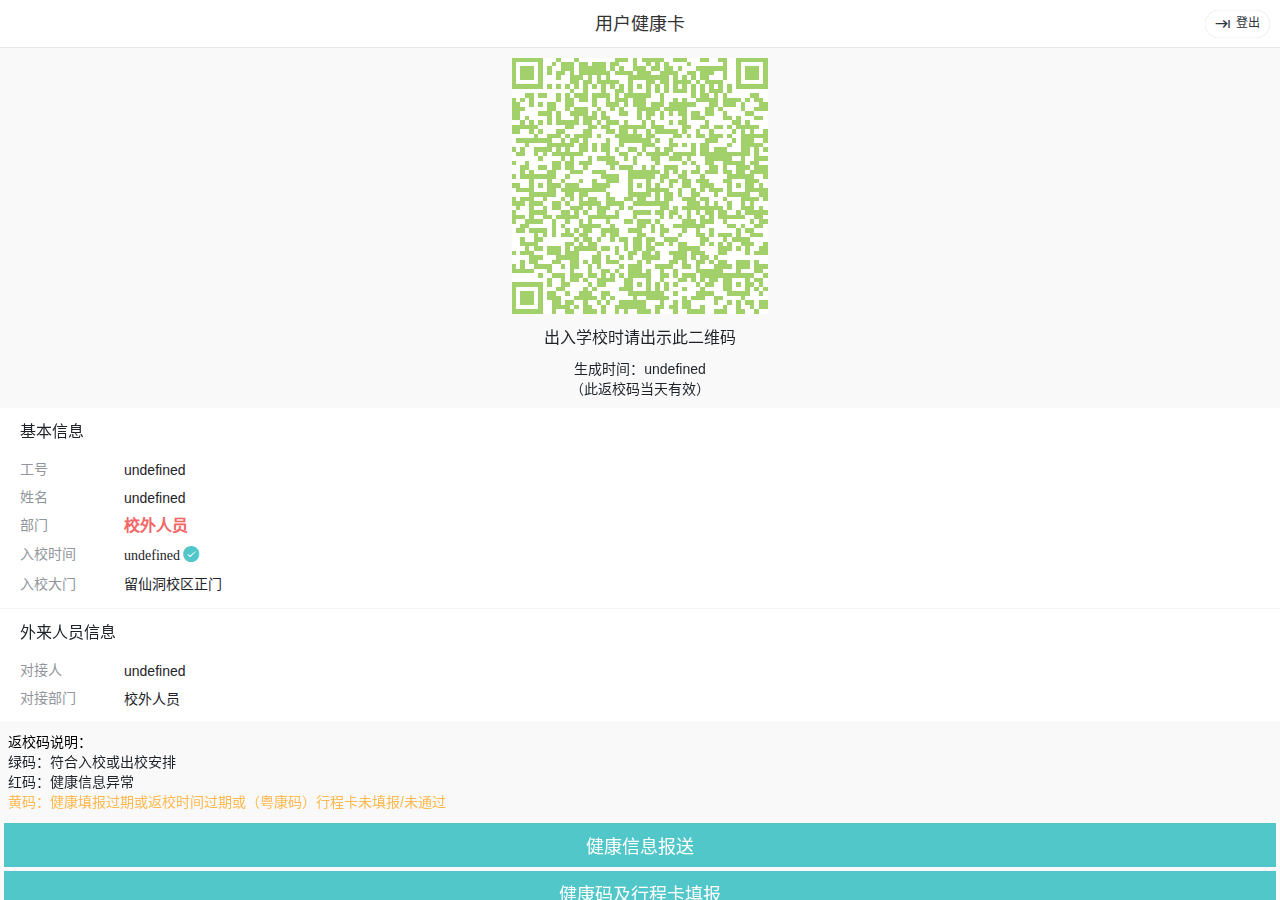
==== commit bd18f601: "Add files via upload" ====
--- a/healthcard.html
+++ b/healthcard.html
@@ -10,6 +10,39 @@
     <meta http-equiv="Pragma" content="no-cache">
     <meta http-equiv="Expires" content="0">
     <meta name="format-detection" content="telephone=yes">
+
+<meta name="renderer" content="webkit">
+<meta http-equiv="X-UA-Compatible" content="IE=edge">
+<meta name="viewport" content="width=device-width, user-scalable=no, initial-scale=1.0, maximum-scale=1.0, minimum-scale=1.0">
+<!-- 用来禁止浏览器缓存，使得每次请求test.html都从服务器下载最新版本 -->
+<meta http-equiv="Cache-Control" content="no-cache, no-store, must-revalidate">
+<meta http-equiv="Pragma" content="no-cache">
+<meta http-equiv="Expires" content="0">
+<meta name="format-detection" content="telephone=yes">
+
+<script>
+        var SERVER_PATH = "https://ehallapp.szpt.edu.cn";
+        var pageMeta = {"datas":{},"models":[],"routes":{},"params":{"userId":"wlry221175","roleId":null}} ;
+        var contextPath = "/publicappinternet";
+        var rootPath = "/publicappinternet";
+        rootPath = rootPath.replace("http:", window.location.protocol);
+        rootPath = rootPath.replace(":80/", "/");
+        var hostPath = "http://ehall.szpt.edu.cn:80/publicappinternet";
+        hostPath = hostPath.replace("http:", window.location.protocol);
+        hostPath = hostPath.replace(":80/", "/");
+        window.WIS_CONFIG = {
+            ROOT_PATH: rootPath,
+            PATH: "/publicappinternet",
+            APPID: "5840673879499364",
+            APPNAME: "szptpubyhjkk",
+            RES_SERVER: "https://ehallapp.szpt.edu.cn",
+            HOST_PATH:hostPath
+        }
+        window.WIS_CONFIG.STATIC_TIMESTAMP = "v";
+        var userId = pageMeta.params.userId;
+        var roleId = pageMeta.params.roleId;
+        window.APP_CONFIG = {};
+</script>
     <link rel="stylesheet" href="./bh-lib.min.css">
     <link rel="stylesheet" href="./iconfont.css">
     <link rel="stylesheet" href="./iconfont(1).css">
@@ -3061,8 +3094,7 @@
                                                         <div class="mint-cell-value mt-color-grey-lv3"
                                                             style="flex: 1 1 calc(100% - 96px); justify-content: flex-start;">
                                                             <div class="em-select-value mt-color-grey-lv3" id="intime1">
-                                                                <i
-                                                                            class="mint-icon mint-icon-checked iconfont icon-wancheng mt-color-primary"></i></span>
+                                                                
                                                                     <!---->
                                                                 </span></div>
                                                         </div>
@@ -3205,7 +3237,7 @@
         document.getElementById("duijieren").innerHTML=duijieren;
         document.getElementById("userid").innerHTML=userid;
         document.getElementById("username").innerHTML=username;
-        document.getElementById("intime1").innerHTML="<span>"+ intime1 +"<span>";
+        document.getElementById("intime1").innerHTML="<span>"+ intime1 + ' <span><i class="mint-icon mint-icon-checked iconfont icon-wancheng mt-color-primary"> </i></span></span>';
             document.getElementById("gentime").innerHTML="生成时间："+gentime+"<br>（此返校码当天有效）"
     </script>
 
